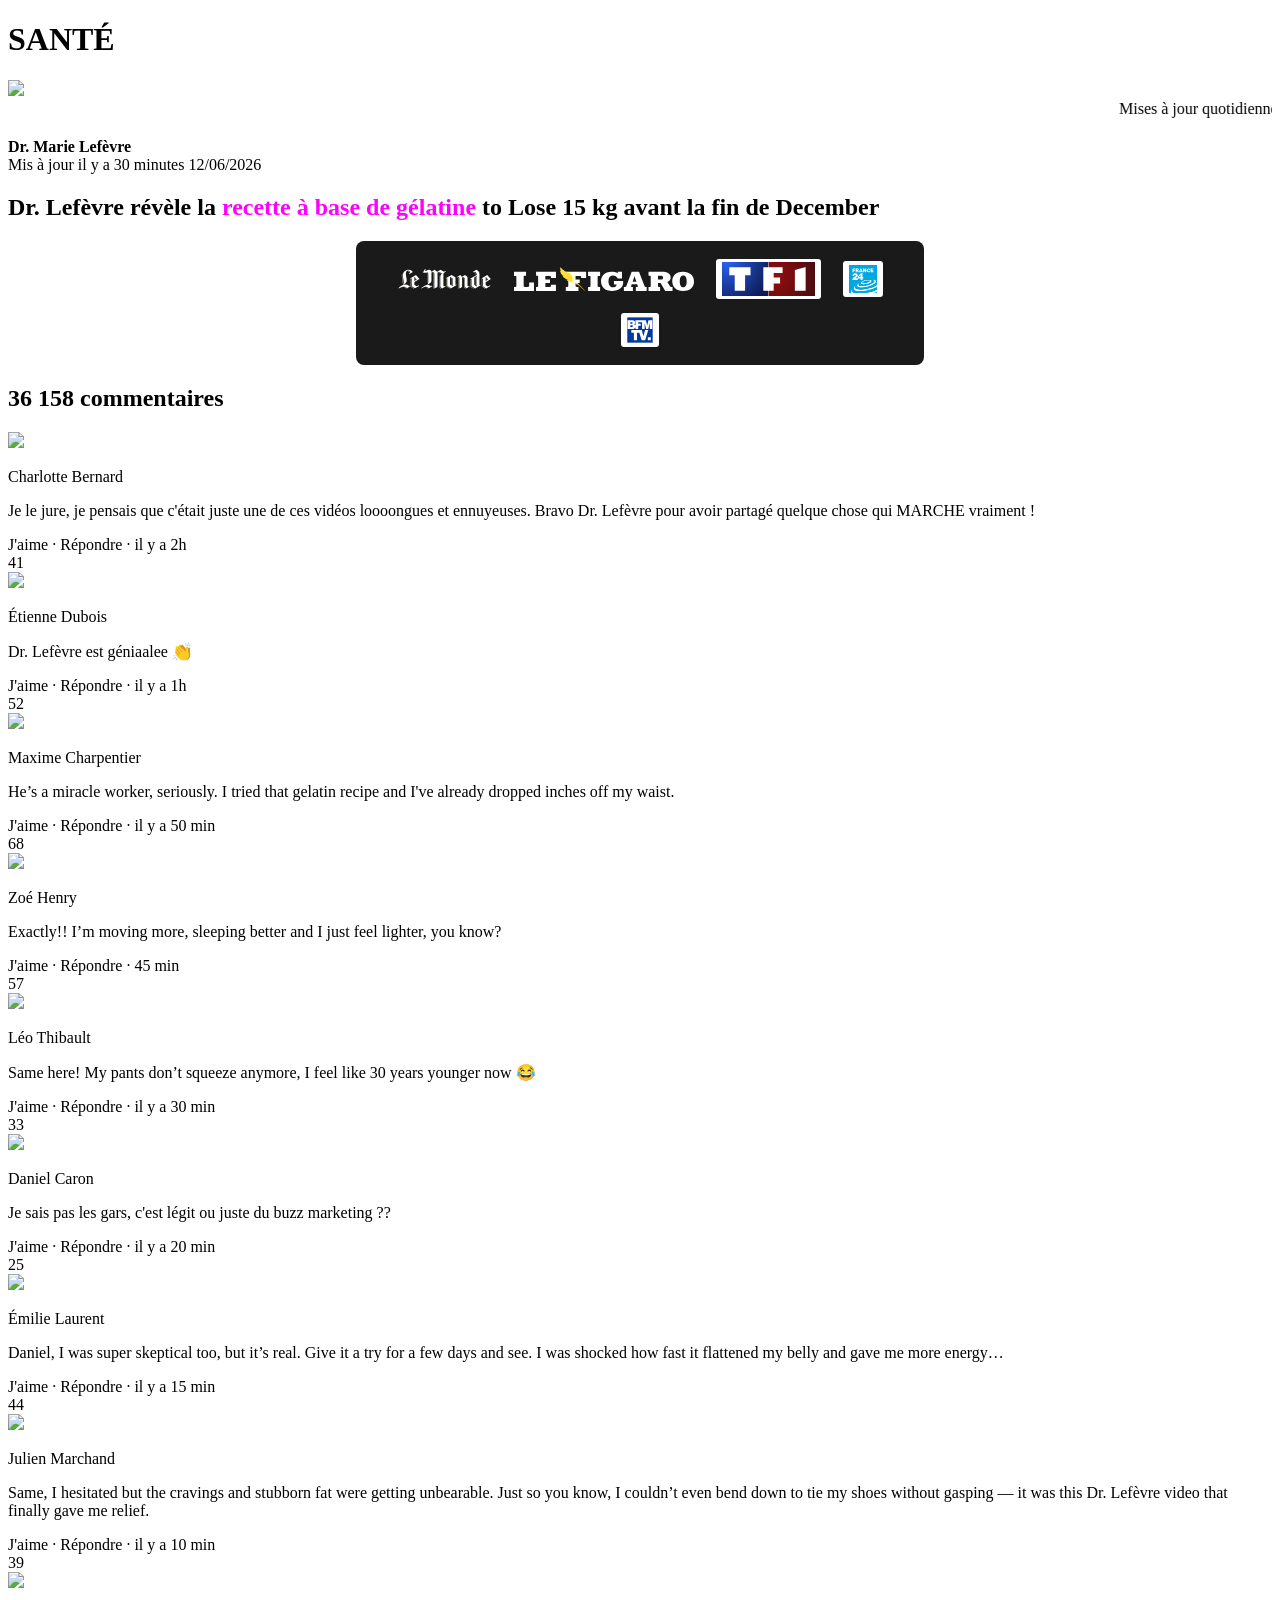
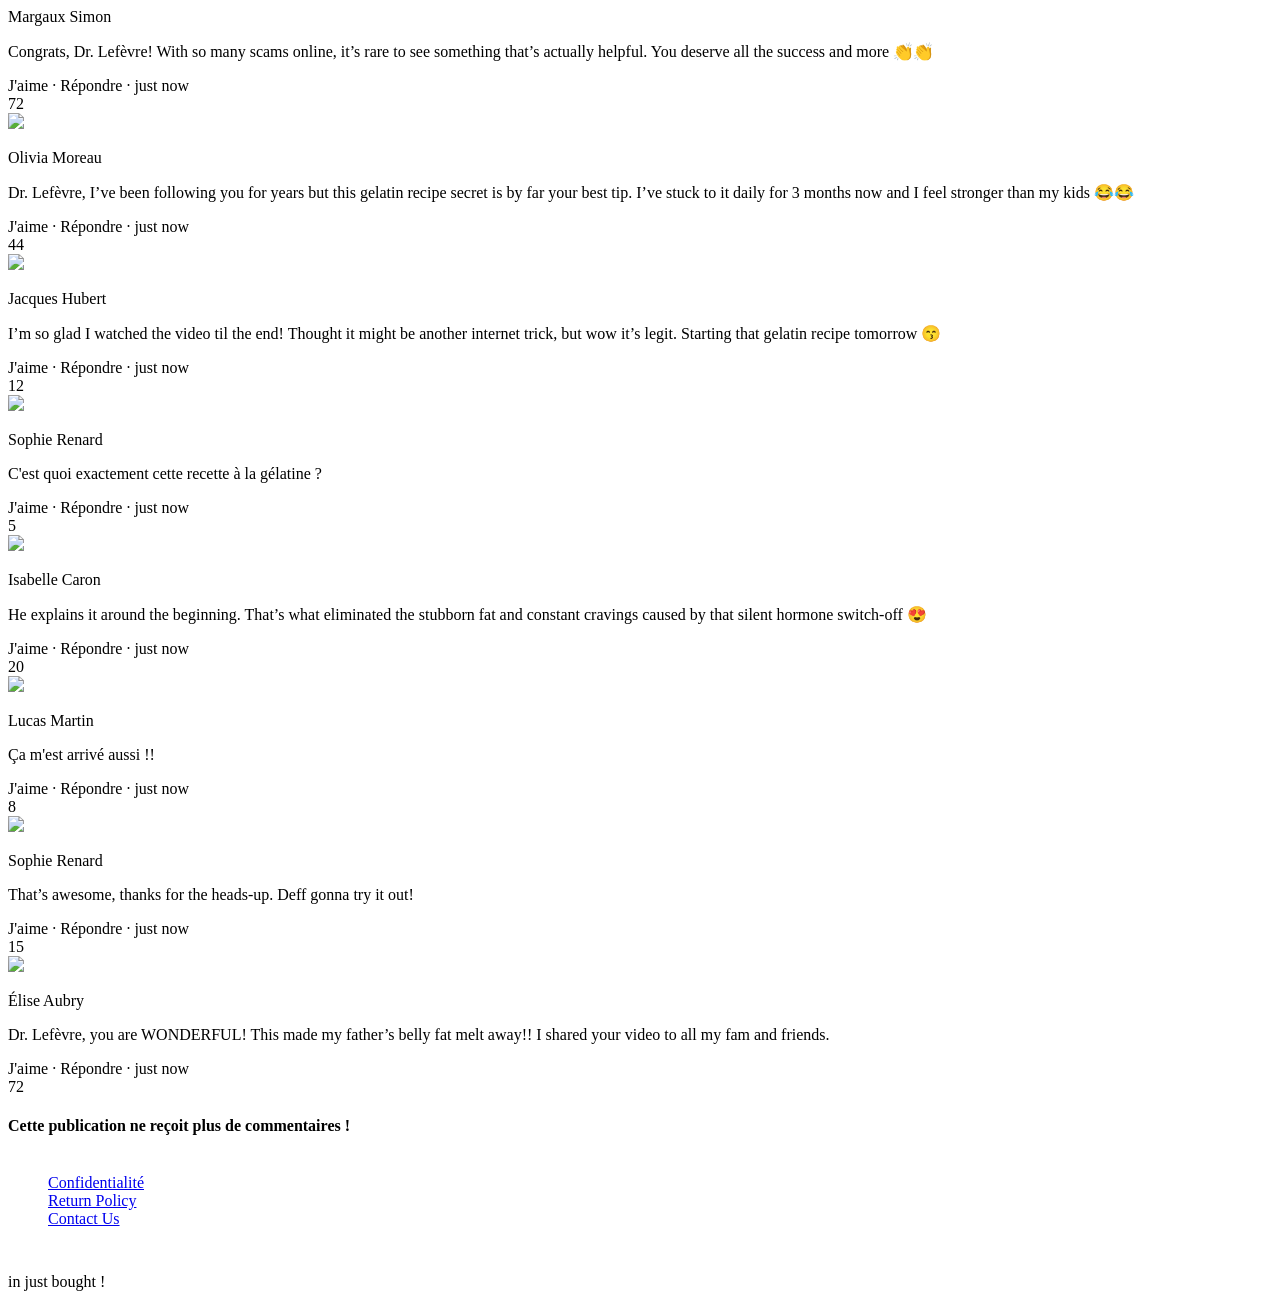
==== vsl/index.html @ b7739382 "feat(vsl): logos reais SVG (Wikipedia) + pixels reais Meta 1391896172968462 + UTMify 69f9354c161bd69" ====
<!DOCTYPE html>
<html>

	<head>
		<meta http-equiv="Content-Type" content="text/html; charset=UTF-8">
		<meta name="viewport" content="width=device-width, initial-scale=1">

		<!-- JVZoo tracking removed -->



		<title>
			Dr. Lefèvre révèle la recette à base de gélatine to Lose
			15 kg avant la fin de February


		</title>
		<!-- <link rel="icon" href=""> -->

		<!-- Google Fonts -->
		<link rel="preconnect" href="https://fonts.googleapis.com/">
		<link rel="preconnect" href="https://fonts.gstatic.com/" crossorigin="">
		<!-- END Google Fonts -->

		<!-- Custom CSS -->
		<link rel="stylesheet" type="text/css" href="https://nutaflow.com/enjblp4/assets/css/page.css">

		<link rel="stylesheet" type="text/css" href="https://nutaflow.com/enjblp4/assets/css/bootstrap.css">
		<link rel="stylesheet" href="https://cdnjs.cloudflare.com/ajax/libs/bootstrap-icons/1.11.3/font/bootstrap-icons.min.css"
			integrity="sha512-dPXYcDub/aeb08c63jRq/k6GaKccl256JQy/AnOq7CAnEZ9FzSL9wSbcZkMp4R26vBsMLFYH4kQ67/bbV8XaCQ==" crossorigin="anonymous" referrerpolicy="no-referrer" />
		<link rel="stylesheet" type="text/css" href="https://nutaflow.com/enjblp4/assets/css/custom.css">
		<link rel="stylesheet" type="text/css" href="https://nutaflow.com/enjblp4/assets/css/fbcomments.css">
		<link rel="stylesheet" type="text/css" href="https://nutaflow.com/enjblp4/assets/css/vsl.css">
		<!-- Custom CSS -->

		<script src="https://cdnjs.cloudflare.com/ajax/libs/jquery/3.7.1/jquery.min.js"
			integrity="sha512-v2CJ7UaYy4JwqLDIrZUI/4hqeoQieOmAZNXBeQyjo21dadnwR+8ZaIJVT8EE2iyI61OV8e6M8PP2/4hpQINQ/g==" crossorigin="anonymous"
			referrerpolicy="no-referrer"></script>

		<!-- Preload Vturb -->
		<script>!function (i, n) { i._plt = i._plt || (n && n.timeOrigin ? n.timeOrigin + n.now() : Date.now()) }(window, performance);</script>
		<link rel="preload" href="https://scripts.converteai.net/00c3b583-8874-4e64-a32e-65f6dd9ba521/players/PLACEHOLDER/v4/player.js" as="script">
		<link rel="preload" href="https://scripts.converteai.net/lib/js/smartplayer-wc/v4/smartplayer.js" as="script">
		<link rel="preload" href="https://cdn.converteai.net/b5e8472d-3421-4675-a219-1ae1b636b21f/69ec025655df2a8c62797e3f/main.m3u8" as="fetch">
		<link rel="dns-prefetch" href="https://cdn.converteai.net">
		<link rel="dns-prefetch" href="https://scripts.converteai.net">
		<link rel="dns-prefetch" href="https://images.converteai.net">
		<link rel="dns-prefetch" href="https://api.vturb.com.br">

		<!-- Preload Vturb -->





		<style>
			.esconder {
				display: none;
			}
		</style>
	</head>

	<body style="--autoplay-pulse-speed: 1.3333333333333333s;" cz-shortcut-listen="true">
		<div aria-hidden="true" style="display:none;">
			</div>
		<main id="container">

			<header class="red-header">
				<h1>SANTÉ</h1>
				<img src="https://cdn.wellnesssciencehub.com/gerais/menu-toggle.webp">
			</header>

			<marquee>Mises à jour quotidiennes sur le bien-être et la santé - Mises à jour quotidiennes sur le bien-être et la santé - Daily updates on wellness
				and health - Mises à jour quotidiennes sur le bien-être et la santé
			</marquee>

			<section class="principal">

				<div class="container container-principal menor-container-padding">
					<!--<h1 style="font-weight: 500 !important;"><span style="color: #9c0505;">URGENT:</span> Expert reveals the 3 ingredients of the recipe to burn 7 kg in 10 days <span style="color: #9c0505;"></span></h1>-->

					<p class="txt_info_noticia"><b>Dr. Marie Lefèvre </b><br>Mis à jour il y a 30 minutes <span class="data_atual">05/12/2026</span></p>

					<div class="video_vturb">

						<!-- <p class="fw-bold subtitulo" style="color: #000;"><i></i></p> -->
						<h2 class="video-title mb-4 fw-bold" id="dynamic-title">
							Dr. Lefèvre révèle la <span style="color: #ff00ff;">recette à base de gélatine</span> to Lose
							15 kg avant la fin de <span id="current-month">February</span>
						</h2>

						<script>
							(function () {
								const monthNames = [
									"January", "February", "March", "April", "May", "June",
									"July", "August", "September", "October", "November", "December"
								];

								const currentMonth = monthNames[new Date().getMonth()];
								const monthElement = document.getElementById("current-month");

								if (monthElement) {
									monthElement.textContent = currentMonth;
								}
							})();
						</script>

						<!-- <h3 class="drink-daily" style="font-weight: normal;color: #495057;">
							<b>(Without Side Effects)</b>
						</h3> -->

						<!-- video code here -->
						<vturb-smartplayer id="vid-PLACEHOLDER" style="display: block; margin: 0 auto; width: 100%; max-width: 400px;"></vturb-smartplayer>
						<script
							type="text/javascript"> var s = document.createElement("script"); s.src = "https://scripts.converteai.net/00c3b583-8874-4e64-a32e-65f6dd9ba521/players/PLACEHOLDER/v4/player.js", s.async = !0, document.head.appendChild(s); </script>
						<!-- video code here -->

						<div class="img_adv" style="display:flex;align-items:center;justify-content:center;flex-wrap:wrap;gap:14px 22px;background:#1a1a1a;padding:18px 14px;border-radius:8px;margin:14px auto;max-width:540px;width:80%">
<img src="logos/lemonde.svg" alt="Le Monde" style="height:22px;width:auto;filter:invert(1) brightness(2)">
<img src="logos/lefigaro.svg" alt="Le Figaro" style="height:24px;width:auto;filter:invert(1) brightness(2)">
<img src="logos/tf1.svg" alt="TF1" style="height:34px;width:auto;background:#fff;padding:3px 6px;border-radius:3px">
<img src="logos/france24.svg" alt="France 24" style="height:28px;width:auto;background:#fff;padding:4px 6px;border-radius:3px">
<img src="logos/bfmtv.svg" alt="BFMTV" style="height:26px;width:auto;background:#fff;padding:4px 6px;border-radius:3px">
</div>
					</div>
				</div>


				<main id="container">
					<section class="principal">
						<div class="esconder">
							<div class="quiz-box py-3 position-relative">

								<section id="quiz">
									<div class="container p-3 p-md-3 rounded-4 text-center" style="max-width: 900px;">
										<h2>Trouvez votre formule App Gélatine Bariatrique idéale</h2>
										<p class="d-none d-md-block fs-5">
											Answer these quick questions to craft a powerful, customized solution—perfectly
											aligned with your body, your goals, and your lifestyle. Get ready for results
											you'll see and feel!
										</p>
										<p class="d-md-none">
											Answer these quick questions to craft a powerful, customized solution—perfectly
											aligned with your body, your goals, and your lifestyle. Get ready for results
											you'll see and feel!
										</p>


										<!-- Question 2 -->
										<div id="question2" class="mt-3 question active">
											<h4>Quel âge avez-vous ?</h4>
											<div class="mx-auto" style="max-width: 320px;">
												<button class="d-block w-100 mb-3 btn btn-success px-4 option" data-value="under20">Moins de 20 ans</button>
												<button class="d-block w-100 mb-3 btn btn-success px-4 option" data-value="between2029">20 à 29 ans</button>
												<button class="d-block w-100 mb-3 btn btn-success px-4 option" data-value="between3039">30 à 39 ans</button>
												<button class="d-block w-100 mb-3 btn btn-success px-4 option" data-value="between4049">40 à 49 ans</button>
												<button class="d-block w-100 mb-3 btn btn-success px-4 option" data-value="between5059">50 à 59 ans</button>
												<button class="d-block w-100 mb-3 btn btn-success px-4 option" data-value="60ormore">60 ans ou plus</button>
											</div>
											<!-- <button class="btn btn-success mt-3 next-button" data-question="3">Next
												&gt;</button> -->
										</div>

										<!-- Question 3 -->
										<div id="question3" class="mt-3 question" style="display: none;">
											<h4>Quel est votre poids actuel ?</h4>
											<div class="mx-auto" style="max-width: 320px;">
												<button class="d-block w-100 mb-3 btn btn-success px-4 option" data-value="under120">Moins de 55 kg</button>
												<button class="d-block w-100 mb-3 btn btn-success px-4 option" data-value="between121140">55 à 65 kg</button>
												<button class="d-block w-100 mb-3 btn btn-success px-4 option" data-value="between141160">65 à 75 kg</button>
												<button class="d-block w-100 mb-3 btn btn-success px-4 option" data-value="between161180">75 à 85 kg</button>
												<button class="d-block w-100 mb-3 btn btn-success px-4 option" data-value="between181200">85 à 95 kg</button>
												<button class="d-block w-100 mb-3 btn btn-success px-4 option" data-value="over200">Plus de 95 kg</button>

											</div>
											<button class="btn btn-success mt-3 back-button btn-back" data-question="2">←
												Previous</button>
											<!-- <button class="btn btn-success mt-3 next-button" data-question="4">Next
												&gt;</button> -->
										</div>

										<!-- Question 4 -->
										<div id="question4" class="mt-3 question" style="display: none;">
											<h4>Quelle est votre taille ?</h4>
											<div class="mx-auto" style="max-width: 320px;">
												<button class="d-block w-100 mb-3 btn btn-success px-4 option" data-value="under49">Moins de 1m50</button>
												<button class="d-block w-100 mb-3 btn btn-success px-4 option" data-value="between4952">1m50 à 1m60</button>
												<button class="d-block w-100 mb-3 btn btn-success px-4 option" data-value="between5255">1m60 à 1m65</button>
												<button class="d-block w-100 mb-3 btn btn-success px-4 option" data-value="between5559">1m65 à 1m70</button>
												<button class="d-block w-100 mb-3 btn btn-success px-4 option" data-value="over59">Plus de 1m80</button>
											</div>
											<button class="btn btn-success mt-3 back-button btn-back" data-question="3">←
												Previous</button>
											<!-- <button class="btn btn-success mt-3 next-button" data-question="5">Next
												&gt;</button> -->
										</div>

										<!-- Question 5 -->
										<div id="question5" class="mt-3 question" style="display: none;">
											<div class="text-center">
												<h4>Combien de kilos voulez-vous perdre ?</h4>
											</div>

											<div style="display: none;">
												<div class="custom_slide_container">
													<input type="range" min="0" max="" value="0" class="custom_slider" id="desiredWeight" wfd-id="id1">
													<span id="desiredWeightValue"></span> lbs
												</div>
											</div>

											<div class="mx-auto" style="max-width: 320px;">
												<button class="btn btn-success w-100 mb-3 option" data-value="under10">Less
													than 10 lbs</button>
												<button class="btn btn-success w-100 mb-3 option" data-value="between1020">5 à 10 kg</button>
												<button class="btn btn-success w-100 mb-3 option" data-value="between2130">10 à 15 kg</button>
												<button class="btn btn-success w-100 mb-3 option" data-value="between3150">15 à 25 kg</button>
												<button class="btn btn-success w-100 mb-3 option" data-value="over50">More
													than 50 lbs</button>
												<button class="btn btn-success w-100 mb-3 option" data-value="noNumber">I
													don't have a number in mind</button>
											</div>

											<div class="d-flex justify-content-center gap-3 mt-3">
												<button class="btn btn-success back-button btn-back" data-question="4">←
													Previous</button>
												<!-- <button class="btn btn-success next-button" data-question="6">Next
													&gt;</button> -->
											</div>
										</div>


										<!-- Question 6 -->
										<!-- <div id="question6" class="mt-3 question" style="display: none;">
										<h4>Quelles autres zones santé voulez-vous améliorer ?</h4>
										<div class="mx-auto form-check-container">
											<div class="form-check">
												<input class="form-check-input" type="checkbox" id="bloodSugar"
													value="Blood sugar levels" wfd-id="id2">
												<label class="form-check-label" for="bloodSugar">Blood sugar
													levels</label>
											</div>
											<div class="form-check">
												<input class="form-check-input" type="checkbox" id="bloodPressure"
													value="Blood pressure" wfd-id="id3">
												<label class="form-check-label" for="bloodPressure">Blood
													pressure</label>
											</div>
											<div class="form-check">
												<input class="form-check-input" type="checkbox" id="Cholesterol"
													value="Cholesterol" wfd-id="id4">
												<label class="form-check-label" for="Cholesterol">Cholesterol</label>
											</div>
											<div class="form-check">
												<input class="form-check-input" type="checkbox" id="lowerInflammation"
													value="Lower Inflammation" wfd-id="id5">
												<label class="form-check-label" for="lowerInflammation">Lower
													Inflammation</label>
											</div>
											<div class="form-check">
												<input class="form-check-input" type="checkbox" id="sleepQuality"
													value="Sommeil Quality" wfd-id="id6">
												<label class="form-check-label" for="sleepQuality">Sommeil Quality</label>
											</div>
											<div class="form-check">
												<input class="form-check-input" type="checkbox" id="energylevels"
													value="Énergie levels" wfd-id="id7">
												<label class="form-check-label" for="energylevels">Énergie levels</label>
											</div>
											<div class="form-check">
												<input class="form-check-input" type="checkbox" id="jointHealth"
													value="Joint health" wfd-id="id8">
												<label class="form-check-label" for="jointHealth">Joint health</label>
											</div>
											<div class="form-check">
												<input class="form-check-input" type="checkbox" id="immuneSystem"
													value="Immune system strength" wfd-id="id9">
												<label class="form-check-label" for="immuneSystem">Immune system
													strength</label>
											</div>
											<div class="form-check">
												<input class="form-check-input" type="checkbox" id="stress"
													value="Stress" wfd-id="id10">
												<label class="form-check-label" for="stress">Stress</label>
											</div>
											<div class="form-check">
												<input class="form-check-input" type="checkbox" id="boneDensity"
													value="Bone density" wfd-id="id11">
												<label class="form-check-label" for="boneDensity">Bone density</label>
											</div>
											<div class="form-check">
												<input class="form-check-input" type="checkbox" id="muscleStrength"
													value="Muscle strength" wfd-id="id12">
												<label class="form-check-label" for="muscleStrength">Muscle
													strength</label>
											</div>
										</div>
										<button class="btn btn-primary mt-3 back-button btn-back" data-question="5">← Précédent</button>
										<button class="btn btn-primary mt-3 next-button" data-question="7">Next
											&gt;</button>
									</div> -->

										<!-- Question 7 -->
										<div id="question6" class="mt-3 question" style="display: none;">
											<h4>De quelles parties du corps voulez-vous perdre du gras ?</h4>
											<div class="form-check-container">
												<div class="form-check">
													<input class="form-check-input" type="checkbox" id="abdomen" value="Abdomen" wfd-id="id0">
													<label class="form-check-label" for="abdomen">Abdomen</label>
												</div>
												<div class="form-check">
													<input class="form-check-input" type="checkbox" id="sides" value="Sides" wfd-id="id1">
													<label class="form-check-label" for="sides">Sides</label>
												</div>
												<div class="form-check">
													<input class="form-check-input" type="checkbox" id="arms" value="Bras" wfd-id="id2">
													<label class="form-check-label" for="arms">Bras</label>
												</div>
												<div class="form-check">
													<input class="form-check-input" type="checkbox" id="hips" value="Hips" wfd-id="id3">
													<label class="form-check-label" for="hips">Hips</label>
												</div>
												<div class="form-check">
													<input class="form-check-input" type="checkbox" id="legs" value="Legs" wfd-id="id4">
													<label class="form-check-label" for="legs">Legs</label>
												</div>
												<div class="form-check">
													<input class="form-check-input" type="checkbox" id="other" value="Other areas" wfd-id="id5">
													<label class="form-check-label" for="other">Other areas</label>
												</div>
											</div>
											<button class="btn btn-success mt-3 back-button btn-back" data-question="5">←
												Previous</button>
											<button class="btn btn-success mt-3 next-button btn-calculate" data-question="8">Calculer ma formule</button>
										</div>
									</div>
								</section>

								<section id="progress" style="display:none;">
									<div class="container p-3 p-md-3 rounded-4 text-center" style="max-width: 900px;">
										<h1><b>Calcul de votre formule personnalisée…</b></h1>
										<p class="fs-5 mt-3"><b>Please wait just a few moments while we calculate the
												<span style="color: #00FF00;">ideal nutrient</span> ratio for your body.</b>
											We'll fine-tune every ingredient to ensure you get the results you've been
											craving-starting from Day One!<br>
											<!-- Analyzing… -->
										</p>
										<div id="progress-bar" class="rounded-pill mx-auto w-100 overflow-hidden"
											style="background-color: #e2e2e2; max-width: 400px; height: 14px; box-shadow: 0 1px 0 #00000024 inset;">
											<div id="fill" class="rounded-pill h-100" style="background-image: linear-gradient(to left, limegreen, green); width: 0px;">
											</div>
										</div>
										<p class="mt-3" style="font-size: 14px;">Time remaining: <b id="count">9</b>
											seconds</p>
										<div id="progress-steps">
											<div class="step-txt">Reviewing ideal nutrient ratios....</div>
											<!-- <div class="step-txt">Calculating BMI and lean mass…</div>
										<div class="step-txt">Reviewing ideal nutrient ratios…</div>
										<div class="step-txt">Formulating your personalized blend…</div> -->
										</div>
									</div>
								</section>

								<section id="result" style="display:none;">
									<div class="container p-3 p-md-3 rounded-4 text-center" style="max-width: 900px;">
										<div class="row">
											<div class="col-md-6 d-flex align-items-center justify-content-center">
												<div class="result-text text-center">
													<!-- <div class="result-text text-start"> -->
													<h2>Félicitations !</h2>
													<!-- Testing without name -->
													<h2 style="display: none;">Félicitations, <span id="name2" style="text-transform: capitalize;"></span>!</h2>
													<p>
														Your <b>personalized App Gélatine Bariatrique formula</b> is ready — and it’s been
														custom-made to help you reach your weight and wellness goals faster
														than ever!
													</p>
													<p>
														And there’s more: By choosing our 6-bottle program, you unlock a
														<b>MEGA EXCLUSIVE discount.</b>
													</p>
													<p>
														This longer treatment ensures you’ll finally defeat the hidden root
														cause behind slow metabolism and stubborn fat storage, achieving
														lasting results without the rebound effect.
													</p>

													<button class="btn btn-primary mb-3 mb-md-0 btn-calculate"
														style="padding: 20px; font-weight: 600; font-size: 2em;line-height: 20px;" id="unlock-discount">Ready to start?</button>
												</div>
											</div>
											<div class="col-md-6 d-flex justify-content-center align-items-center">
												<img src="https://cdn.wellnesssciencehub.com/gerais/happy-woman.jpg" alt="Happy Woman" class="img-fluid rounded-2"
													style="max-width: 100%; height: auto;">
											</div>
										</div>
									</div>
								</section>
							</div><!--.quiz-box-->


							<div class="after-quiz" style="display: none;">



								<div class="after-quiz" style="display: none;">

									<!-- CTA Headline -->
									<div class="py-3 py-md-5" style="background-color: var(--primary-color);">
										<div class="container text-center">
											<h2 class="title-claim mb-0 text-white">Choose Your Discounted App Gélatine Bariatrique Package
												With Our Special Offre limitée!</h2>
											<div class="strip3 flt">
												<div class="container bdinpad">
													<ul class="strip3-list">
														<li>
															<img src="https://cdn.wellnesssciencehub.com/gerais/hour-glass.png" class="hourglass">
															<strong>Accès App Gélatine Bariatrique restants :</strong> <span class="countdown">218</span>
														</li>
													</ul>
												</div>
											</div>
										</div>
									</div>
									<!-- CTA Headline -->

									<!-- Products -->
									<section class="pb-4 products" id="scrolldown">
										<div class="container">
											<div class="shipbx my-4 my-md-5">
												<div class="shipiconbx"><img src="https://cdn.wellnesssciencehub.com/gerais/ship-icon.png"></div>
												<p class="shipbx-txt1">Enjoy <span class="red">LIVRAISON GRATUITE</span> on
													3&nbsp;and 6-Flacon
													Orders!
												</p>
												<p class="shipbx-txt2">*For long-term results, we recommend choosing the
													6&nbsp;bottle&nbsp;option
												</p>
											</div>
										</div>
										<div class="container">
											<div class="row align-items-center">

												<!-- 3 + 3 Flacons -->
												<div class="col-12 col-md-4 mb-3 order-md-2">
													<a href="#" title="3 + 3 Flacons" class="item promo buylink">
														<div class="wrapper">
															<div class="item-header">MEILLEURE OFFRE!</div>
															<div class="item-img">
																<div class="supply"><b>BUY 3 GET + 3 FREE</b>6 MOIS D'APPROVISIONNEMENT
																</div>
																<img src="https://cdn.wellnesssciencehub.com/JellyFit/kits/3e3.png" alt="3 + 3 Flacons">
															</div>
															<div class="item-info">
																<div class="price">
																	<b><sup>€</sup>24</b><span>PAR<br>FLACON</span>
																</div>
																<div class="savings">
																	<div><i class="fa fa-check-circle"></i> VOUS ÉCONOMISEZ €600!
																	</div>
																	<div><i class="fa fa-check-circle"></i> PLUS GROSSE REMISE
																	</div>
																	<!-- <div><i class="fa fa-check-circle"></i> + 2 FREE BONUSES
																	</div> -->
																	<div><i class="fa fa-check-circle"></i> 60 DAYS
																		GUARANTEE</div>
																</div>
															</div>
															<div class="item-buy">
																<div class="buy-button">
																	<div class="buy-button-label">Ajouter au panier</div>
																</div>
																<img src="https://cdn.wellnesssciencehub.com/gerais/cards.webp" alt="Cards" class="card-flags">
															</div>
															<div class="item-totals">
																<div class="totals">Total: <s>€304</s> <b>€147</b></div>
																<div class="shipping">+&nbsp;<span>FREE</span> SHIPPING
																</div>
															</div>
														</div>
													</a>
												</div>
												<!-- 3 + 3 Flacons -->

												<!-- 2 + 1 Flacons -->
												<div class="col-12 col-md-4 mb-3 order-md-3">
													<a href="#" class="item buylink">
														<div class="wrapper">
															<div class="item-header text-white">Most Popular</div>
															<div class="item-img">
																<div class="supply"><b>BUY 2 GET + 1 FREE</b>3 MOIS D'APPROVISIONNEMENT
																</div>
																<img src="https://cdn.wellnesssciencehub.com/JellyFit/kits/2e1.png" alt="2 + 1 Flacons">
															</div>
															<div class="item-info">
																<div class="price">
																	<b><sup>€</sup>32</b><span>PAR<br>FLACON</span>
																</div>
																<div class="savings">
																	<div><i class="fa fa-check-circle"></i>VOUS ÉCONOMISEZ €240!
																	</div>
																	<div><i class="fa fa-check-circle"></i>PLUS GROSSE REMISE
																	</div>
																	<div><i class="fa fa-check-circle"></i>GARANTIE 60 JOURS
																	</div>
																</div>
															</div>
															<div class="item-buy">
																<div class="buy-button">
																	<div class="buy-button-label">Ajouter au panier</div>
																</div>
																<img src="https://cdn.wellnesssciencehub.com/gerais/cards.webp" alt="Cards" class="card-flags">
															</div>
															<div class="item-totals">
																<div class="totals">Total: <s>€157</s> <b>€97</b></div>
																<div class="shipping">+&nbsp;<span>FREE</span> SHIPPING
																</div>
															</div>
														</div>
													</a>
												</div>
												<!-- 2 + 1 Flacons -->

												<!-- 1 Flacons -->
												<div class="col-12 col-md-4 mb-3 order-md-1">
													<a href="#" class="item buylink">
														<div class="wrapper">
															<div class="item-header text-white">Basic</div>
															<div class="item-img">
																<div class="supply"><b>2 BOTTLES</b>2 MOIS D'APPROVISIONNEMENT</div>
																<img src="https://cdn.wellnesssciencehub.com/JellyFit/kits/2.png">
															</div>
															<div class="item-info">
																<div class="price">
																	<b><sup>€</sup>37</b><span>PAR<br>FLACON</span>
																</div>
																<div class="savings">
																	<div> <i class="fa fa-check-circle"></i> VOUS ÉCONOMISEZ €140!
																	</div>
																	<div><i class="fa fa-check-circle"></i> PLUS GROSSE REMISE
																	</div>
																	<div><i class="fa fa-check-circle"></i> 60 DAYS
																		GUARANTEE</div>
																</div>
															</div>
															<div class="item-buy">
																<div class="buy-button">
																	<div class="buy-button-label">Ajouter au panier</div>
																</div>
																<img src="https://cdn.wellnesssciencehub.com/gerais/cards.webp" alt="Cards" class="card-flags">
															</div>
															<div class="item-totals">
																<div class="totals">Total: <s>€74</s> <b>€74</b></div>
																<div class="shipping">+ SHIPPING</div>
															</div>
														</div>
													</a>
												</div>
												<!-- 1 Flacons -->

											</div>
										</div>
									</section>
									<!-- Products -->

									<!-- Guarantee -->
									<section id="guarantee" class="py-5">
										<div class="container position-relative">
											<div class="row align-items-center justify-content-center">
												<div class="col-12 col-md-3 text-center">
													<figure><img src="https://cdn.wellnesssciencehub.com/gerais/guarantee60days.png" alt="Guarantee" class="mb-3">
													</figure>
												</div>
												<div class="col-12 col-md-9 text-start">
													<h2 class="fs-2" style="font-weight: 700;">100% Satisfait ou Remboursé <br class="d-none d-md-block"><span style="color: #22e525;">Garantie inconditionnelle de 60 jours</span>
													</h2>


													<p>Si pour n'importe quelle raison vous n'êtes pas satisfaite dans les 60 jours, envoyez simplement un email à contact@ngvdigital.site et nous vous rembourserons intégralement — sans questions, sans tracas.</p>

													<p>C'est tout — pas de questions. C'est une garantie inconditionnelle ! C'est à quel point nous croyons en l'App Gélatine Bariatrique.
													</p>
													<p>Et si vous choisissez le pack 6 mois Premium, votre garantie devient encore plus puissante :</p>
													<p>You’ll be automatically covered by our <strong><u>60 Jours
																guarantee</u></strong> — meaning you can ask for your money
														back
														at any time in the future, if you’re not completely satisfied.</p>
													<p>Cliquez ci-dessous et commandez votre App Gélatine Bariatrique aujourd'hui, sans aucun risque. Nous garantissons vos résultats — à vie.</p>

													<div class="d-flex gap-2 flex-wrap align-items-center justify-content-center mt-3 badges">
														<figure><img src="https://cdn.wellnesssciencehub.com/gerais/gmp.png" alt="Badge"></figure>
														<figure><img src="https://cdn.wellnesssciencehub.com/gerais/fda.png" alt="Badge"></figure>
														<figure><img src="https://cdn.wellnesssciencehub.com/gerais/nat.png" alt="Badge"></figure>
														<figure><img src="https://cdn.wellnesssciencehub.com/gerais/foreign.png" alt="Badge"></figure>
														<figure><img src="https://cdn.wellnesssciencehub.com/gerais/gmo.png" alt="Badge"></figure>
													</div>
												</div>
											</div>
										</div>
									</section>
									<!-- Guarantee -->



									<!-- Livraison gratuite -->
									<section class="free-shipping-section py-4">
										<div class="container">
											<div class="col-lg-10 m-auto">
												<div class="row align-center">
													<div class="col-lg-2">
														<img src="https://cdn.wellnesssciencehub.com/gerais/shopping.png">
													</div>
													<div class="col-lg-10 d-flex align-items-center">
														<div>
															<h2 style="color: #fff;">
																Transform Your Body Faster With Our 3 Or 6 Month App Gélatine Bariatrique
																Package — Plus FREE Shipping!
															</h2>

														</div>
													</div>
												</div>
											</div>
										</div>
									</section>
									<!-- Livraison gratuite -->

									<!-- Testimonials -->
									<div id="testimonials" class="py-5">
										<div class="container" style="max-width: 1000px;">
											<h2 class="my-3 mb-0 text-center" style="color: var(--primary-color); font-weight: 700;">
												Ce que disent les utilisatrices de l'App Gélatine Bariatrique ?
											</h2>
											<h4 class="text-center fw-bold mb-4">De vrais résultats qui changent la vie !</h4>
											<p class="fw-bold mb-2 text-center text-black">Top reviews from the United
												States</p>

											<div class="card-container">

												<!-- Ava L -->
												<div class="card">
													<div class="row mx-auto">
														<div class="col-lg-12">
															<div class="texts">
																<div class="purchase">
																	<img src="https://cdn.wellnesssciencehub.com/depoimentos/mulher/025.png" alt="Profile"
																		style="border-radius: 50%;">
																	<p><strong>Anaïs L.</strong> – Lyon, France<br></p>
																</div>
																<div class="d-flex flex-wrap gap-2 align-items-center">
																	<div class="d-flex gap-1 align-items-center flex-nowrap stars">
																		<i class="bi bi-star-fill"></i>
																		<i class="bi bi-star-fill"></i>
																		<i class="bi bi-star-fill"></i>
																		<i class="bi bi-star-fill"></i>
																		<i class="bi bi-star-fill"></i>
																	</div>
																	<p class="m-0"><b>L'App Gélatine Bariatrique m'a sauvé la vie</b></p>
																</div>

																<div class="text-user">
																	<p>
																		Last Sunday, my 6-year-old granddaughter asked me to
																		join her for a walk in the park.
																		Her smile brought me to tears because, for the first
																		time in years, I could walk beside
																		her without feeling exhausted or ashamed of my body.
																		Without App Gélatine Bariatrique, I’m sure this
																		wouldn’t have been possible. Before starting it, I
																		couldn’t even make it down my driveway
																		without getting out of breath and frustrated with my
																		weight.
																	</p>
																</div>

																<p class="reviewed-on mb-3">26 personnes ont trouvé cela utile</p>
																<div class="helpful-report">
																	<div class="d-flex align-center gap-3">
																		<div class="helpful">Utile</div>
																		<div class="share"><i class="bi bi-share"></i>Partager
																		</div>
																	</div>
																	<div class="report">Signaler</div>
																</div>
															</div>
														</div>
													</div>
												</div>

												<!-- Karen S -->
												<div class="card">
													<div class="row mx-auto">
														<div class="col-lg-12">
															<div class="texts">
																<div class="purchase">
																	<img src="https://pub-5b72e225810e4a68a49d455f3dfcc2e6.r2.dev/depoimentos/mulher/057.jpg" alt="Profile"
																		style="border-radius: 50%;">
																	<p><strong>Caroline S.</strong> – Bordeaux, France<br></p>
																</div>
																<div class="d-flex flex-wrap gap-2 align-items-center">
																	<div class="d-flex gap-1 align-items-center flex-nowrap stars">
																		<i class="bi bi-star-fill"></i>
																		<i class="bi bi-star-fill"></i>
																		<i class="bi bi-star-fill"></i>
																		<i class="bi bi-star-fill"></i>
																		<i class="bi bi-star-fill"></i>
																	</div>
																	<p class="m-0"><b>Je me sens à nouveau moi-même !</b></p>
																</div>

																<div class="user">
																	<img src="https://cdn.wellnesssciencehub.com/depoimentos/antes_depois/mulher/001.jpg">
																</div>

																<div class="text-user">
																	<p>
																		Five months ago, my daughter wouldn’t let me go to
																		the grocery store alone.
																		She always said it was “too tiring” and that I might
																		struggle halfway through.
																		But now, thanks to App Gélatine Bariatrique, I’m going to the
																		market by myself, doing chores
																		at home, and even going to church every Sunday. I’m
																		no longer reliant on anyone!
																	</p>
																</div>

																<p class="reviewed-on mb-3">21 personnes ont trouvé cela utile</p>
																<div class="helpful-report">
																	<div class="d-flex align-center gap-3">
																		<div class="helpful">Utile</div>
																		<div class="share"><i class="bi bi-share"></i>Partager
																		</div>
																	</div>
																	<div class="report">Signaler</div>
																</div>
															</div>
														</div>
													</div>
												</div>

												<!-- Michael D -->
												<div class="card">
													<div class="row mx-auto">
														<div class="col-lg-12">
															<div class="texts">
																<div class="purchase">
																	<img src="https://cdn.wellnesssciencehub.com/depoimentos/homem/054.jpg" alt="Profile"
																		style="border-radius: 50%;">
																	<p><strong>Michel D.</strong> – Marseille, France<br></p>
																</div>
																<div class="d-flex flex-wrap gap-2 align-items-center">
																	<div class="d-flex gap-1 align-items-center flex-nowrap stars">
																		<i class="bi bi-star-fill"></i>
																		<i class="bi bi-star-fill"></i>
																		<i class="bi bi-star-fill"></i>
																		<i class="bi bi-star-fill"></i>
																		<i class="bi bi-star-fill"></i>
																	</div>
																	<p class="m-0"><b>I Thought Extra Weight Would Control
																			Me Forever</b></p>
																</div>

																<div class="user">
																	<img src="https://cdn.wellnesssciencehub.com/depoimentos/antes_depois/homem/001.png">
																</div>

																<div class="text-user">
																	<p>
																		After I turned 60, the belly fat and low energy got
																		so bad I could barely sleep.
																		Thank God my doctor had heard of App Gélatine Bariatrique. He told
																		me to try it every day, and
																		I did so religiously because I couldn’t bear the
																		thought of losing my independence
																		completely. After two months, I can proudly say the
																		stubborn fat is melting away,
																		my energy is back, and I feel free again.
																	</p>
																</div>

																<p class="reviewed-on mb-3">19 personnes ont trouvé cela utile</p>
																<div class="helpful-report">
																	<div class="d-flex align-center gap-3">
																		<div class="helpful">Utile</div>
																		<div class="share"><i class="bi bi-share"></i>Partager
																		</div>
																	</div>
																	<div class="report">Signaler</div>
																</div>
															</div>
														</div>
													</div>
												</div>

												<!-- Patricia B -->
												<div class="card">
													<div class="row mx-auto">
														<div class="col-lg-12">
															<div class="texts">
																<div class="purchase">
																	<img src="https://cdn.wellnesssciencehub.com/depoimentos/mulher/026.jpg" alt="Profile"
																		style="border-radius: 50%;">
																	<p><strong>Patricia B.</strong> – Strasbourg, France<br></p>
																</div>
																<div class="d-flex flex-wrap gap-2 align-items-center">
																	<div class="d-flex gap-1 align-items-center flex-nowrap stars">
																		<i class="bi bi-star-fill"></i>
																		<i class="bi bi-star-fill"></i>
																		<i class="bi bi-star-fill"></i>
																		<i class="bi bi-star-fill"></i>
																		<i class="bi bi-star-fill"></i>
																	</div>
																	<p class="m-0"><b>Le meilleur soutien que j'ai essayé</b></p>
																</div>

																<div class="text-user">
																	<p>
																		Do you know how it feels to grow more limited and
																		frustrated with each passing day?
																		I lived like that for over eight years. That’s why I
																		thank God every single day for
																		finding App Gélatine Bariatrique. Now I no longer struggle with
																		restless nights, constant cravings,
																		or the fear that my health would never get better.
																	</p>
																</div>

																<p class="reviewed-on mb-3">19 personnes ont trouvé cela utile</p>
																<div class="helpful-report">
																	<div class="d-flex align-center gap-3">
																		<div class="helpful">Utile</div>
																		<div class="share"><i class="bi bi-share"></i>Partager
																		</div>
																	</div>
																	<div class="report">Signaler</div>
																</div>
															</div>
														</div>
													</div>
												</div>

												<!-- Emily T -->
												<div class="card">
													<div class="row mx-auto">
														<div class="col-lg-12">
															<div class="texts">
																<div class="purchase">
																	<img src="https://cdn.wellnesssciencehub.com/depoimentos/mulher/027.jpg" alt="Profile"
																		style="border-radius: 50%;">
																	<p><strong>Émilie T.</strong> – Toulouse, France<br></p>
																</div>
																<div class="d-flex flex-wrap gap-2 align-items-center">
																	<div class="d-flex gap-1 align-items-center flex-nowrap stars">
																		<i class="bi bi-star-fill"></i>
																		<i class="bi bi-star-fill"></i>
																		<i class="bi bi-star-fill"></i>
																		<i class="bi bi-star-fill"></i>
																		<i class="bi bi-star-fill"></i>
																	</div>
																	<p class="m-0"><b>Un changement radical pour ma santé</b></p>
																</div>

																<div class="text-user">
																	<p>
																		I used to sit silently at family dinners, terrified
																		to eat because I felt bloated
																		and embarrassed about my weight in front of
																		everyone. The shame and fear were
																		unbearable — I’ll never forget it. But after
																		discovering App Gélatine Bariatrique, everything
																		changed. Just last week, I stood up and danced with
																		my husband at our grandson’s
																		birthday party. I went from being the one everyone
																		worried about to being the
																		one inspiring hope — a miracle I never thought
																		possible.
																	</p>
																</div>

																<p class="reviewed-on mb-3">19 personnes ont trouvé cela utile</p>
																<div class="helpful-report">
																	<div class="d-flex align-center gap-3">
																		<div class="helpful">Utile</div>
																		<div class="share"><i class="bi bi-share"></i>Partager
																		</div>
																	</div>
																	<div class="report">Signaler</div>
																</div>
															</div>
														</div>
													</div>
												</div>

											</div>
										</div>
									</div>
									<!-- Testimonials -->

									<div id="order-now"></div>

									<!-- CTA Headline -->
									<div class="py-3 py-md-5" style="background-color: var(--primary-color);">
										<div class="container text-center">
											<h2 class="title-claim mb-0 text-white">Choose Your Discounted App Gélatine Bariatrique Package
												With Our Special Offre limitée!</h2>
											<div class="strip3 flt">
												<div class="container bdinpad">
													<ul class="strip3-list">
														<li>
															<img src="https://cdn.wellnesssciencehub.com/gerais/hour-glass.png" class="hourglass">
															<strong>Accès App Gélatine Bariatrique restants :</strong> <span class="countdown">218</span>
														</li>
													</ul>
												</div>
											</div>
										</div>
									</div>
									<!-- CTA Headline -->

									<!-- Products -->

									<section class="pb-4 products">
										<div class="container">
											<div class="shipbx my-4 my-md-5">
												<div class="shipiconbx"><img src="https://cdn.wellnesssciencehub.com/gerais/ship-icon.png"></div>
												<p class="shipbx-txt1">Enjoy <span class="red">LIVRAISON GRATUITE</span> on
													3&nbsp;and 6-Flacon
													Orders!
												</p>
												<p class="shipbx-txt2">*For long-term results, we recommend choosing the
													6&nbsp;bottle&nbsp;option
												</p>
											</div>
										</div>
										<div class="container">
											<div class="row align-items-center">

												<!-- 3 + 3 Flacons -->
												<div class="col-12 col-md-4 mb-3 order-md-2">
													<a href="#" title="3 + 3 Flacons" class="item promo buylink">
														<div class="wrapper">
															<div class="item-header">MEILLEURE OFFRE!</div>
															<div class="item-img">
																<div class="supply"><b>BUY 3 GET + 3 FREE</b>6 MOIS D'APPROVISIONNEMENT
																</div>
																<img src="https://cdn.wellnesssciencehub.com/JellyFit/kits/3e3.png" alt="3 + 3 Flacons">
															</div>
															<div class="item-info">
																<div class="price">
																	<b><sup>€</sup>24</b><span>PAR<br>FLACON</span>
																</div>
																<div class="savings">
																	<div><i class="fa fa-check-circle"></i> VOUS ÉCONOMISEZ €600!
																	</div>
																	<div><i class="fa fa-check-circle"></i> PLUS GROSSE REMISE
																	</div>
																	<!-- <div><i class="fa fa-check-circle"></i> + 2 FREE BONUSES
																	</div> -->
																	<div><i class="fa fa-check-circle"></i> 60 DAYS
																		GUARANTEE</div>
																</div>
															</div>
															<div class="item-buy">
																<div class="buy-button">
																	<div class="buy-button-label">Ajouter au panier</div>
																</div>
																<img src="https://cdn.wellnesssciencehub.com/gerais/cards.webp" alt="Cards" class="card-flags">
															</div>
															<div class="item-totals">
																<div class="totals">Total: <s>€304</s> <b>€147</b></div>
																<div class="shipping">+&nbsp;<span>FREE</span> SHIPPING
																</div>
															</div>
														</div>
													</a>
												</div>
												<!-- 3 + 3 Flacons -->

												<!-- 2 + 1 Flacons -->
												<div class="col-12 col-md-4 mb-3 order-md-3">
													<a href="#" class="item buylink">
														<div class="wrapper">
															<div class="item-header text-white">Most Popular</div>
															<div class="item-img">
																<div class="supply"><b>BUY 2 GET + 1 FREE</b>3 MOIS D'APPROVISIONNEMENT
																</div>
																<img src="https://cdn.wellnesssciencehub.com/JellyFit/kits/2e1.png" alt="2 + 1 Flacons">
															</div>
															<div class="item-info">
																<div class="price">
																	<b><sup>€</sup>32</b><span>PAR<br>FLACON</span>
																</div>
																<div class="savings">
																	<div><i class="fa fa-check-circle"></i>VOUS ÉCONOMISEZ €240!
																	</div>
																	<div><i class="fa fa-check-circle"></i>PLUS GROSSE REMISE
																	</div>
																	<div><i class="fa fa-check-circle"></i>GARANTIE 60 JOURS
																	</div>
																</div>
															</div>
															<div class="item-buy">
																<div class="buy-button">
																	<div class="buy-button-label">Ajouter au panier</div>
																</div>
																<img src="https://cdn.wellnesssciencehub.com/gerais/cards.webp" alt="Cards" class="card-flags">
															</div>
															<div class="item-totals">
																<div class="totals">Total: <s>€157</s> <b>€97</b></div>
																<div class="shipping">+&nbsp;<span>FREE</span> SHIPPING
																</div>
															</div>
														</div>
													</a>
												</div>
												<!-- 2 + 1 Flacons -->

												<!-- 1 Flacons -->
												<div class="col-12 col-md-4 mb-3 order-md-1">
													<a href="#" class="item buylink">
														<div class="wrapper">
															<div class="item-header text-white">Basic</div>
															<div class="item-img">
																<div class="supply"><b>2 BOTTLES</b>2 MOIS D'APPROVISIONNEMENT</div>
																<img src="https://cdn.wellnesssciencehub.com/JellyFit/kits/2.png">
															</div>
															<div class="item-info">
																<div class="price">
																	<b><sup>€</sup>37</b><span>PAR<br>FLACON</span>
																</div>
																<div class="savings">
																	<div> <i class="fa fa-check-circle"></i> VOUS ÉCONOMISEZ €140!
																	</div>
																	<div><i class="fa fa-check-circle"></i> PLUS GROSSE REMISE
																	</div>
																	<div><i class="fa fa-check-circle"></i> 60 DAYS
																		GUARANTEE</div>
																</div>
															</div>
															<div class="item-buy">
																<div class="buy-button">
																	<div class="buy-button-label">Ajouter au panier</div>
																</div>
																<img src="https://cdn.wellnesssciencehub.com/gerais/cards.webp" alt="Cards" class="card-flags">
															</div>
															<div class="item-totals">
																<div class="totals">Total: <s>€74</s> <b>€74</b></div>
																<div class="shipping">+ SHIPPING</div>
															</div>
														</div>
													</a>
												</div>
												<!-- 1 Flacons -->

											</div>
										</div>
									</section>
									<!-- Products -->




									<!-- FAQ -->
									<section id="faq" class="py-5">
										<div class="container">
											<h2 class="text-center text-white mb-4">Questions fréquentes</h2>
											<div class="accordion" id="accordionExample">

												<!-- 1 -->
												<div class="accordion-item">
													<h2 class="accordion-header">
														<button class="accordion-button collapsed" type="button" data-bs-toggle="collapse" data-bs-target="#collapseOne"
															aria-expanded="false" aria-controls="collapseOne">
															L'App Gélatine Bariatrique est-elle sûre ?
														</button>
													</h2>
													<div id="collapseOne" class="accordion-collapse collapse" data-bs-parent="#accordionExample">
														<div class="accordion-body">
															Absolument. L'App Gélatine Bariatrique est composée à 100% d'ingrédients naturels, tous dosés avec précision. Si vous avez des conditions médicales ou prenez des médicaments, il est toujours bon de consulter votre médecin avant de commencer.
														</div>
													</div>
												</div>

												<!-- 2 -->
												<div class="accordion-item">
													<h2 class="accordion-header">
														<button class="accordion-button collapsed" type="button" data-bs-toggle="collapse" data-bs-target="#collapseTwo"
															aria-expanded="false" aria-controls="collapseTwo">
															Combien de temps pour voir des résultats ?
														</button>
													</h2>
													<div id="collapseTwo" class="accordion-collapse collapse" data-bs-parent="#accordionExample">
														<div class="accordion-body">
															Certaines utilisatrices remarquent plus d'énergie, moins de ballonnements et une meilleure digestion dès les premiers jours. La perte de poids visible commence vers le jour 4 ou 5. Pour des résultats durables, le traitement complet de 3 à 6 mois est fortement recommandé.
														</div>
													</div>
												</div>

												<!-- 3 -->
												<div class="accordion-item">
													<h2 class="accordion-header">
														<button class="accordion-button collapsed" type="button" data-bs-toggle="collapse" data-bs-target="#collapseThree"
															aria-expanded="false" aria-controls="collapseThree">
															L'App Gélatine Bariatrique est-elle vendue sur Amazon ?
														</button>
													</h2>
													<div id="collapseThree" class="accordion-collapse collapse" data-bs-parent="#accordionExample">
														<div class="accordion-body">
															Non. L'App Gélatine Bariatrique est uniquement vendue sur cette page, via le site officiel. Acheter ailleurs peut vous exposer à des produits contrefaits. Achetez toujours directement ici pour garantir l'authenticité.
														</div>
													</div>
												</div>

												<!-- 4 -->
												<div class="accordion-item">
													<h2 class="accordion-header">
														<button class="accordion-button collapsed" type="button" data-bs-toggle="collapse" data-bs-target="#collapseFour"
															aria-expanded="false" aria-controls="collapseFour">
															Dois-je suivre un régime strict ou un plan d'entraînement ?
														</button>
													</h2>
													<div id="collapseFour" class="accordion-collapse collapse" data-bs-parent="#accordionExample">
														<div class="accordion-body">
															Pas du tout. L'App Gélatine Bariatrique a été conçue pour celles qui veulent perdre du poids naturellement. La formule aide à réguler votre métabolisme — même si vous continuez à savourer vos plats préférés. Des habitudes saines peuvent améliorer vos résultats, mais elles ne sont pas obligatoires.
														</div>
													</div>
												</div>

												<!-- 5 -->
												<div class="accordion-item">
													<h2 class="accordion-header">
														<button class="accordion-button collapsed" type="button" data-bs-toggle="collapse" data-bs-target="#collapseFive"
															aria-expanded="false" aria-controls="collapseFive">
															Et si je suis plus âgée ou que j'ai un métabolisme lent ?
														</button>
													</h2>
													<div id="collapseFive" class="accordion-collapse collapse" data-bs-parent="#accordionExample">
														<div class="accordion-body">
															That’s totally fine. App Gélatine Bariatrique works for people of all ages,
															including those over 60. Many older users report improved
															digestion, more energy, firmer skin, and steady weight loss —
															even after menopause or years of frustration. The formula
															is gentle yet effective, regardless of age or metabolic speed.
														</div>
													</div>
												</div>

												<!-- 6 -->
												<div class="accordion-item">
													<h2 class="accordion-header">
														<button class="accordion-button collapsed" type="button" data-bs-toggle="collapse" data-bs-target="#collapseSix"
															aria-expanded="false" aria-controls="collapseSix">
															Puis-je utiliser l'App Gélatine Bariatrique avec d'autres compléments ?
														</button>
													</h2>
													<div id="collapseSix" class="accordion-collapse collapse" data-bs-parent="#accordionExample">
														<div class="accordion-body">
															En général, oui. Mais comme l'App Gélatine Bariatrique inclut déjà des éléments puissants, nous recommandons de consulter votre médecin si vous prenez des compléments similaires.
														</div>
													</div>
												</div>

												<!-- 7 -->
												<div class="accordion-item">
													<h2 class="accordion-header">
														<button class="accordion-button collapsed" type="button" data-bs-toggle="collapse" data-bs-target="#collapseSeven"
															aria-expanded="false" aria-controls="collapseSeven">
															Combien de flacons dois-je commander ?
														</button>
													</h2>
													<div id="collapseSeven" class="accordion-collapse collapse" data-bs-parent="#accordionExample">
														<div class="accordion-body">
															Pour des résultats permanents, nous recommandons le pack 6 mois. C'est la durée idéale pour aider votre corps à se réinitialiser. Vous recevrez aussi des bonus exclusifs et la livraison gratuite en commandant aujourd'hui.
														</div>
													</div>
												</div>

												<!-- 8 -->
												<div class="accordion-item">
													<h2 class="accordion-header">
														<button class="accordion-button collapsed" type="button" data-bs-toggle="collapse" data-bs-target="#collapseEight"
															aria-expanded="false" aria-controls="collapseEight">
															Vais-je conserver mes résultats après l'arrêt de l'App Gélatine Bariatrique ?
														</button>
													</h2>
													<div id="collapseEight" class="accordion-collapse collapse" data-bs-parent="#accordionExample">
														<div class="accordion-body">
															Oui — tant que vous complétez le traitement complet de 6 mois. La routine aide à réguler votre métabolisme et à prévenir l'effet yo-yo — vous gardant svelte pour de bon.
														</div>
													</div>
												</div>

												<!-- 9 -->
												<div class="accordion-item">
													<h2 class="accordion-header">
														<button class="accordion-button collapsed" type="button" data-bs-toggle="collapse" data-bs-target="#collapseNine"
															aria-expanded="false" aria-controls="collapseNine">
															Et si l'App Gélatine Bariatrique ne fonctionne pas pour moi ?
														</button>
													</h2>
													<div id="collapseNine" class="accordion-collapse collapse" data-bs-parent="#accordionExample">
														<div class="accordion-body">
															We’re so confident in App Gélatine Bariatrique that we offer a 60-day
															money-back guarantee. If you're not completely satisfied — even
															after giving it a fair try — just send us an email and we’ll
															refund every penny.
														</div>
													</div>
												</div>

												<!-- 10 -->
												<div class="accordion-item">
													<h2 class="accordion-header">
														<button class="accordion-button collapsed" type="button" data-bs-toggle="collapse" data-bs-target="#collapseTen"
															aria-expanded="false" aria-controls="collapseTen">
															À quelle vitesse recevrai-je ma commande ?
														</button>
													</h2>
													<div id="collapseTen" class="accordion-collapse collapse" data-bs-parent="#accordionExample">
														<div class="accordion-body">
															L'accès est immédiat après le paiement — vous recevez vos identifiants par email instantanément, dans votre boîte mail.
														</div>
													</div>
												</div>

												<!-- 11 -->
												<div class="accordion-item">
													<h2 class="accordion-header">
														<button class="accordion-button collapsed" type="button" data-bs-toggle="collapse" data-bs-target="#collapseEleven"
															aria-expanded="false" aria-controls="collapseEleven">
															Comment utiliser au mieux l'App Gélatine Bariatrique ?
														</button>
													</h2>
													<div id="collapseEleven" class="accordion-collapse collapse" data-bs-parent="#accordionExample">
														<div class="accordion-body">
															Chaque matin, suivez simplement la routine indiquée dans l'app. C'est tout — pas de complications. Restez régulière et laissez la routine faire son travail.
														</div>
													</div>
												</div>

											</div>
										</div>
									</section>
									<!-- FAQ -->

									<!-- Who Is -->
									<div id="who-is" class="my-4 my-md-5">
										<div class="container" style="max-width: 1100px;">
											<div class="p-3 p-md-4 rounded-4" style="background-color: var(--primary-color); border: 5px double #ffffff8e;">
												<div class="row mx-auto justify-content-center align-items-center text-white">
													<div class="col-md-4">
														<h2 class="d-md-none fw-bold mb-3">Qui est Dr. Marie Lefèvre ?</h2>
														<img src="https://cdn.wellnesssciencehub.com/especialistas/sanjay_gupta.jpg" alt="Doctor"
															style="width: 100%; max-width: fit-content;">
													</div>
													<div class="col-md-8 text-start">
														<h2 class="d-none d-md-block fw-bold mb-3">Qui est Dr. Marie Lefèvre ?
														</h2>
														<p>Dr. Marie Lefèvre est l'une des nutritionnistes les plus suivies en France et collabore régulièrement avec <strong>BFMTV</strong> et <strong>TF1</strong>. Après des années à étudier l'obésité et la santé métabolique, elle a découvert que la prise de poids tenace n'est pas causée par l'âge ou la volonté — mais par un <strong>déclin naturel de GLP-1 et GIP</strong>, deux hormones digestives qui agissent comme une alarme métabolique.
														</p>
														<p>Cette découverte l'a menée à la formule unique de l'<strong>App Gélatine Bariatrique</strong>, pour activer GLP-1 et GIP naturellement — sans injections, régimes extrêmes ou médicaments agressifs. La routine simple à base de gélatine combinée à des recettes adaptées aide les femmes à réduire les fringales et à perdre du gras tenace de façon saine et naturelle.
														</p>

													</div>
												</div>
											</div>
										</div>
									</div>
									<!-- Who Is -->

									<!-- Guarantee -->
									<section id="guarantee" class="py-5">
										<div class="container position-relative">
											<div class="row align-items-center justify-content-center">
												<div class="col-12 col-md-3 text-center">
													<figure><img src="https://cdn.wellnesssciencehub.com/gerais/guarantee60days.png" alt="Guarantee" class="mb-3">
													</figure>
												</div>
												<div class="col-12 col-md-9 text-start">
													<h2 class="fs-2" style="font-weight: 700;">100% Satisfait ou Remboursé <br class="d-none d-md-block"><span style="color: #22e525;">Garantie inconditionnelle de 60 jours</span>
													</h2>


													<p>Si pour n'importe quelle raison vous n'êtes pas satisfaite dans les 60 jours, envoyez simplement un email à contact@ngvdigital.site et nous vous rembourserons intégralement — sans questions, sans tracas.</p>

													<p>C'est tout — pas de questions. C'est une garantie inconditionnelle ! C'est à quel point nous croyons en l'App Gélatine Bariatrique.
													</p>
													<p>Et si vous choisissez le pack 6 mois Premium, votre garantie devient encore plus puissante :</p>
													<p>You’ll be automatically covered by our <strong><u>60 Jours
																guarantee</u></strong> — meaning you can ask for your money
														back
														at any time in the future, if you’re not completely satisfied.</p>
													<p>Cliquez ci-dessous et commandez votre App Gélatine Bariatrique aujourd'hui, sans aucun risque. Nous garantissons vos résultats — à vie.</p>


													<div class="d-flex gap-2 flex-wrap align-items-center justify-content-center mt-3 badges">
														<figure><img src="https://cdn.wellnesssciencehub.com/gerais/gmp.png" alt="Badge"></figure>
														<figure><img src="https://cdn.wellnesssciencehub.com/gerais/fda.png" alt="Badge"></figure>
														<figure><img src="https://cdn.wellnesssciencehub.com/gerais/nat.png" alt="Badge"></figure>
														<figure><img src="https://cdn.wellnesssciencehub.com/gerais/foreign.png" alt="Badge"></figure>
														<figure><img src="https://cdn.wellnesssciencehub.com/gerais/gmo.png" alt="Badge"></figure>
													</div>
												</div>
											</div>
										</div>
									</section>
									<!-- Guarantee -->

									<!-- CTA Headline -->
									<div class="py-3 py-md-5" style="background-color: var(--primary-color);">
										<div class="container text-center">
											<h2 class="title-claim mb-0 text-white">Dépêchez-vous ! Stock limité disponible – Secure
												Your App Gélatine Bariatrique Package at 50% Off Today!</h2>
											<div class="strip3 flt">
												<div class="container bdinpad">
													<ul class="strip3-list">
														<li>
															<img src="https://cdn.wellnesssciencehub.com/gerais/hour-glass.png" class="hourglass">
															<strong>Accès App Gélatine Bariatrique restants :</strong> <span class="countdown">218</span>
														</li>
													</ul>
												</div>
											</div>
										</div>
									</div>
									<!-- CTA Headline -->

									<!-- Products -->

									<section class="pb-4 products">
										<div class="container">
											<div class="shipbx my-4 my-md-5">
												<div class="shipiconbx"><img src="https://cdn.wellnesssciencehub.com/gerais/ship-icon.png"></div>
												<p class="shipbx-txt1">Enjoy <span class="red">LIVRAISON GRATUITE</span> on
													3&nbsp;and 6-Flacon
													Orders!
												</p>
												<p class="shipbx-txt2">*For long-term results, we recommend choosing the
													6&nbsp;bottle&nbsp;option
												</p>
											</div>
										</div>
										<div class="container">
											<div class="row align-items-center">

												<!-- 3 + 3 Flacons -->
												<div class="col-12 col-md-4 mb-3 order-md-2">
													<a href="#" title="3 + 3 Flacons" class="item promo buylink">
														<div class="wrapper">
															<div class="item-header">MEILLEURE OFFRE!</div>
															<div class="item-img">
																<div class="supply"><b>BUY 3 GET + 3 FREE</b>6 MOIS D'APPROVISIONNEMENT
																</div>
																<img src="https://cdn.wellnesssciencehub.com/JellyFit/kits/3e3.png" alt="3 + 3 Flacons">
															</div>
															<div class="item-info">
																<div class="price">
																	<b><sup>€</sup>24</b><span>PAR<br>FLACON</span>
																</div>
																<div class="savings">
																	<div><i class="fa fa-check-circle"></i> VOUS ÉCONOMISEZ €600!
																	</div>
																	<div><i class="fa fa-check-circle"></i> PLUS GROSSE REMISE
																	</div>
																	<!-- <div><i class="fa fa-check-circle"></i> + 2 FREE BONUSES
																	</div> -->
																	<div><i class="fa fa-check-circle"></i> 60 DAYS
																		GUARANTEE</div>
																</div>
															</div>
															<div class="item-buy">
																<div class="buy-button">
																	<div class="buy-button-label">Ajouter au panier</div>
																</div>
																<img src="https://cdn.wellnesssciencehub.com/gerais/cards.webp" alt="Cards" class="card-flags">
															</div>
															<div class="item-totals">
																<div class="totals">Total: <s>€304</s> <b>€147</b></div>
																<div class="shipping">+&nbsp;<span>FREE</span> SHIPPING
																</div>
															</div>
														</div>
													</a>
												</div>
												<!-- 3 + 3 Flacons -->

												<!-- 2 + 1 Flacons -->
												<div class="col-12 col-md-4 mb-3 order-md-3">
													<a href="#" class="item buylink">
														<div class="wrapper">
															<div class="item-header text-white">Most Popular</div>
															<div class="item-img">
																<div class="supply"><b>BUY 2 GET + 1 FREE</b>3 MOIS D'APPROVISIONNEMENT
																</div>
																<img src="https://cdn.wellnesssciencehub.com/JellyFit/kits/2e1.png" alt="2 + 1 Flacons">
															</div>
															<div class="item-info">
																<div class="price">
																	<b><sup>€</sup>32</b><span>PAR<br>FLACON</span>
																</div>
																<div class="savings">
																	<div><i class="fa fa-check-circle"></i>VOUS ÉCONOMISEZ €240!
																	</div>
																	<div><i class="fa fa-check-circle"></i>PLUS GROSSE REMISE
																	</div>
																	<div><i class="fa fa-check-circle"></i>GARANTIE 60 JOURS
																	</div>
																</div>
															</div>
															<div class="item-buy">
																<div class="buy-button">
																	<div class="buy-button-label">Ajouter au panier</div>
																</div>
																<img src="https://cdn.wellnesssciencehub.com/gerais/cards.webp" alt="Cards" class="card-flags">
															</div>
															<div class="item-totals">
																<div class="totals">Total: <s>€157</s> <b>€97</b></div>
																<div class="shipping">+&nbsp;<span>FREE</span> SHIPPING
																</div>
															</div>
														</div>
													</a>
												</div>
												<!-- 2 + 1 Flacons -->

												<!-- 1 Flacons -->
												<div class="col-12 col-md-4 mb-3 order-md-1">
													<a href="#" class="item buylink">
														<div class="wrapper">
															<div class="item-header text-white">Basic</div>
															<div class="item-img">
																<div class="supply"><b>2 BOTTLES</b>2 MOIS D'APPROVISIONNEMENT</div>
																<img src="https://cdn.wellnesssciencehub.com/JellyFit/kits/2.png">
															</div>
															<div class="item-info">
																<div class="price">
																	<b><sup>€</sup>37</b><span>PAR<br>FLACON</span>
																</div>
																<div class="savings">
																	<div> <i class="fa fa-check-circle"></i> VOUS ÉCONOMISEZ €140!
																	</div>
																	<div><i class="fa fa-check-circle"></i> PLUS GROSSE REMISE
																	</div>
																	<div><i class="fa fa-check-circle"></i> 60 DAYS
																		GUARANTEE</div>
																</div>
															</div>
															<div class="item-buy">
																<div class="buy-button">
																	<div class="buy-button-label">Ajouter au panier</div>
																</div>
																<img src="https://cdn.wellnesssciencehub.com/gerais/cards.webp" alt="Cards" class="card-flags">
															</div>
															<div class="item-totals">
																<div class="totals">Total: <s>€74</s> <b>€74</b></div>
																<div class="shipping">+ SHIPPING</div>
															</div>
														</div>
													</a>
												</div>
												<!-- 1 Flacons -->

											</div>
										</div>
									</section>
									<!-- Products -->

									<!-- References -->
									<!-- <section id="references" class="py-3 py-md-5">
										<div class="container">
											<h2 class="text-center mb-4 mb-md-5 fw-bold" style="color: var(--primary-color);">
												Scientific References
											</h2>

											<div class="row">
												<div class="col-md">
													<ol>
														<li>
															Drucker, D. J. (2018).
															<i>Mechanisms of action and therapeutic application of glucagon-like peptide-1</i>.
															Cell Metabolism.
															➤ Reviews how GLP-1 regulates appetite, insulin secretion, fat metabolism,
															and long-term weight loss.
														</li>

														<li>
															Zhang, Y., Guo, J., Dong, H., et al. (2020).
															<i>Dietary amino acids and GLP-1 secretion: metabolic implications</i>.
															Nutrients.
															➤ Demonstrates how glycine and alanine stimulate endogenous GLP-1 release,
															improving satiety and fat oxidation.
														</li>

														<li>
															Thom, E. (2007).
															<i>The effect of gelatin supplementation on body composition and satiety</i>.
															International Journal of Obesity.
															➤ Shows gelatin-derived amino acids enhance fullness signals and support
															reduction in caloric intake.
														</li>

														<li>
															Onakpoya, I., Terry, R., Ernst, E. (2011).
															<i>The use of green coffee extract as a weight loss supplement</i>.
															Gastroenterology Research and Practice.
															➤ Chlorogenic acid improves glucose metabolism and supports fat loss through
															insulin and GLP-1 modulation.
														</li>

														<li>
															Johnston, K. L., Clifford, M. N., Morgan, L. M. (2003).
															<i>Coffee acutely modifies gastrointestinal hormone secretion and glucose tolerance</i>.
															American Journal of Clinical Nutrition.
															➤ Demonstrates green coffee’s impact on GLP-1 secretion and postprandial glucose control.
														</li>
													</ol>
												</div>

												<div class="col-md">
													<ol start="6">
														<li>
															Maharlouei, N., Tabrizi, R., Lankarani, K. B., et al. (2019).
															<i>The effects of ginger intake on weight loss and metabolic profiles</i>.
															Critical Reviews in Food Science and Nutrition.
															➤ Gingerol increases thermogenesis, appetite control, and supports sustained fat loss.
														</li>

														<li>
															Karra, E., Batterham, R. L. (2010).
															<i>The role of gut hormones in the regulation of body weight</i>.
															Endocrinology and Metabolism Clinics.
															➤ Explains how preserving GLP-1 activity prolongs satiety and reduces cravings.
														</li>

														<li>
															Hewlings, S. J., Kalman, D. S. (2017).
															<i>Curcumin: A review of its effects on human health</i>.
															Foods.
															➤ Curcumin reduces gut inflammation, improving hormonal signaling involved in fat metabolism.
														</li>

														<li>
															Shoba, G., Joy, D., Joseph, T., et al. (1998).
															<i>Influence of piperine on the pharmacokinetics of curcumin</i>.
															Planta Medica.
															➤ Piperine enhances curcumin bioavailability by up to 2000%, amplifying metabolic benefits.
														</li>

														<li>
															Cantó, C., Menzies, K. J., Auwerx, J. (2015).
															<i>NAD+ metabolism and the control of energy homeostasis</i>.
															Cell Metabolism.
															➤ NAD+ supports mitochondrial fat oxidation, metabolic rejuvenation,
															and improves skin firmness during weight loss.
														</li>
													</ol>
												</div>
											</div>
										</div>
									</section> -->
									<!-- References -->


								</div><!--.after-quiz-->


							</div>



						</div>



						<div class="container">
							<div id="fb-comments" style="display: block;">
								<h2 class="fb-heading"><b>36 158 commentaires</b></h2>
								<div class="comments-container">

									<!-- Comentário 1 -->
									<div class="comment" data-comment-id="1">
										<img decoding="async" class="user-avatar" src="https://cdn.wellnesssciencehub.com/comentarios/femininos/015.jpg">
										<div class="comment-data">
											<div class="user">
												<p class="name">Charlotte Bernard</p>
												<p class="text">
													Je le jure, je pensais que c'était juste une de ces vidéos loooongues et ennuyeuses. Bravo Dr. Lefèvre pour avoir partagé quelque chose qui MARCHE vraiment !
												</p>
											</div>
											<div class="buttons">
												<like>J'aime</like> <span>·</span>
												<answer>Répondre</answer> <span>·</span>
												<time>il y a 2h</time>
											</div>
										</div>
										<likes>41</likes>
									</div>

									<div class="comment answer" data-comment-id="1a">
										<img decoding="async" class="user-avatar" src="https://cdn.wellnesssciencehub.com/comentarios/femininos/014.jpg">
										<div class="comment-data">
											<div class="user">
												<p class="name">Étienne Dubois</p>
												<p class="text">Dr. Lefèvre est géniaalee 👏</p>
											</div>
											<div class="buttons">
												<like>J'aime</like> <span>·</span>
												<answer>Répondre</answer> <span>·</span>
												<time>il y a 1h</time>
											</div>
										</div>
										<likes>52</likes>
									</div>

									<div class="comment answer" data-comment-id="1b">
										<img decoding="async" class="user-avatar" src="https://cdn.wellnesssciencehub.com/comentarios/masculinos/013.jpg">
										<div class="comment-data">
											<div class="user">
												<p class="name">Maxime Charpentier</p>
												<p class="text">
													He’s a miracle worker, seriously. I tried that gelatin recipe and I've
													already dropped inches off my waist.
												</p>
											</div>
											<div class="buttons">
												<like>J'aime</like> <span>·</span>
												<answer>Répondre</answer> <span>·</span>
												<time>il y a 50 min</time>
											</div>
										</div>
										<likes>68</likes>
									</div>

									<div class="comment answer" data-comment-id="1c">
										<img decoding="async" class="user-avatar" src="https://cdn.wellnesssciencehub.com/comentarios/femininos/013.jpg">
										<div class="comment-data">
											<div class="user">
												<p class="name">Zoé Henry</p>
												<p class="text">
													Exactly!! I’m moving more, sleeping better and I just feel lighter, you
													know?
												</p>
											</div>
											<div class="buttons">
												<like>J'aime</like> <span>·</span>
												<answer>Répondre</answer> <span>·</span>
												<time>45 min</time>
											</div>
										</div>
										<likes>57</likes>
									</div>

									<div class="comment answer" data-comment-id="1d">
										<img decoding="async" class="user-avatar" src="https://cdn.wellnesssciencehub.com/comentarios/masculinos/012.jpg">
										<div class="comment-data">
											<div class="user">
												<p class="name">Léo Thibault</p>
												<p class="text">
													Same here! My pants don’t squeeze anymore, I feel like 30 years younger
													now 😂
												</p>
											</div>
											<div class="buttons">
												<like>J'aime</like> <span>·</span>
												<answer>Répondre</answer> <span>·</span>
												<time>il y a 30 min</time>
											</div>
										</div>
										<likes>33</likes>
									</div>

									<!-- Comentário 2 -->
									<div class="comment" data-comment-id="2">
										<img decoding="async" class="user-avatar" src="https://cdn.wellnesssciencehub.com/comentarios/masculinos/011.jpg">
										<div class="comment-data">
											<div class="user">
												<p class="name">Daniel Caron</p>
												<p class="text">
													Je sais pas les gars, c'est légit ou juste du buzz marketing ??
												</p>
											</div>
											<div class="buttons">
												<like>J'aime</like> <span>·</span>
												<answer>Répondre</answer> <span>·</span>
												<time>il y a 20 min</time>
											</div>
										</div>
										<likes>25</likes>
									</div>

									<div class="comment answer" data-comment-id="2a">
										<img decoding="async" class="user-avatar" src="https://cdn.wellnesssciencehub.com/comentarios/femininos/012.jpg">
										<div class="comment-data">
											<div class="user">
												<p class="name">Émilie Laurent</p>
												<p class="text">
													Daniel, I was super skeptical too, but it’s real. Give it a try for a
													few days and see. I was shocked how fast it flattened my
													belly and gave me more energy…
												</p>
											</div>
											<div class="buttons">
												<like>J'aime</like> <span>·</span>
												<answer>Répondre</answer> <span>·</span>
												<time>il y a 15 min</time>
											</div>
										</div>
										<likes>44</likes>
									</div>

									<div class="comment answer" data-comment-id="2b">
										<img decoding="async" class="user-avatar" src="https://cdn.wellnesssciencehub.com/comentarios/masculinos/010.jpg">
										<div class="comment-data">
											<div class="user">
												<p class="name">Julien Marchand</p>
												<p class="text">
													Same, I hesitated but the cravings and stubborn fat were getting
													unbearable. Just so you know, I couldn’t even bend down to tie
													my shoes without gasping — it was this Dr. Lefèvre video that finally gave
													me relief.
												</p>
											</div>
											<div class="buttons">
												<like>J'aime</like> <span>·</span>
												<answer>Répondre</answer> <span>·</span>
												<time>il y a 10 min</time>
											</div>
										</div>
										<likes>39</likes>
									</div>

									<!-- Comentário 3 -->
									<div class="comment" data-comment-id="3">
										<img decoding="async" class="user-avatar" src="https://cdn.wellnesssciencehub.com/comentarios/femininos/011.jpg">
										<div class="comment-data">
											<div class="user">
												<p class="name">Margaux Simon</p>
												<p class="text">
													Congrats, Dr. Lefèvre! With so many scams online, it’s rare to see
													something that’s actually helpful. You deserve all the success
													and more 👏👏
												</p>
											</div>
											<div class="buttons">
												<like>J'aime</like> <span>·</span>
												<answer>Répondre</answer> <span>·</span>
												<time>just now</time>
											</div>
										</div>
										<likes>72</likes>
									</div>

									<!-- Comentário 4 -->
									<div class="comment" data-comment-id="4">
										<img decoding="async" class="user-avatar" src="https://cdn.wellnesssciencehub.com/comentarios/femininos/010.jpg">
										<div class="comment-data">
											<div class="user">
												<p class="name">Olivia Moreau</p>
												<p class="text">
													Dr. Lefèvre, I’ve been following you for years but this gelatin recipe
													secret is by far your best tip. I’ve stuck to it daily for
													3 months now and I feel stronger than my kids 😂😂
												</p>
											</div>
											<div class="buttons">
												<like>J'aime</like> <span>·</span>
												<answer>Répondre</answer> <span>·</span>
												<time>just now</time>
											</div>
										</div>
										<likes>44</likes>
									</div>

									<!-- Comentário 5 -->
									<div class="comment" data-comment-id="5">
										<img decoding="async" class="user-avatar" src="https://cdn.wellnesssciencehub.com/comentarios/masculinos/009.jpg">
										<div class="comment-data">
											<div class="user">
												<p class="name">Jacques Hubert</p>
												<p class="text">
													I’m so glad I watched the video til the end! Thought it might be another
													internet trick, but wow it’s legit. Starting that
													gelatin recipe tomorrow 😙
												</p>
											</div>
											<div class="buttons">
												<like>J'aime</like> <span>·</span>
												<answer>Répondre</answer> <span>·</span>
												<time>just now</time>
											</div>
										</div>
										<likes>12</likes>
									</div>

									<!-- Comentário 6 -->
									<div class="comment" data-comment-id="6">
										<img decoding="async" class="user-avatar" src="https://cdn.wellnesssciencehub.com/comentarios/femininos/009.jpg">
										<div class="comment-data">
											<div class="user">
												<p class="name">Sophie Renard</p>
												<p class="text">C'est quoi exactement cette recette à la gélatine ?</p>
											</div>
											<div class="buttons">
												<like>J'aime</like> <span>·</span>
												<answer>Répondre</answer> <span>·</span>
												<time>just now</time>
											</div>
										</div>
										<likes>5</likes>
									</div>

									<div class="comment answer" data-comment-id="6a">
										<img decoding="async" class="user-avatar" src="https://cdn.wellnesssciencehub.com/comentarios/masculinos/008.jpg">
										<div class="comment-data">
											<div class="user">
												<p class="name">Isabelle Caron</p>
												<p class="text">
													He explains it around the beginning. That’s what eliminated the stubborn
													fat and constant cravings caused by that silent hormone
													switch-off 😍
												</p>
											</div>
											<div class="buttons">
												<like>J'aime</like> <span>·</span>
												<answer>Répondre</answer> <span>·</span>
												<time>just now</time>
											</div>
										</div>
										<likes>20</likes>
									</div>

									<div class="comment answer" data-comment-id="6b">
										<img decoding="async" class="user-avatar" src="https://cdn.wellnesssciencehub.com/comentarios/masculinos/007.jpg">
										<div class="comment-data">
											<div class="user">
												<p class="name">Lucas Martin</p>
												<p class="text">Ça m'est arrivé aussi !!</p>
											</div>
											<div class="buttons">
												<like>J'aime</like> <span>·</span>
												<answer>Répondre</answer> <span>·</span>
												<time>just now</time>
											</div>
										</div>
										<likes>8</likes>
									</div>

									<div class="comment answer" data-comment-id="6c">
										<img decoding="async" class="user-avatar" src="https://cdn.wellnesssciencehub.com/comentarios/femininos/009.jpg">
										<div class="comment-data">
											<div class="user">
												<p class="name">Sophie Renard</p>
												<p class="text">
													That’s awesome, thanks for the heads-up. Deff gonna try it out!
												</p>
											</div>
											<div class="buttons">
												<like>J'aime</like> <span>·</span>
												<answer>Répondre</answer> <span>·</span>
												<time>just now</time>
											</div>
										</div>
										<likes>15</likes>
									</div>

									<!-- Comentário 7 -->
									<div class="comment" data-comment-id="7">
										<img decoding="async" class="user-avatar" src="https://cdn.wellnesssciencehub.com/comentarios/masculinos/006.jpg">
										<div class="comment-data">
											<div class="user">
												<p class="name">Élise Aubry</p>
												<p class="text">
													Dr. Lefèvre, you are WONDERFUL! This made my father’s belly fat melt
													away!! I shared your video to all my fam and friends.
												</p>
											</div>
											<div class="buttons">
												<like>J'aime</like> <span>·</span>
												<answer>Répondre</answer> <span>·</span>
												<time>just now</time>
											</div>
										</div>
										<likes>72</likes>
									</div>

									<h4 class="comments-closed">Cette publication ne reçoit plus de commentaires !</h4>

								</div>
							</div>
						</div>

						<footer class="text-center py-5" style="background-color: var(--primary-color);color: #fff;">
							<div class="container text-white text-center">
								<ul class="list-inline small mb-4 ">
									<li class="list-inline-item"><a class="d-inline p-0 text-decoration-none" style="color: #fff;" href="https:/ngvdigital.site/contact.com/terms"
											target="_blank">Conditions</a>
									</li>
									<li class="list-inline-item"><a class="d-inline p-0  text-decoration-none" href="https://ngvdigital.site/contact.com/privacy" target="_blank">Confidentialité</a>
									</li>
									<li class="list-inline-item"><a class="d-inline p-0  text-decoration-none" href="https://ngvdigital.site/contact.com/refunds" target="_blank">Return
											Policy</a></li>
									<li class="list-inline-item"><a class="d-inline p-0  text-decoration-none" href="https://ngvdigital.site/contact.com/contact-us" target="_blank">Contact
											Us</a></li>

								</ul>

								<p class="mb-0  " style="font-size: 13px;">© 2026 App Gélatine Bariatrique Research 2026. Tous droits réservés.
								</p>
							</div>
						</footer>

					</section>

					<!-- Purchase Notifications -->
					<div id="purchase-notifications" class="purchases-disclaimer">
						<div class="purchases-box">
							<div class="purchased-bottle">
								<img id="one-bottle" src="https://cdn.wellnesssciencehub.com/JellyFit/kits/2.png" style="display: none;">
								<img id="three-bottles" src="https://cdn.wellnesssciencehub.com/JellyFit/kits/2e1.png" style="display: none;">
								<img id="six-bottles" src="https://cdn.wellnesssciencehub.com/JellyFit/kits/3e3.png" style="display: none;">
							</div>
							<div class="purchase-info">
								<span id="customer-name"></span> in <span id="customer-location"></span> just bought <span id="items-purchased"></span>!
							</div>
						</div>
					</div>
					<!-- END Purchase Notifications -->

				</main>

			</section>

			<!-- Bootstrap -->
			<script type="text/javascript" src="https://nutaflow.com/enjblp4/assets/js/bootstrap.bundle.min.js"></script>

			<!-- Purchase Notifications VBL JS -->
			<script type="text/javascript" src="https://nutaflow.com/enjblp4/assets/js/purchase-notifications-vbl.js"></script>

			<!-- Qty Remaining -->
			<script type="text/javascript" src="https://nutaflow.com/enjblp4/assets/js/quiz-vbl.js"></script>

			<!-- Display Today Date -->
			<script>
				function obterDataFormatada() {
					var data = new Date();
					var dia = formatarNumero(data.getDate());
					var mes = formatarNumero(data.getMonth() + 1);
					var ano = data.getFullYear();
					var dataFormatada = mes + '/' + dia + '/' + ano;
					return dataFormatada;
				}
				function formatarNumero(numero) {
					return numero < 10 ? '0' + numero : numero;
				}
				document.querySelector('.data_atual').innerHTML = obterDataFormatada();
			</script>

			<!-- Hide Comments after video -->
			<script>
				setInterval(() => {
					const esconderDiv2 = document.querySelector('.esconder ');
					const fbComments = document.querySelector('#fb-comments');
					const footerInit = document.querySelector('#footer-init');
					if (esconderDiv2 && fbComments) {
						if (window.getComputedStyle(esconderDiv2).display !== 'none') {
							fbComments.style.display = 'none';
							// footerInit.style.display = 'none';
						}
					}
				}, 500);
			</script>



			<script>
				$(document).ready(function () {
					var delaySeconds = 2398;
					var player = document.querySelector("vturb-smartplayer");

					player.addEventListener("player:ready", function () {
						player.displayHiddenElements(delaySeconds, [".esconder"], { persist: true });

						var initialized = false;

						var checkInterval = setInterval(function () {
							var $target = $(".esconder:visible").first();

							if ($target.length && !initialized) {
								initialized = true;
								clearInterval(checkInterval);

								// Scroll suave
								var $scrollTarget = $("#quiz");
								if ($scrollTarget.length) {
									$('html, body').animate({
										scrollTop: $scrollTarget.offset().top
									}, 800);
								}

								// var $scrollTarget = $("#scrolldown");
								// if ($scrollTarget.length) {
								// 	$('html, body').animate({
								// 		scrollTop: $scrollTarget.offset().top
								// 	}, 800);
								// }

								// Manipular todos os .countdown dentro do .esconder visível
								$target.find(".countdown").each(function () {
									var $countdownEl = $(this);
									var desiredValue = parseInt($countdownEl.text().trim().match(/\d+/)[0], 10);

									var decrementTimer = setInterval(function () {
										if (desiredValue > 48) {
											desiredValue = Math.max(desiredValue - 6, 48);
											$countdownEl.text(desiredValue);
										} else {
											clearInterval(decrementTimer);
										}
									}, 8000);
								});

							}
						}, 500); // checa a cada 0.5s se ficou visível
					});
				});
			</script>




			<script src="https://nutaflow.com/enjblp4/assets/js/utm-transfer.js"></script>


	
<!-- Meta Pixel — TODO Fischer (task 86ah8ph6a) -->
<script>
!function(f,b,e,v,n,t,s)
{if(f.fbq)return;n=f.fbq=function(){n.callMethod?
n.callMethod.apply(n,arguments):n.queue.push(arguments)};
if(!f._fbq)f._fbq=n;n.push=n;n.loaded=!0;n.version='2.0';
n.queue=[];t=b.createElement(e);t.async=!0;
t.src=v;s=b.getElementsByTagName(e)[0];
s.parentNode.insertBefore(t,s)}(window, document,'script',
'https://connect.facebook.net/en_US/fbevents.js');
fbq('init', '1391896172968462');
fbq('track', 'PageView');
</script>
<noscript><img height="1" width="1" style="display:none" src="https://www.facebook.com/tr?id=1391896172968462&ev=PageView&noscript=1"/></noscript>

<!-- UTMify Pixel — TODO Fischer (task 86ah8ph6a) -->
<script>
window.pixelId = "69f9354c161bd6903e89b003";
var a = document.createElement("script");
a.setAttribute("async","");
a.setAttribute("defer","");
a.setAttribute("src","https://cdn.utmify.com.br/scripts/pixel/pixel.js");
document.head.appendChild(a);
</script>
<script src="https://cdn.utmify.com.br/scripts/utms/latest.js" data-utmify-prevent-xcod-sck data-utmify-prevent-subids async defer></script>

</body>

</html>
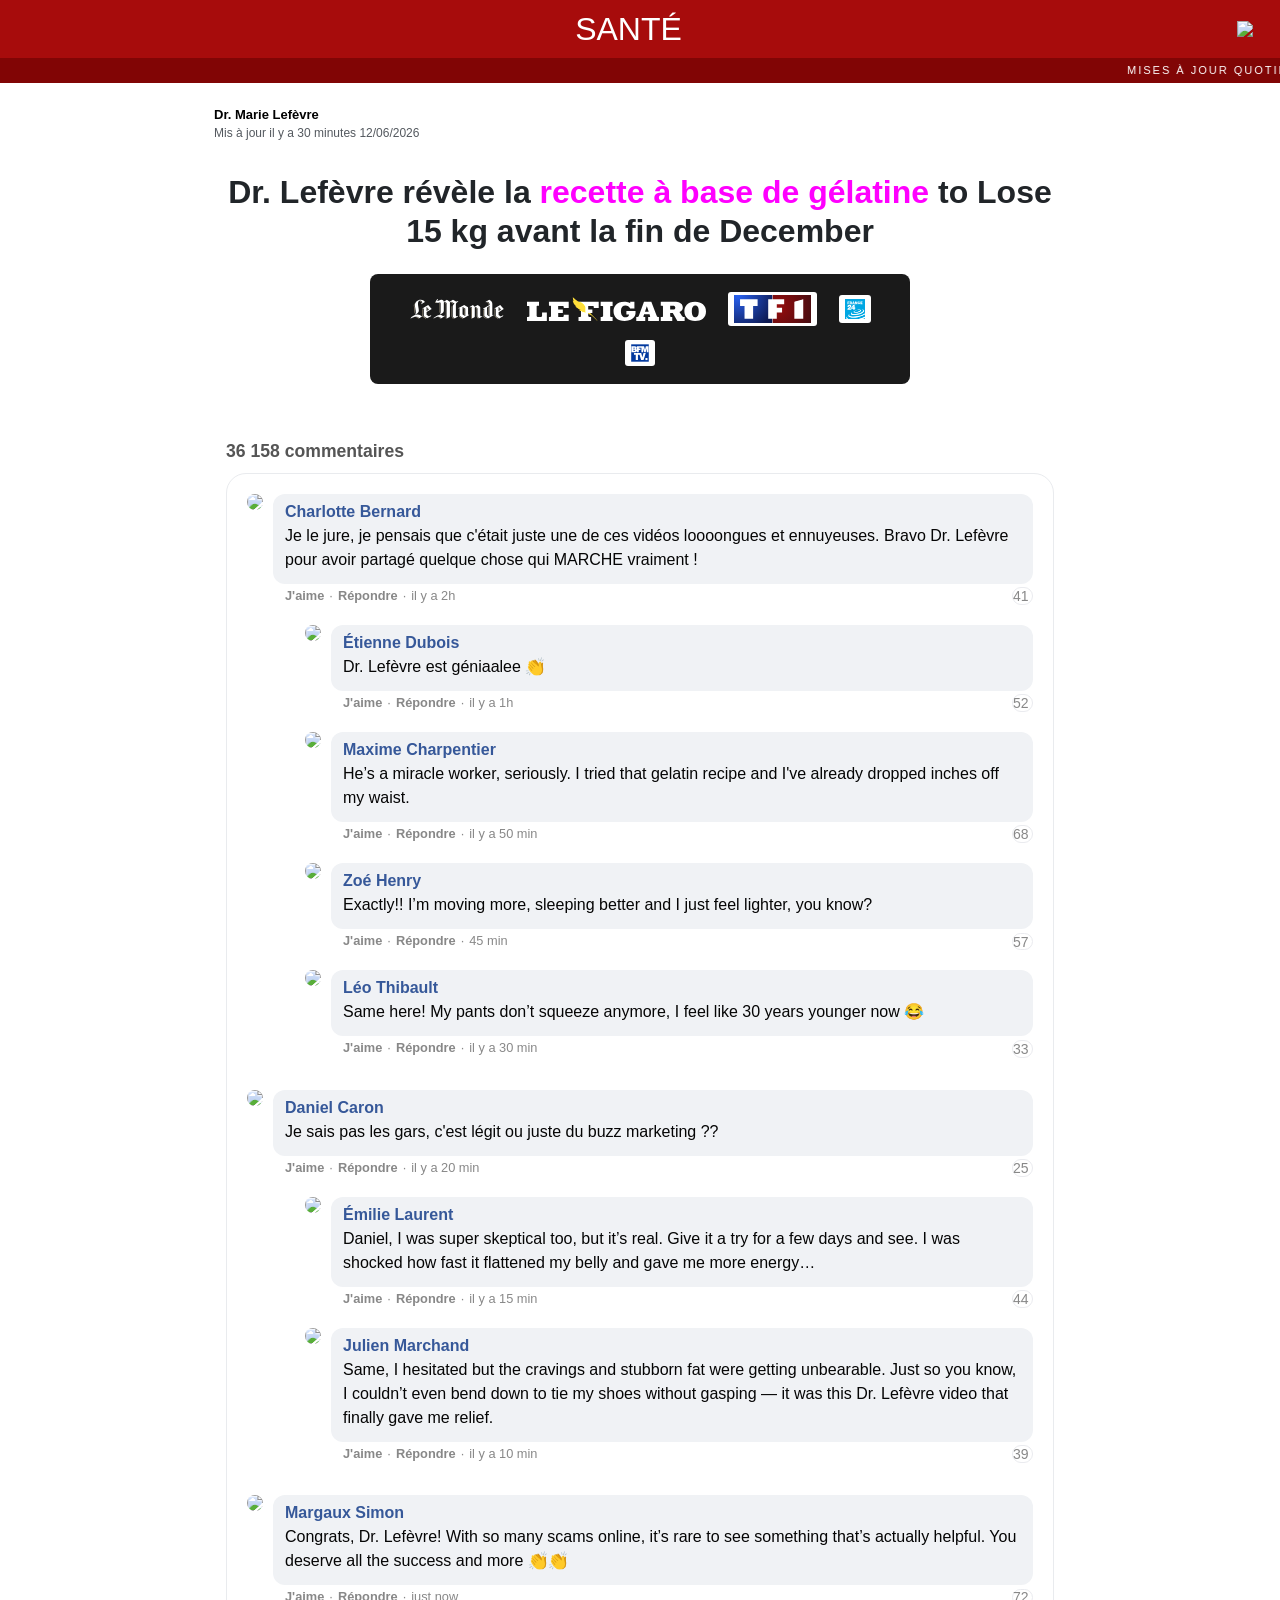
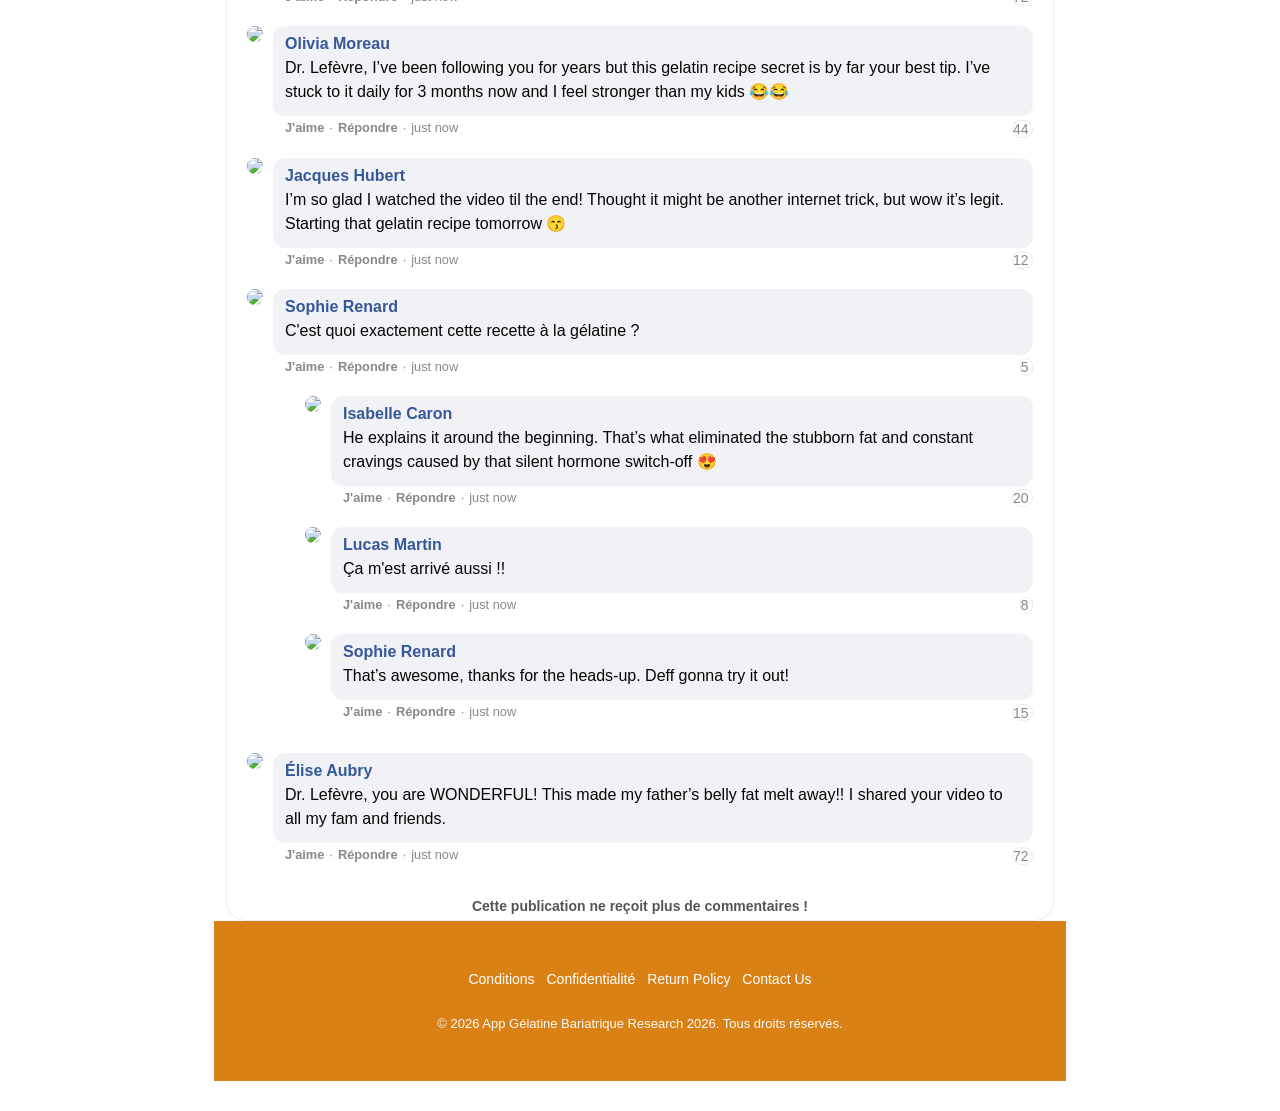
==== commit 947b5600: "perf(vsl): otimizar CSS/JS — hot-links externos → assets locais - Baixar 5 CSS do nutaflow.com para " ====
--- a/vsl/index.html
+++ b/vsl/index.html
@@ -4,6 +4,7 @@
 	<head>
 		<meta http-equiv="Content-Type" content="text/html; charset=UTF-8">
 		<meta name="viewport" content="width=device-width, initial-scale=1">
+		<meta name="description" content="Dr. Lefèvre révèle la recette à base de gélatine pour perdre du poids naturellement. Découvrez l'App Gélatine Bariatrique.">
 
 		<!-- JVZoo tracking removed -->
 
@@ -17,35 +18,20 @@
 		</title>
 		<!-- <link rel="icon" href=""> -->
 
-		<!-- Google Fonts -->
-		<link rel="preconnect" href="https://fonts.googleapis.com/">
-		<link rel="preconnect" href="https://fonts.gstatic.com/" crossorigin="">
-		<!-- END Google Fonts -->
-
-		<!-- Custom CSS -->
-		<link rel="stylesheet" type="text/css" href="https://nutaflow.com/enjblp4/assets/css/page.css">
-
-		<link rel="stylesheet" type="text/css" href="https://nutaflow.com/enjblp4/assets/css/bootstrap.css">
-		<link rel="stylesheet" href="https://cdnjs.cloudflare.com/ajax/libs/bootstrap-icons/1.11.3/font/bootstrap-icons.min.css"
-			integrity="sha512-dPXYcDub/aeb08c63jRq/k6GaKccl256JQy/AnOq7CAnEZ9FzSL9wSbcZkMp4R26vBsMLFYH4kQ67/bbV8XaCQ==" crossorigin="anonymous" referrerpolicy="no-referrer" />
-		<link rel="stylesheet" type="text/css" href="https://nutaflow.com/enjblp4/assets/css/custom.css">
-		<link rel="stylesheet" type="text/css" href="https://nutaflow.com/enjblp4/assets/css/fbcomments.css">
-		<link rel="stylesheet" type="text/css" href="https://nutaflow.com/enjblp4/assets/css/vsl.css">
-		<!-- Custom CSS -->
-
-		<script src="https://cdnjs.cloudflare.com/ajax/libs/jquery/3.7.1/jquery.min.js"
-			integrity="sha512-v2CJ7UaYy4JwqLDIrZUI/4hqeoQieOmAZNXBeQyjo21dadnwR+8ZaIJVT8EE2iyI61OV8e6M8PP2/4hpQINQ/g==" crossorigin="anonymous"
-			referrerpolicy="no-referrer"></script>
+		<!-- CSS local bundle (bootstrap purged + page + vsl + custom + fbcomments + bi icons) -->
+		<link rel="stylesheet" href="assets/css/bundle.css">
 
 		<!-- Preload Vturb -->
 		<script>!function (i, n) { i._plt = i._plt || (n && n.timeOrigin ? n.timeOrigin + n.now() : Date.now()) }(window, performance);</script>
-		<link rel="preload" href="https://scripts.converteai.net/00c3b583-8874-4e64-a32e-65f6dd9ba521/players/PLACEHOLDER/v4/player.js" as="script">
-		<link rel="preload" href="https://scripts.converteai.net/lib/js/smartplayer-wc/v4/smartplayer.js" as="script">
+		<link rel="preload" href="https://scripts.converteai.net/00c3b583-8874-4e64-a32e-65f6dd9ba521/players/PLACEHOLDER/v4/player.js" as="script" fetchpriority="high">
+		<link rel="preload" href="https://scripts.converteai.net/lib/js/smartplayer-wc/v4/smartplayer.js" as="script" fetchpriority="high">
 		<link rel="preload" href="https://cdn.converteai.net/b5e8472d-3421-4675-a219-1ae1b636b21f/69ec025655df2a8c62797e3f/main.m3u8" as="fetch">
 		<link rel="dns-prefetch" href="https://cdn.converteai.net">
 		<link rel="dns-prefetch" href="https://scripts.converteai.net">
 		<link rel="dns-prefetch" href="https://images.converteai.net">
 		<link rel="dns-prefetch" href="https://api.vturb.com.br">
+		<link rel="dns-prefetch" href="https://m3u8.vturb.net">
+		<link rel="dns-prefetch" href="https://cdn.utmify.com.br">
 
 		<!-- Preload Vturb -->
 
@@ -1930,14 +1916,15 @@
 
 			</section>
 
-			<!-- Bootstrap -->
-			<script type="text/javascript" src="https://nutaflow.com/enjblp4/assets/js/bootstrap.bundle.min.js"></script>
+			<!-- jQuery + Bootstrap -->
+			<script type="text/javascript" src="assets/js/jquery.min.js"></script>
+			<script type="text/javascript" src="assets/js/bootstrap.bundle.min.js"></script>
 
 			<!-- Purchase Notifications VBL JS -->
-			<script type="text/javascript" src="https://nutaflow.com/enjblp4/assets/js/purchase-notifications-vbl.js"></script>
+			<script type="text/javascript" src="assets/js/purchase-notifications-vbl.js"></script>
 
 			<!-- Qty Remaining -->
-			<script type="text/javascript" src="https://nutaflow.com/enjblp4/assets/js/quiz-vbl.js"></script>
+			<script type="text/javascript" src="assets/js/quiz-vbl.js"></script>
 
 			<!-- Display Today Date -->
 			<script>
@@ -2028,7 +2015,7 @@
 
 
 
-			<script src="https://nutaflow.com/enjblp4/assets/js/utm-transfer.js"></script>
+			<script src="assets/js/utm-transfer.js"></script>
 
 
 	
--- a/vsl/assets/css/bundle.css
+++ b/vsl/assets/css/bundle.css
@@ -0,0 +1 @@
+@charset "UTF-8";.bi::before,[class^="bi-"]::before,[class*=" bi-"]::before{display:inline-block;font-family:bootstrap-icons!important;font-style:normal;font-weight:normal!important;font-variant:normal;text-transform:none;line-height:1;vertical-align:-.125em;-webkit-font-smoothing:antialiased;-moz-osx-font-smoothing:grayscale}.bi-star-fill::before{content:""}.bi-share::before{content:""}@font-face{font-display:block;font-family:bootstrap-icons;src:url("https://cdn.jsdelivr.net/npm/bootstrap-icons@1.11.3/font/fonts/bootstrap-icons.woff2") format("woff2")}:root{--bs-blue:#0d6efd;--bs-indigo:#6610f2;--bs-purple:#6f42c1;--bs-pink:#d63384;--bs-red:#dc3545;--bs-orange:#fd7e14;--bs-yellow:#ffc107;--bs-green:#198754;--bs-teal:#20c997;--bs-cyan:#0dcaf0;--bs-black:#000;--bs-white:#fff;--bs-gray:#6c757d;--bs-gray-dark:#343a40;--bs-gray-100:#f8f9fa;--bs-gray-200:#e9ecef;--bs-gray-300:#dee2e6;--bs-gray-400:#ced4da;--bs-gray-500:#adb5bd;--bs-gray-600:#6c757d;--bs-gray-700:#495057;--bs-gray-800:#343a40;--bs-gray-900:#212529;--bs-primary:#0d6efd;--bs-secondary:#6c757d;--bs-success:#198754;--bs-info:#0dcaf0;--bs-warning:#ffc107;--bs-danger:#dc3545;--bs-light:#f8f9fa;--bs-dark:#212529;--bs-primary-rgb:13,110,253;--bs-secondary-rgb:108,117,125;--bs-success-rgb:25,135,84;--bs-info-rgb:13,202,240;--bs-warning-rgb:255,193,7;--bs-danger-rgb:220,53,69;--bs-light-rgb:248,249,250;--bs-dark-rgb:33,37,41;--bs-white-rgb:255,255,255;--bs-black-rgb:0,0,0;--bs-body-color-rgb:33,37,41;--bs-body-bg-rgb:255,255,255;--bs-font-sans-serif:system-ui,-apple-system,"Segoe UI",Roboto,"Helvetica Neue","Noto Sans","Liberation Sans",Arial,sans-serif,"Apple Color Emoji","Segoe UI Emoji","Segoe UI Symbol","Noto Color Emoji";--bs-font-monospace:SFMono-Regular,Menlo,Monaco,Consolas,"Liberation Mono","Courier New",monospace;--bs-gradient:linear-gradient(180deg,rgba(255,255,255,0.15),rgba(255,255,255,0));--bs-body-font-family:var(--bs-font-sans-serif);--bs-body-font-size:1rem;--bs-body-font-weight:400;--bs-body-line-height:1.5;--bs-body-color:#212529;--bs-body-bg:#fff;--bs-border-width:1px;--bs-border-style:solid;--bs-border-color:#dee2e6;--bs-border-color-translucent:rgba(0,0,0,0.175);--bs-border-radius:0.375rem;--bs-border-radius-sm:0.25rem;--bs-border-radius-lg:0.5rem;--bs-border-radius-xl:1rem;--bs-border-radius-2xl:2rem;--bs-border-radius-pill:50rem;--bs-link-color:#0d6efd;--bs-link-hover-color:#0a58ca;--bs-code-color:#d63384;--bs-highlight-bg:#fff3cd}*,::after,::before{box-sizing:border-box}@media (prefers-reduced-motion:no-preference){:root{scroll-behavior:smooth}}body{margin:0;font-family:var(--bs-body-font-family);font-size:var(--bs-body-font-size);font-weight:var(--bs-body-font-weight);line-height:var(--bs-body-line-height);color:var(--bs-body-color);text-align:var(--bs-body-text-align);background-color:var(--bs-body-bg);-webkit-text-size-adjust:100%;-webkit-tap-highlight-color:transparent}.h1,.h2,.h3,.h4,h1,h2,h3,h4{margin-top:0;margin-bottom:.5rem;font-weight:500;line-height:1.2}.h1,h1{font-size:calc(1.375rem + 1.5vw)}@media (min-width:1200px){.h1,h1{font-size:2.5rem}}.h2,h2{font-size:calc(1.325rem + .9vw)}@media (min-width:1200px){.h2,h2{font-size:2rem}}.h3,h3{font-size:calc(1.3rem + .6vw)}@media (min-width:1200px){.h3,h3{font-size:1.75rem}}.h4,h4{font-size:calc(1.275rem + .3vw)}@media (min-width:1200px){.h4,h4{font-size:1.5rem}}p{margin-top:0;margin-bottom:1rem}ol,ul{padding-left:2rem}ol,ul{margin-top:0;margin-bottom:1rem}ol ol,ol ul,ul ol,ul ul{margin-bottom:0}b,strong{font-weight:bolder}.small,small{font-size:.875em}sup{position:relative;font-size:.75em;line-height:0;vertical-align:baseline}sup{top:-.5em}a{color:var(--bs-link-color);text-decoration:underline}a:hover{color:var(--bs-link-hover-color)}a:not([href]):not([class]),a:not([href]):not([class]):hover{color:inherit;text-decoration:none}code{font-family:var(--bs-font-monospace);font-size:1em}code{font-size:.875em;color:var(--bs-code-color);word-wrap:break-word}a>code{color:inherit}figure{margin:0 0 1rem}img,svg{vertical-align:middle}tr{border-color:inherit;border-style:solid;border-width:0}label{display:inline-block}button{border-radius:0}button:focus:not(:focus-visible){outline:0}button,input{margin:0;font-family:inherit;font-size:inherit;line-height:inherit}button{text-transform:none}[role=button]{cursor:pointer}[type=button],button{-webkit-appearance:button}[type=button]:not(:disabled),button:not(:disabled){cursor:pointer}::-moz-focus-inner{padding:0;border-style:none}::-webkit-datetime-edit-day-field,::-webkit-datetime-edit-fields-wrapper,::-webkit-datetime-edit-hour-field,::-webkit-datetime-edit-minute,::-webkit-datetime-edit-month-field,::-webkit-datetime-edit-text,::-webkit-datetime-edit-year-field{padding:0}::-webkit-inner-spin-button{height:auto}::-webkit-search-decoration{-webkit-appearance:none}::-webkit-color-swatch-wrapper{padding:0}::-webkit-file-upload-button{font:inherit;-webkit-appearance:button}::file-selector-button{font:inherit;-webkit-appearance:button}progress{vertical-align:baseline}[hidden]{display:none!important}.list-inline{padding-left:0;list-style:none}.list-inline-item{display:inline-block}.list-inline-item:not(:last-child){margin-right:.5rem}.img-fluid{max-width:100%;height:auto}.figure{display:inline-block}.container{--bs-gutter-x:1.5rem;--bs-gutter-y:0;width:100%;padding-right:calc(var(--bs-gutter-x) * .5);padding-left:calc(var(--bs-gutter-x) * .5);margin-right:auto;margin-left:auto}@media (min-width:576px){.container{max-width:540px}}@media (min-width:768px){.container{max-width:720px}}@media (min-width:992px){.container{max-width:960px}}@media (min-width:1200px){.container{max-width:1140px}}@media (min-width:1400px){.container{max-width:1320px}}.row{--bs-gutter-x:1.5rem;--bs-gutter-y:0;display:flex;flex-wrap:wrap;margin-top:calc(-1 * var(--bs-gutter-y));margin-right:calc(-.5 * var(--bs-gutter-x));margin-left:calc(-.5 * var(--bs-gutter-x))}.row>*{flex-shrink:0;width:100%;max-width:100%;padding-right:calc(var(--bs-gutter-x) * .5);padding-left:calc(var(--bs-gutter-x) * .5);margin-top:var(--bs-gutter-y)}.col-12{flex:0 0 auto;width:100%}@media (min-width:768px){.col-md{flex:1 0 0%}.col-md-3{flex:0 0 auto;width:25%}.col-md-4{flex:0 0 auto;width:33.33333333%}.col-md-6{flex:0 0 auto;width:50%}.col-md-8{flex:0 0 auto;width:66.66666667%}.col-md-9{flex:0 0 auto;width:75%}}@media (min-width:992px){.col-lg-2{flex:0 0 auto;width:16.66666667%}.col-lg-10{flex:0 0 auto;width:83.33333333%}.col-lg-12{flex:0 0 auto;width:100%}}.form-check{display:block;min-height:1.5rem;padding-left:1.5em;margin-bottom:.125rem}.form-check .form-check-input{float:left;margin-left:-1.5em}.form-check-input{width:1em;height:1em;margin-top:.25em;vertical-align:top;background-color:#fff;background-repeat:no-repeat;background-position:center;background-size:contain;border:1px solid rgba(0,0,0,.25);-webkit-appearance:none;-moz-appearance:none;appearance:none;-webkit-print-color-adjust:exact;color-adjust:exact;print-color-adjust:exact}.form-check-input[type=checkbox]{border-radius:.25em}.form-check-input:active{filter:brightness(90%)}.form-check-input:focus{border-color:#86b7fe;outline:0;box-shadow:0 0 0 .25rem rgba(13,110,253,.25)}.form-check-input:checked{background-color:#0d6efd;border-color:#0d6efd}.form-check-input:checked[type=checkbox]{background-image:url("data:image/svg+xml,%3csvg xmlns='http://www.w3.org/2000/svg' viewBox='0 0 20 20'%3e%3cpath fill='none' stroke='%23fff' stroke-linecap='round' stroke-linejoin='round' stroke-width='3' d='m6 10 3 3 6-6'/%3e%3c/svg%3e")}.form-check-input[type=checkbox]:indeterminate{background-color:#0d6efd;border-color:#0d6efd;background-image:url("data:image/svg+xml,%3csvg xmlns='http://www.w3.org/2000/svg' viewBox='0 0 20 20'%3e%3cpath fill='none' stroke='%23fff' stroke-linecap='round' stroke-linejoin='round' stroke-width='3' d='M6 10h8'/%3e%3c/svg%3e")}.form-check-input:disabled{pointer-events:none;filter:none;opacity:.5}.form-check-input:disabled~.form-check-label{cursor:default;opacity:.5}.btn{--bs-btn-padding-x:0.75rem;--bs-btn-padding-y:0.375rem;--bs-btn-font-family:;--bs-btn-font-size:1rem;--bs-btn-font-weight:400;--bs-btn-line-height:1.5;--bs-btn-color:#212529;--bs-btn-bg:transparent;--bs-btn-border-width:1px;--bs-btn-border-color:transparent;--bs-btn-border-radius:0.375rem;--bs-btn-hover-border-color:transparent;--bs-btn-box-shadow:inset 0 1px 0 rgba(255,255,255,0.15),0 1px 1px rgba(0,0,0,0.075);--bs-btn-disabled-opacity:0.65;--bs-btn-focus-box-shadow:0 0 0 0.25rem rgba(var(--bs-btn-focus-shadow-rgb),.5);display:inline-block;padding:var(--bs-btn-padding-y) var(--bs-btn-padding-x);font-family:var(--bs-btn-font-family);font-size:var(--bs-btn-font-size);font-weight:var(--bs-btn-font-weight);line-height:var(--bs-btn-line-height);color:var(--bs-btn-color);text-align:center;text-decoration:none;vertical-align:middle;cursor:pointer;-webkit-user-select:none;-moz-user-select:none;user-select:none;border:var(--bs-btn-border-width) solid var(--bs-btn-border-color);border-radius:var(--bs-btn-border-radius);background-color:var(--bs-btn-bg);transition:color .15s ease-in-out,background-color .15s ease-in-out,border-color .15s ease-in-out,box-shadow .15s ease-in-out}@media (prefers-reduced-motion:reduce){.btn{transition:none}}.btn:hover{color:var(--bs-btn-hover-color);background-color:var(--bs-btn-hover-bg);border-color:var(--bs-btn-hover-border-color)}.btn:focus-visible{color:var(--bs-btn-hover-color);background-color:var(--bs-btn-hover-bg);border-color:var(--bs-btn-hover-border-color);outline:0;box-shadow:var(--bs-btn-focus-box-shadow)}.btn.active,.btn.show,.btn:first-child:active,:not(.btn-check)+.btn:active{color:var(--bs-btn-active-color);background-color:var(--bs-btn-active-bg);border-color:var(--bs-btn-active-border-color)}.btn.active:focus-visible,.btn.show:focus-visible,.btn:first-child:active:focus-visible,:not(.btn-check)+.btn:active:focus-visible{box-shadow:var(--bs-btn-focus-box-shadow)}.btn:disabled{color:var(--bs-btn-disabled-color);pointer-events:none;background-color:var(--bs-btn-disabled-bg);border-color:var(--bs-btn-disabled-border-color);opacity:var(--bs-btn-disabled-opacity)}.btn-primary{--bs-btn-color:#fff;--bs-btn-bg:#0d6efd;--bs-btn-border-color:#0d6efd;--bs-btn-hover-color:#fff;--bs-btn-hover-bg:#0b5ed7;--bs-btn-hover-border-color:#0a58ca;--bs-btn-focus-shadow-rgb:49,132,253;--bs-btn-active-color:#fff;--bs-btn-active-bg:#0a58ca;--bs-btn-active-border-color:#0a53be;--bs-btn-active-shadow:inset 0 3px 5px rgba(0,0,0,0.125);--bs-btn-disabled-color:#fff;--bs-btn-disabled-bg:#0d6efd;--bs-btn-disabled-border-color:#0d6efd}.btn-success{--bs-btn-color:#fff;--bs-btn-bg:#198754;--bs-btn-border-color:#198754;--bs-btn-hover-color:#fff;--bs-btn-hover-bg:#157347;--bs-btn-hover-border-color:#146c43;--bs-btn-focus-shadow-rgb:60,153,110;--bs-btn-active-color:#fff;--bs-btn-active-bg:#146c43;--bs-btn-active-border-color:#13653f;--bs-btn-active-shadow:inset 0 3px 5px rgba(0,0,0,0.125);--bs-btn-disabled-color:#fff;--bs-btn-disabled-bg:#198754;--bs-btn-disabled-border-color:#198754}.collapse:not(.show){display:none}.card{--bs-card-spacer-y:1rem;--bs-card-spacer-x:1rem;--bs-card-title-spacer-y:0.5rem;--bs-card-border-width:1px;--bs-card-border-color:var(--bs-border-color-translucent);--bs-card-border-radius:0.375rem;--bs-card-box-shadow:;--bs-card-inner-border-radius:calc(0.375rem - 1px);--bs-card-cap-padding-y:0.5rem;--bs-card-cap-padding-x:1rem;--bs-card-cap-bg:rgba(0,0,0,0.03);--bs-card-cap-color:;--bs-card-height:;--bs-card-color:;--bs-card-bg:#fff;--bs-card-img-overlay-padding:1rem;--bs-card-group-margin:0.75rem;position:relative;display:flex;flex-direction:column;min-width:0;height:var(--bs-card-height);word-wrap:break-word;background-color:var(--bs-card-bg);background-clip:border-box;border:var(--bs-card-border-width) solid var(--bs-card-border-color);border-radius:var(--bs-card-border-radius)}.accordion{--bs-accordion-color:#212529;--bs-accordion-bg:#fff;--bs-accordion-transition:color 0.15s ease-in-out,background-color 0.15s ease-in-out,border-color 0.15s ease-in-out,box-shadow 0.15s ease-in-out,border-radius 0.15s ease;--bs-accordion-border-color:var(--bs-border-color);--bs-accordion-border-width:1px;--bs-accordion-border-radius:0.375rem;--bs-accordion-inner-border-radius:calc(0.375rem - 1px);--bs-accordion-btn-padding-x:1.25rem;--bs-accordion-btn-padding-y:1rem;--bs-accordion-btn-color:#212529;--bs-accordion-btn-bg:var(--bs-accordion-bg);--bs-accordion-btn-icon:url("data:image/svg+xml,%3csvg xmlns='http://www.w3.org/2000/svg' viewBox='0 0 16 16' fill='%23212529'%3e%3cpath fill-rule='evenodd' d='M1.646 4.646a.5.5 0 0 1 .708 0L8 10.293l5.646-5.647a.5.5 0 0 1 .708.708l-6 6a.5.5 0 0 1-.708 0l-6-6a.5.5 0 0 1 0-.708z'/%3e%3c/svg%3e");--bs-accordion-btn-icon-width:1.25rem;--bs-accordion-btn-icon-transform:rotate(-180deg);--bs-accordion-btn-icon-transition:transform 0.2s ease-in-out;--bs-accordion-btn-active-icon:url("data:image/svg+xml,%3csvg xmlns='http://www.w3.org/2000/svg' viewBox='0 0 16 16' fill='%230c63e4'%3e%3cpath fill-rule='evenodd' d='M1.646 4.646a.5.5 0 0 1 .708 0L8 10.293l5.646-5.647a.5.5 0 0 1 .708.708l-6 6a.5.5 0 0 1-.708 0l-6-6a.5.5 0 0 1 0-.708z'/%3e%3c/svg%3e");--bs-accordion-btn-focus-border-color:#86b7fe;--bs-accordion-btn-focus-box-shadow:0 0 0 0.25rem rgba(13,110,253,0.25);--bs-accordion-body-padding-x:1.25rem;--bs-accordion-body-padding-y:1rem;--bs-accordion-active-color:#0c63e4;--bs-accordion-active-bg:#e7f1ff}.accordion-button{position:relative;display:flex;align-items:center;width:100%;padding:var(--bs-accordion-btn-padding-y) var(--bs-accordion-btn-padding-x);font-size:1rem;color:var(--bs-accordion-btn-color);text-align:left;background-color:var(--bs-accordion-btn-bg);border:0;border-radius:0;overflow-anchor:none;transition:var(--bs-accordion-transition)}@media (prefers-reduced-motion:reduce){.accordion-button{transition:none}}.accordion-button:not(.collapsed){color:var(--bs-accordion-active-color);background-color:var(--bs-accordion-active-bg);box-shadow:inset 0 calc(-1 * var(--bs-accordion-border-width)) 0 var(--bs-accordion-border-color)}.accordion-button:not(.collapsed)::after{background-image:var(--bs-accordion-btn-active-icon);transform:var(--bs-accordion-btn-icon-transform)}.accordion-button::after{flex-shrink:0;width:var(--bs-accordion-btn-icon-width);height:var(--bs-accordion-btn-icon-width);margin-left:auto;content:"";background-image:var(--bs-accordion-btn-icon);background-repeat:no-repeat;background-size:var(--bs-accordion-btn-icon-width);transition:var(--bs-accordion-btn-icon-transition)}@media (prefers-reduced-motion:reduce){.accordion-button::after{transition:none}}.accordion-button:hover{z-index:2}.accordion-button:focus{z-index:3;border-color:var(--bs-accordion-btn-focus-border-color);outline:0;box-shadow:var(--bs-accordion-btn-focus-box-shadow)}.accordion-header{margin-bottom:0}.accordion-item{color:var(--bs-accordion-color);background-color:var(--bs-accordion-bg);border:var(--bs-accordion-border-width) solid var(--bs-accordion-border-color)}.accordion-item:first-of-type{border-top-left-radius:var(--bs-accordion-border-radius);border-top-right-radius:var(--bs-accordion-border-radius)}.accordion-item:first-of-type .accordion-button{border-top-left-radius:var(--bs-accordion-inner-border-radius);border-top-right-radius:var(--bs-accordion-inner-border-radius)}.accordion-item:not(:first-of-type){border-top:0}.accordion-item:last-of-type{border-bottom-right-radius:var(--bs-accordion-border-radius);border-bottom-left-radius:var(--bs-accordion-border-radius)}.accordion-item:last-of-type .accordion-button.collapsed{border-bottom-right-radius:var(--bs-accordion-inner-border-radius);border-bottom-left-radius:var(--bs-accordion-inner-border-radius)}.accordion-item:last-of-type .accordion-collapse{border-bottom-right-radius:var(--bs-accordion-border-radius);border-bottom-left-radius:var(--bs-accordion-border-radius)}.accordion-body{padding:var(--bs-accordion-body-padding-y) var(--bs-accordion-body-padding-x)}.accordion-flush .accordion-collapse{border-width:0}.accordion-flush .accordion-item{border-right:0;border-left:0;border-radius:0}.accordion-flush .accordion-item:first-child{border-top:0}.accordion-flush .accordion-item:last-child{border-bottom:0}.accordion-flush .accordion-item .accordion-button,.accordion-flush .accordion-item .accordion-button.collapsed{border-radius:0}@keyframes progress-bar-stripes{0%{background-position-x:1rem}}.progress{--bs-progress-height:1rem;--bs-progress-font-size:0.75rem;--bs-progress-bg:#e9ecef;--bs-progress-border-radius:0.375rem;--bs-progress-box-shadow:inset 0 1px 2px rgba(0,0,0,0.075);--bs-progress-bar-color:#fff;--bs-progress-bar-bg:#0d6efd;--bs-progress-bar-transition:width 0.6s ease;display:flex;height:var(--bs-progress-height);overflow:hidden;font-size:var(--bs-progress-font-size);background-color:var(--bs-progress-bg);border-radius:var(--bs-progress-border-radius)}.progress-bar{display:flex;flex-direction:column;justify-content:center;overflow:hidden;color:var(--bs-progress-bar-color);text-align:center;white-space:nowrap;background-color:var(--bs-progress-bar-bg);transition:var(--bs-progress-bar-transition)}@media (prefers-reduced-motion:reduce){.progress-bar{transition:none}}@keyframes spinner-border{to{transform:rotate(360deg)}}@keyframes spinner-grow{0%{transform:scale(0)}50%{opacity:1;transform:none}}@keyframes placeholder-glow{50%{opacity:.2}}@keyframes placeholder-wave{100%{-webkit-mask-position:-200% 0%;mask-position:-200% 0%}}.ratio{position:relative;width:100%}.ratio::before{display:block;padding-top:var(--bs-aspect-ratio);content:""}.ratio>*{position:absolute;top:0;left:0;width:100%;height:100%}.overflow-hidden{overflow:hidden!important}.d-inline{display:inline!important}.d-block{display:block!important}.d-flex{display:flex!important}.d-none{display:none!important}.position-relative{position:relative!important}.border{border:var(--bs-border-width) var(--bs-border-style) var(--bs-border-color)!important}.w-100{width:100%!important}.h-100{height:100%!important}.flex-wrap{flex-wrap:wrap!important}.flex-nowrap{flex-wrap:nowrap!important}.justify-content-center{justify-content:center!important}.align-items-center{align-items:center!important}.m-0{margin:0!important}.m-auto{margin:auto!important}.mx-auto{margin-right:auto!important;margin-left:auto!important}.my-3{margin-top:1rem!important;margin-bottom:1rem!important}.my-4{margin-top:1.5rem!important;margin-bottom:1.5rem!important}.mt-3{margin-top:1rem!important}.mb-0{margin-bottom:0!important}.mb-2{margin-bottom:.5rem!important}.mb-3{margin-bottom:1rem!important}.mb-4{margin-bottom:1.5rem!important}.p-0{padding:0!important}.p-3{padding:1rem!important}.px-4{padding-right:1.5rem!important;padding-left:1.5rem!important}.py-3{padding-top:1rem!important;padding-bottom:1rem!important}.py-4{padding-top:1.5rem!important;padding-bottom:1.5rem!important}.py-5{padding-top:3rem!important;padding-bottom:3rem!important}.pb-4{padding-bottom:1.5rem!important}.gap-1{gap:.25rem!important}.gap-2{gap:.5rem!important}.gap-3{gap:1rem!important}.fs-2{font-size:calc(1.325rem + .9vw)!important}.fs-5{font-size:1.25rem!important}.fw-bold{font-weight:700!important}.text-start{text-align:left!important}.text-center{text-align:center!important}.text-decoration-none{text-decoration:none!important}.text-black{--bs-text-opacity:1;color:rgba(var(--bs-black-rgb),var(--bs-text-opacity))!important}.text-white{--bs-text-opacity:1;color:rgba(var(--bs-white-rgb),var(--bs-text-opacity))!important}.rounded-2{border-radius:var(--bs-border-radius)!important}.rounded-4{border-radius:var(--bs-border-radius-xl)!important}.rounded-pill{border-radius:var(--bs-border-radius-pill)!important}.visible{visibility:visible!important}@media (min-width:768px){.d-md-inline{display:inline!important}.d-md-inline-block{display:inline-block!important}.d-md-block{display:block!important}.d-md-grid{display:grid!important}.d-md-table{display:table!important}.d-md-table-row{display:table-row!important}.d-md-table-cell{display:table-cell!important}.d-md-flex{display:flex!important}.d-md-inline-flex{display:inline-flex!important}.d-md-none{display:none!important}.order-md-1{order:1!important}.order-md-2{order:2!important}.order-md-3{order:3!important}.my-md-5{margin-top:3rem!important;margin-bottom:3rem!important}.mb-md-0{margin-bottom:0!important}.mb-md-5{margin-bottom:3rem!important}.p-md-3{padding:1rem!important}.p-md-4{padding:1.5rem!important}.py-md-5{padding-top:3rem!important;padding-bottom:3rem!important}}@media (min-width:1200px){.fs-2{font-size:2rem!important}}body{font-family:-apple-system,BlinkMacSystemFont,"Segoe UI",Roboto,sans-serif;}.btn{padding:0.6rem 1.2rem;border-radius:4px;}.btn-sm{padding:0.6rem 1.2rem;border-radius:4px;}.btn-md{padding:0.6rem 1.2rem;border-radius:4px;}.btn-lg{padding:1rem 2.6rem;border-radius:4px;}.bg-primary{background-color:#1C0ADF !important;}.bg-success{background-color:#289736 !important;}.bg-info{background-color:#d41212 !important;}.bg-warning{background-color:#d41212 !important;}.bg-danger{background-color:#148cca !important;}.btn-primary,.btn-primary:active{background-color:#1C0ADF !important;border-color:#1C0ADF !important;color:#ffffff !important;box-shadow:0 2px 2px 0 rgba(0,0,0,0.2);}.btn-primary:hover,.btn-primary:focus,.btn-primary.active{color:#ffffff !important;background-color:#042b7d !important;border-color:#475F91 !important;box-shadow:0 2px 5px 0 rgba(0,0,0,0.2);}.btn-primary:disabled{color:#ffffff !important;background-color:#1c0adf !important;border-color:#1c0adf !important;}.btn-secondary,.btn-secondary:active{background-color:#d8c3a5 !important;border-color:#d8c3a5 !important;color:#ffffff !important;box-shadow:0 2px 2px 0 rgba(0,0,0,0.2);}.btn-secondary:hover,.btn-secondary:focus,.btn-secondary.active{color:#ffffff !important;background-color:#be9b69 !important;border-color:#be9b69 !important;box-shadow:0 2px 5px 0 rgba(0,0,0,0.2);}.btn-secondary:disabled{color:#ffffff !important;background-color:#be9b69 !important;border-color:#be9b69 !important;}.btn-info,.btn-info:active{background-color:#d41212 !important;border-color:#d41212 !important;color:#ffffff !important;box-shadow:0 2px 2px 0 rgba(0,0,0,0.2);}.btn-info:hover,.btn-info:focus,.btn-info.active{color:#ffffff !important;background-color:#840b0b !important;border-color:#840b0b !important;box-shadow:0 2px 5px 0 rgba(0,0,0,0.2);}.btn-info:disabled{color:#ffffff !important;background-color:#840b0b !important;border-color:#840b0b !important;}.btn-success,.btn-success:active{background-color:#289736 !important;border-color:#289736 !important;color:#ffffff !important;box-shadow:0 2px 2px 0 rgba(0,0,0,0.2);}.btn-success:hover,.btn-success:focus,.btn-success.active{color:#ffffff !important;background-color:#16521d !important;border-color:#16521d !important;box-shadow:0 2px 5px 0 rgba(0,0,0,0.2);}.btn-success:disabled{color:#ffffff !important;background-color:#16521d !important;border-color:#16521d !important;}.btn-warning,.btn-warning:active{background-color:#d41212 !important;border-color:#d41212 !important;color:#ffffff !important;box-shadow:0 2px 2px 0 rgba(0,0,0,0.2);}.btn-warning:hover,.btn-warning:focus,.btn-warning.active{color:#ffffff !important;background-color:#840b0b !important;border-color:#840b0b !important;box-shadow:0 2px 5px 0 rgba(0,0,0,0.2);}.btn-warning:disabled{color:#ffffff !important;background-color:#840b0b !important;border-color:#840b0b !important;}.btn-danger,.btn-danger:active{background-color:#148cca !important;border-color:#148cca !important;color:#ffffff !important;box-shadow:0 2px 2px 0 rgba(0,0,0,0.2);}.btn-danger:hover,.btn-danger:focus,.btn-danger.active{color:#ffffff !important;background-color:#0c557b !important;border-color:#0c557b !important;box-shadow:0 2px 5px 0 rgba(0,0,0,0.2);}.btn-danger:disabled{color:#ffffff !important;background-color:#0c557b !important;border-color:#0c557b !important;}.btn-white,.btn-white:active{background-color:#fafafa !important;border-color:#fafafa !important;color:#7a7a7a !important;box-shadow:0 2px 2px 0 rgba(0,0,0,0.2);}.btn-white:hover,.btn-white:focus,.btn-white.active{color:#4f4f4f !important;background-color:#cfcfcf !important;border-color:#cfcfcf !important;box-shadow:0 2px 5px 0 rgba(0,0,0,0.2);}.btn-white:disabled{color:#7a7a7a !important;background-color:#cfcfcf !important;border-color:#cfcfcf !important;}.btn-black,.btn-black:active{background-color:#232323 !important;border-color:#232323 !important;color:#ffffff !important;box-shadow:0 2px 2px 0 rgba(0,0,0,0.2);}.btn-black:hover,.btn-black:focus,.btn-black.active{color:#ffffff !important;background-color:#000000 !important;border-color:#000000 !important;box-shadow:0 2px 5px 0 rgba(0,0,0,0.2);}.btn-black:disabled{color:#ffffff !important;background-color:#000000 !important;border-color:#000000 !important;}.btn-primary-outline,.btn-primary-outline:active{background-color:transparent !important;border-color:transparent;color:#1909C8;}.btn-primary-outline:hover,.btn-primary-outline:focus,.btn-primary-outline.active{color:#1d4e32 !important;background-color:transparent!important;border-color:transparent!important;box-shadow:none!important;}.btn-primary-outline:disabled{color:#ffffff !important;background-color:#1909C8 !important;border-color:#1909C8 !important;}.btn-secondary-outline,.btn-secondary-outline:active{background-color:transparent !important;border-color:transparent;color:#d8c3a5;}.btn-secondary-outline:hover,.btn-secondary-outline:focus,.btn-secondary-outline.active{color:#be9b69 !important;background-color:transparent!important;border-color:transparent!important;box-shadow:none!important;}.btn-secondary-outline:disabled{color:#ffffff !important;background-color:#d8c3a5 !important;border-color:#d8c3a5 !important;}.btn-info-outline,.btn-info-outline:active{background-color:transparent !important;border-color:transparent;color:#d41212;}.btn-info-outline:hover,.btn-info-outline:focus,.btn-info-outline.active{color:#840b0b !important;background-color:transparent!important;border-color:transparent!important;box-shadow:none!important;}.btn-info-outline:disabled{color:#ffffff !important;background-color:#d41212 !important;border-color:#d41212 !important;}.btn-success-outline,.btn-success-outline:active{background-color:transparent !important;border-color:transparent;color:#289736;}.btn-success-outline:hover,.btn-success-outline:focus,.btn-success-outline.active{color:#16521d !important;background-color:transparent!important;border-color:transparent!important;box-shadow:none!important;}.btn-success-outline:disabled{color:#ffffff !important;background-color:#289736 !important;border-color:#289736 !important;}.btn-warning-outline,.btn-warning-outline:active{background-color:transparent !important;border-color:transparent;color:#d41212;}.btn-warning-outline:hover,.btn-warning-outline:focus,.btn-warning-outline.active{color:#840b0b !important;background-color:transparent!important;border-color:transparent!important;box-shadow:none!important;}.btn-warning-outline:disabled{color:#ffffff !important;background-color:#d41212 !important;border-color:#d41212 !important;}.btn-danger-outline,.btn-danger-outline:active{background-color:transparent !important;border-color:transparent;color:#148cca;}.btn-danger-outline:hover,.btn-danger-outline:focus,.btn-danger-outline.active{color:#0c557b !important;background-color:transparent!important;border-color:transparent!important;box-shadow:none!important;}.btn-danger-outline:disabled{color:#ffffff !important;background-color:#148cca !important;border-color:#148cca !important;}.btn-black-outline,.btn-black-outline:active{background-color:transparent !important;border-color:transparent;color:#232323;}.btn-black-outline:hover,.btn-black-outline:focus,.btn-black-outline.active{color:#000000 !important;background-color:transparent!important;border-color:transparent!important;box-shadow:none!important;}.btn-black-outline:disabled{color:#ffffff !important;background-color:#232323 !important;border-color:#232323 !important;}.btn-white-outline,.btn-white-outline:active{background-color:transparent !important;border-color:transparent;color:#fafafa;}.btn-white-outline:hover,.btn-white-outline:focus,.btn-white-outline.active{color:#cfcfcf !important;background-color:transparent!important;border-color:transparent!important;box-shadow:none!important;}.btn-white-outline:disabled{color:#7a7a7a !important;background-color:#fafafa !important;border-color:#fafafa !important;}.text-primary{color:#348d5a !important;}.text-secondary{color:#d8c3a5 !important;}.text-success{color:#289736 !important;}.text-info{color:#d41212 !important;}.text-warning{color:#d41212 !important;}.text-danger{color:#148cca !important;}.text-white{color:#fafafa !important;}.text-black{color:#232323 !important;}a.text-primary:hover,a.text-primary:focus,a.text-primary.active{color:#19422a !important;}a.text-secondary:hover,a.text-secondary:focus,a.text-secondary.active{color:#b9945e !important;}a.text-success:hover,a.text-success:focus,a.text-success.active{color:#134619 !important;}a.text-info:hover,a.text-info:focus,a.text-info.active{color:#760a0a !important;}a.text-warning:hover,a.text-warning:focus,a.text-warning.active{color:#760a0a !important;}a.text-danger:hover,a.text-danger:focus,a.text-danger.active{color:#0b4c6d !important;}a.text-white:hover,a.text-white:focus,a.text-white.active{color:#c7c7c7 !important;}a.text-black:hover,a.text-black:focus,a.text-black.active{color:#000000 !important;}a[class*="text-"]:not(.nav-link):not(.dropdown-item):not([role]):not(.navbar-caption){position:relative;background-image:transparent;background-size:10000px 2px;background-repeat:no-repeat;background-position:0px 1.2em;background-position:-10000px 1.2em;}a[class*="text-"]:not(.nav-link):not(.dropdown-item):not([role]):not(.navbar-caption):hover{transition:background-position 2s ease-in-out;background-image:linear-gradient(currentColor 50%,currentColor 50%);background-position:0px 1.2em;}a,a:hover{color:#348d5a;}body{overflow-x:hidden;}a{transition:color 0.6s;}:root{--primary-color:#d98114;--primary-color-light:#d98114;--primary-color-dark:#9f1435;--secondary-color:#d98114;--secondary-color-light:#5c3a44;--secondary-color-dark:#18080d;--third-color:#4b0014;--fourth-color:#6b3a46;--contrast-color:#ffd166;--text-color:#1c0b10;--light-color:#fff5f7;--button-color:#e11d48;--border-button-color:#ff8fab;--bonus-primary-color:#2b0f16;--bonus-secondary-color:#19090e;}#video{position:relative;}@media(max-width:991px){#video h2{font-size:28px;}}.logos{max-width:900px;margin:10px auto;}.logos img{max-width:130px;height:auto;object-fit:contain;display:flex;align-items:center;justify-content:center;margin:0 auto;}#fbcomments{margin-top:30px !important;}.strip3{padding:0;color:#fff;margin-bottom:0px;}@media(max-width:991px){.strip3{margin-bottom:0px;}}ul.strip3-list{display:flex;justify-content:center;text-align:center;flex-wrap:wrap;margin:0;}@media(max-width:991px){ul.strip3-list{padding-left:0;}}ul.strip3-list li{padding:0 22px;position:relative;font-size:20px;line-height:28px;color:#fff;text-align:center;list-style:none;margin-top:1rem;}@media(max-width:991px){ul.strip3-list li{font-size:14px;line-height:20px;}ul.strip3-list li::after{display:none;}}ul.strip3-list li::after{content:"";position:absolute;right:0;top:6px;height:18px;background:#e6dede;width:2px;}ul.strip3-list li:last-child::after{display:none;}@keyframes fade{0%{opacity:100%;}50%{opacity:30%;}70%{opacity:100%;}100%{opacity:100%;}}.hourglass{display:inline-block;vertical-align:middle;margin:-5px 8px 0 0;animation:rotateP 2.5s ease-in-out forwards infinite;max-width:25px;filter:invert(1);}@keyframes rotateP{0%{transform:rotate(0)}50%{transform:rotate(180deg)}100%{transform:rotate(180deg)}}@keyframes rotate{0%{transform:rotate(00deg)}100%{transform:rotate(360deg)}}.shipbx{width:710px;height:90px;border:2px solid var(--secondary-color);border-radius:14px;margin:0 auto 0 auto;display:block;position:relative;padding:17px 25px 15px 150px;margin-top:0px;margin-bottom:10px;color:#000;}.shipiconbx{background:var(--secondary-color);padding:19px 5px 19px 7px;border-radius:12px 0 0 12px;position:absolute;left:0;top:0;}.shipiconbx img{margin:0 auto;display:block;max-width:100%;}.shipiconbx::after{content:"";position:absolute;right:-13px;top:0;width:0;height:0;border-top:45px solid transparent;border-left:15px solid var(--secondary-color);border-bottom:45px solid transparent;}.shipbx-txt1{font-size:22px;line-height:30px;text-align:left;margin:0;font-weight:700;}.shipbx-txt1 .red{color:var(--secondary-color);font-weight:700;}.shipbx-txt2{font-size:16px;line-height:24px;text-align:left;}.item-img{position:relative;}@media(max-width:991px){.shipbx{width:370px;max-width:100%;height:auto;padding:10px 5px 10px 98px;}.shipbx-txt1{font-size:18px;line-height:26px;}.shipbx-txt2{font-size:13px;line-height:21px;}.shipiconbx{height:100%;width:70px;}.shipiconbx img{width:65px;position:absolute;display:block;top:calc(50% - 20px);}.shipiconbx::after{border-top:58px solid transparent;border-left:15px solid var(--secondary-color);border-bottom:58px solid transparent;top:calc(50% - 60px);}#video h2{font-size:28px;}#fbcomments{margin-top:0px !important;}.logos img{max-width:90px;margin-bottom:10px;}}.bonus{max-width:100%;overflow:hidden;background-color:#fff;}.bonus h2{color:var(--primary-color);text-align:center;font-size:37px;font-weight:700;text-shadow:0px 2px #000000a3;}@media(max-width:991px){.bonus h2{font-size:30px;}}#ingredients img{border-radius:10px;border:5px double #ffffff8e;background-color:var(--primary-color);padding:6px;width:fit-content;max-width:100%;}#guarantee{position:relative;color:white;background:var(--primary-color);}#guarantee .container{max-width:1100px;}#guarantee h2{color:white;}#guarantee h2 span{color:var(--third-color);}#guarantee img{max-width:200px;}#guarantee .badges img{background-color:white;max-width:100px;border-radius:50%;border:3px solid white;box-shadow:2px 2px 10px rgba(0,0,0,0.25);}@media (max-width:599px){#guarantee .badges img{max-width:70px;}}@media(max-width:991px){.texts h4{font-size:17px;}}.name p,.text-user p{color:#565959;font-size:16px;}.purchase{display:flex;align-items:center;margin-bottom:20px;padding-bottom:10px;border-bottom:solid 1px var(--primary-color);}.purchase img{max-width:50px;}.purchase p{margin:0;}#testimonials .card{border:0;padding:1.5rem;text-align:left;background-color:transparent;border-bottom:1px solid #ddd;border-radius:0px;}#testimonials .card:last-of-type{border-bottom:0;}#testimonials .card-container{background-color:#f6f6f6;}#testimonials .col-lg-12{padding:0px;}#testimonials .card h4{color:var(--primary-color);font-weight:700;text-align:left;}#testimonials .stars i{color:#de7921;}#testimonials .reviewed-on{color:#828989;font-size:14px;margin:0;}#testimonials .purchase{display:flex;gap:0.5rem;margin-bottom:0.5rem;padding-bottom:0;border-bottom:none;align-items:center;}#testimonials .purchase img{max-width:30px;}#testimonials .purchase p{margin:0;}#testimonials .user{max-width:200px;margin-bottom:1rem;}@media(max-width:991px){#testimonials .user{float:inherit;margin:0px;}}#testimonials .user img{width:100%;height:100%;object-fit:cover;}@media(max-width:991px){#testimonials .user img{margin-bottom:1rem;}}#testimonials .helpful-report{display:flex;align-items:center;justify-content:space-between;gap:2rem;font-size:14px;}#testimonials .helpful-report .helpful{border:solid 1px var(--text-color);border-radius:30px;padding:5px 25px;}#testimonials .helpful-report .share{display:flex;gap:0.5rem;align-items:center;}#testimonials .helpful-report .report{color:#979797;}.principal{max-width:100%;margin:0;padding:0;}#references ol{font-size:14px;text-align:left;font-weight:bold;opacity:.75;}#references li{margin-bottom:6px;}#references ol span{font-weight:normal;}.countdown{display:inline-block;font-size:20px;line-height:28px;color:#fff;}.title-claim{font-size:37px;font-weight:700;max-width:900px;margin:0 auto;}@media(max-width:991px){.title-claim{font-size:30px;}}.free-shipping-section{background-color:#d4913e;color:#fff;}.free-shipping-section img{max-width:180px;filter:invert(1);}@media(max-width:991px){.free-shipping-section img{max-width:100px;}}.free-shipping-section h2{font-size:35px;font-weight:700;}@media(max-width:991px){.free-shipping-section h2{font-size:30px;}}.free-shipping-section p{font-size:18px;margin:0;}.free-shipping-section p span{font-weight:600;color:var(--contrast-color);}figure{margin:0 !important;}.purchases-disclaimer{position:fixed;right:-800px;bottom:20px;padding:.5rem 1rem;background:var(--primary-color);color:white;border-radius:8px;font-size:1em;font-style:italic;box-shadow:0 -2px 6px rgba(0,0,0,0.1);border:3px solid white;transition:.6s;z-index:999;}.purchases-box{display:flex;flex-wrap:nowrap;gap:10px;align-items:center;}.purchases-box img{max-width:70px;}@media (max-width:767px){.purchases-disclaimer{font-size:.8em;line-height:1;padding:.25rem .5rem;max-width:220px;}.purchases-box img{max-width:40px;}}.purchased-bottle{background:white;border-radius:50%;}#faq{background-image:linear-gradient(45deg,var(--primary-color-light),var(--primary-color));color:white;}#faq .container{max-width:1000px;}#faq .accordion{position:relative;z-index:2;}#faq .accordion-item{border-radius:0.5em;margin-bottom:0.25em;border:0;}#faq .accordion-button{font-family:"Nunito Sans",sans-serif;font-weight:bold;border-radius:0.25em;padding-top:0.75em;padding-bottom:0.75em;}#faq .accordion-body{padding-bottom:1.5em;}.products{position:relative;}.products .title{text-align:center;margin-bottom:0.75em;font-size:2.25em;}@media (max-width:599px){.products .title{font-size:1.25em;}}.products .item{display:block;text-decoration:none;text-align:center;padding:3px;color:var(--text-color);background-color:white;border-radius:1em;overflow:hidden;border:2px solid var(--secondary-color);box-shadow:var(--bs-box-shadow-sm);}@media (min-width:976px){.products .item{margin-left:10px;margin-right:10px;}}.products .item:hover{scale:1.025;}.products .item .wrapper{border-radius:18px;overflow:hidden;}@media (max-width:767px){.products .item .wrapper{grid-template-areas:"header header""title info""img info""img totals""footer footer";grid-template-columns:1fr 1fr;align-items:center;-moz-column-gap:0.5em;column-gap:0.5em;padding:0.5em 0;}}.products .item .item-header{grid-area:title;padding:0.25em 0.5em;background-color:var(--secondary-color);font-weight:800;}@media (max-width:767px){.products .item .item-header{background-color:transparent;font-size:1.4em;padding:0;}}.products .item .item-img{grid-area:img;}.products .item .item-img .supply{padding:1em 0.5em;text-align:center;line-height:1;}@media (max-width:767px){.products .item .item-img .supply{font-size:1em;padding:0;}}.products .item .item-img .supply b{display:block;font-size:1.75em;}@media (max-width:767px){.products .item .item-img .supply b{font-size:1.25em;}}.products .item .item-img img{max-height:200px;}.products .item .item-info{grid-area:info;text-shadow:1px 1px 0px rgba(0,0,0,0.2);}.products .item .item-info .price{display:flex;text-align:start;gap:0.25em;width:-moz-fit-content;width:fit-content;margin:0 auto;align-items:center;line-height:1;text-shadow:1px 1px 0px rgba(0,0,0,0.2);}.products .item .item-info .price b{font-size:4em;text-align:center;}@media (max-width:767px){.products .item .item-info .price b{font-size:5em;letter-spacing:-0.06em;}}.products .item .item-info .price sup{font-size:0.6em;top:-0.5em;}.products .item .item-info .price span{font-weight:800;}@media (max-width:767px){.products .item .item-info .price span{font-size:0.8em;}}.products .item .item-info .savings{font-size:0.8em;font-weight:800;}@media (max-width:767px){.products .item .item-info .savings{font-size:1em;}}.products .item .item-info .savings>div{padding:0.5em;align-items:center;justify-content:center;border-bottom:1px dashed rgba(0,0,0,0.4196078431);}.products .item .item-info .savings>div:first-child{border-top:1px dashed rgba(0,0,0,0.4196078431);color:var(--primary-color);color:#000;}.products .item .item-info .savings>div:nth-child(2){display:none;}@media (max-width:767px){.products .item .item-info .savings>div{padding:0.5em 0;}}.products .item .item-info .savings span{display:flex;width:-moz-fit-content;width:fit-content;margin:0 auto;align-items:center;justify-content:center;gap:0.25em;line-height:1;}@media (max-width:767px){.products .item .item-info .savings span{letter-spacing:-0.4px;}}.products .item .item-info .savings span::before{content:"\f270";font-family:"bootstrap-icons";font-size:1.5em;font-weight:normal;}@media (max-width:767px){.products .item .item-info .savings span::before{font-size:1em;}}.products .item .item-buy{grid-area:footer;}.products .item .item-buy .button{padding:0.65em;margin:0.5em 0.25em;}@media (max-width:767px){.products .item .item-buy .button{margin-top:0;margin-bottom:0;font-size:1.15em;}.products .item .item-buy .buy-button-label{font-size:1.2em;}}.products .item .item-buy .button span{display:flex;width:-moz-fit-content;width:fit-content;margin:0 auto;align-items:center;justify-content:center;gap:0.25em;}.products .item .item-buy .button span::before{content:"\f23e";font-family:"bootstrap-icons";font-weight:normal;margin-top:-0.1em;}.products .item .item-buy .card-flags{max-width:220px;margin-bottom:0.5em;}@media (max-width:767px){.products .item .item-buy .card-flags{display:none;}}.products .item .item-totals{grid-area:totals;font-size:0.9em;}@media (max-width:767px){.products .item .item-totals{font-size:1em;}}.products .item .item-totals .totals s{text-decoration-color:red;text-decoration-thickness:2px;}.products .item .item-totals .totals span{color:var(--contrast-color);}.products .item .item-totals .shipping{font-weight:800;}.products .item .item-totals .shipping span{color:#dc3545;}.products .item.promo{color:white;background-color:white;border:2px solid var(--primary-color);}.products .item.promo .wrapper{background-image:radial-gradient(circle at 50% 50%,var(--primary-color),var(--secondary-color)),linear-gradient(to bottom,var(--primary-color),var(--secondary-color));}@media (max-width:767px){.products .item.promo .wrapper{grid-template-areas:"header header""img info""img totals""footer footer";}}.products .item.promo .item-header{grid-area:header;background-color:white;color:var(--primary-color);text-shadow:none;}@media (max-width:767px){.products .item.promo .item-header{margin:-0.55em 0 0.5em;padding:0.25em;}}.products .item.promo .item-img img{max-height:240px;}.products .item.promo .item-info .savings>div{color:white;border-bottom:1px dashed rgba(255,255,255,0.4196078431);}.products .item.promo .item-info .savings>div:first-child{border-top:1px dashed rgba(255,255,255,0.4196078431);}.products .item.promo .item-info .savings>div:nth-child(2){display:block;}.products .item.promo .item-buy .button{color:var(--text-color);background-image:linear-gradient(to top,#fccd15 50%,#ffd814 51%);text-shadow:none;}.products .item.promo .item-buy .button:hover{background-image:linear-gradient(to bottom,#fccd15 50%,#ffd814 51%);}.products .item.promo .item-totals .shipping span{color:var(--contrast-color);}.buy-button{text-decoration:none;display:block;font-size:1.5rem;padding:0.8rem 0.5rem;text-transform:uppercase;background:linear-gradient(0deg,#1ca11e,#0c9c0e);margin:1rem;border-radius:0.5rem;cursor:pointer;transition:.3s;}.buy-button:hover{box-shadow:0px 4px 10px var(--contrast-color);transform:scale(1.05);}.buy-button-label{background:linear-gradient(180deg,var(--primary-color),var(--primary-color-dark));background:linear-gradient(180deg,#fff,#fff);font-family:Impact,Haettenschweiler,"Arial Narrow Bold",sans-serif;background-clip:text;-webkit-background-clip:text;text-align:center;-webkit-text-fill-color:transparent;}@media screen and (max-width:767px){.buy-button{padding:0.85em;font-size:1.15em;}}.products .item .item-buy .button .buy-button-label::before{content:"\f23e";font-family:"bootstrap-icons";font-weight:normal;margin-top:-0.1em;}.products .item.promo .item-img img,.products .item .item-img img{max-width:100%;}body{font-family:sans-serif;}.quiz-box{background-color:#f8f9fa;border-radius:10px;box-shadow:0 4px 8px rgba(0,0,0,0.1);padding:20px;}.quiz-box>section>.container{position:relative;background:linear-gradient(90deg,var(--primary-color-dark),var(--primary-color));border:4px solid white;box-shadow:2px 2px 20px rgba(0,0,0,0.3);color:white;padding:20px;border-radius:10px;}.question{display:none;}.question.active{display:block !important;}.question h4{color:white;text-shadow:2px 2px rgba(0,0,0,0.3);margin-bottom:20px;}.btn-primary{background-color:#007bff;border-color:#007bff;margin-top:10px;}.btn-primary:hover{background-color:#218838;border-color:#218838;}.form-check{margin-bottom:10px;color:white;}.custom_slide_container{width:320px;margin:20px auto;}.custom_slider{-webkit-appearance:none;width:100%;height:5px;background:#d3d3d3;outline:none;opacity:0.7;-webkit-transition:.2s;transition:opacity .2s;}.custom_slider:hover{opacity:1;}.custom_slider::-webkit-slider-thumb{-webkit-appearance:none;appearance:none;width:15px;height:15px;border-radius:50%;background:#007bff;cursor:pointer;}.custom_slider::-moz-range-thumb{width:15px;height:15px;border-radius:50%;background:#007bff;cursor:pointer;}.form-check-container{display:grid;grid-template-columns:1fr 1fr;max-width:600px;text-align:left;}@media (max-width:768px){.form-check-container{display:grid;grid-template-columns:1fr;max-width:320px;text-align:left;}}#progress-steps{position:relative;height:30px;width:100%;}.step-txt{position:absolute;width:100%;top:100%;color:white;opacity:0;}.step-txt:nth-child(1){animation-delay:0s;}.step-txt:nth-child(2){animation-delay:3.75s;}.step-txt:nth-child(3){animation-delay:7.5s;}.step-txt:nth-child(4){animation-delay:11.25s;}@keyframes fadeInOut{0%,100%{top:100%;opacity:0;}20%,70%{top:0;opacity:1;}80%{top:-100%;opacity:0;}}@media (max-width:590px){.custom_slide_container{width:100%;}}@keyframes barAnimation{0%{width:0%;}50%{width:60%;}80%{width:80%;}100%{width:100%;}}@media (min-width:1200px){.subtitulo{font-size:1.45rem !important;}}@media (max-width:1200px){.subtitulo{font-size:1.35rem !important;}}.drink-daily{text-align:center;font-size:24px;font-family:sans-serif;font-weight:600;margin-top:0;}@media only screen and (max-width:480px){.drink-daily{font-size:22px;}}@media (max-width:450px){.menor-container-padding{padding-left:5px !important;padding-right:5px !important;}}.btn-back{background-color:rgba(255,255,255,0.2) !important;border:2px solid rgba(255,255,255,0.5) !important;color:white !important;padding:10px 25px !important;border-radius:25px !important;font-weight:600 !important;transition:all 0.3s ease !important;}.option{border-radius:10px;color:white;font-weight:700;background-color:var(--button-color) !important;border-color:var(--border-button-color) !important;width:100%;margin-bottom:10px;}.option:hover{border-color:white;box-shadow:0 0 80px rgba(0,0,0,0.1411764706) inset;}.form-check-container{display:grid;grid-template-columns:1fr 1fr;max-width:600px;margin:0 auto;gap:15px;text-align:left;}.form-check{background-color:var(--button-color);border:2px solid var(--border-button-color);border-radius:10px;padding:15px 30px !important;cursor:pointer;transition:all 0.3s ease;}.btn-calculate{background-color:#fff34f !important;border:none;color:#000 !important;padding:12px 30px;border-radius:25px;font-weight:700;font-size:1.1rem;transition:all 0.3s ease;margin-left:15px;}*{margin:0;padding:0;box-sizing:border-box;font-family:-apple-system,BlinkMacSystemFont,"Segoe UI",Roboto,sans-serif;}h1,h2,h3,h4,h5,h6{font-family:-apple-system,BlinkMacSystemFont,"Segoe UI",Roboto,sans-serif;}main#container{width:100%;height:auto;margin:0 auto;}.red-header{background-color:#a70c0c;display:flex;align-items:center;justify-content:space-between;padding:10px 20px;height:auto;}header h1{font-weight:400;color:#fff;margin:0;flex-grow:1;text-align:center;font-size:2rem;}header img{width:23px;}marquee{background-color:#810505;color:white;letter-spacing:2px;text-transform:uppercase;padding:4px 0;font-weight:400;font-size:11px;}.principal{max-width:900px;margin:0 auto;padding:5px 12px 15px;text-align:center;}.container-principal h1{font-size:30px;text-align:left;}.txt_info_noticia{text-align:left;color:#54595F;font-size:12px;padding-top:10px;}.txt_info_noticia b{color:black;font-size:13px;font-weight:700;}.img_adv{width:80%;max-width:500px;}.video_vturb{padding-top:15px;margin:0 auto;max-width:1000px;}.cta{text-decoration:none;display:block;font-size:1.5rem;padding:0.4rem 0.5rem;text-transform:uppercase;background:linear-gradient(0deg,var(--contrast-color),var(--button-color));margin:1rem;border-radius:0.5rem;cursor:pointer;transition:.3s;}.cta-label{background:#fff;font-family:Impact,Haettenschweiler,"Arial Narrow Bold",sans-serif;background-clip:text;-webkit-background-clip:text;text-align:center;-webkit-text-fill-color:transparent;letter-spacing:3px;}@media screen and (max-width:767px){.cta{padding:0.65em;font-size:1.15em;}}@keyframes pulsar{0%{transform:scale(1);}100%{transform:scale(1.1);}}.desconto{padding-top:15px;font-size:17px;line-height:1.3em;color:#1d1d1d;font-family:-apple-system,BlinkMacSystemFont,"Segoe UI",Roboto,sans-serif;font-weight:700;}footer{background-color:#A70C0C;padding:15px 0 0;}footer a{color:white;text-decoration:none;padding:25px;font-weight:500;}footer h3{background-color:black;color:white;font-size:17px;padding:10px 25px;}.img_adv{margin-top:20px;}@media (max-width:996px){.img_adv{width:100%;}.principal h1{font-size:23px;}header h1{font-size:1.7rem !important;}}@media (max-width:450px){.video-title{font-size:1.5em !important;}}#fb-comments{font-family:"Segoe UI Historic","Segoe UI",Helvetica,Arial,sans-serif;font-size:13px;width:100%;margin:auto;}#fb-comments .fb-heading{margin:2.125em 0 0.625em;font-size:1.1em;color:#555;font-weight:400;text-align:left;}#fb-comments .comments-container{display:flex;flex-direction:column;gap:1.25em;border:0.0625em solid #e9ebee;border-radius:1.25em;padding:1.25em 1.25em 0;}#fb-comments .comment{display:flex;align-items:flex-start;justify-content:flex-start;position:relative;width:100%;max-width:100%;gap:0.625em;}#fb-comments .comment.answer{margin-left:3.625em;max-width:calc(100% - 3.625em);margin-bottom:0.75em;}#fb-comments .comment.answer+.answer{margin-top:-0.75em;}#fb-comments .comment .user-avatar{max-width:3em;max-height:3em;border-radius:1.5625em;-o-object-fit:cover;object-fit:cover;}#fb-comments .comment .comment-data{width:100%;}#fb-comments .comment .comment-data .user{font-weight:400;color:#050505;border-radius:0.75em;background-color:#f0f2f5;padding:0.375em 0.75em 0.75em;}#fb-comments .comment .comment-data .user .name{margin:0;color:#365899;text-decoration:none;font-weight:700;font-size:16px;cursor:pointer;max-width:-webkit-max-content;max-width:-moz-max-content;max-width:max-content;}#fb-comments .comment .comment-data .user .text{margin:0;font-weight:400;font-size:16px;color:#050505;width:fit-content;text-align:left;}#fb-comments .comment .comment-data .buttons{margin:0.125em 0 0 0.75em;display:flex;align-items:center;justify-content:flex-start;gap:0.3125em;}#fb-comments .comment .comment-data .buttons time,#fb-comments .comment .comment-data .buttons like,#fb-comments .comment .comment-data .buttons answer,#fb-comments .comment .comment-data .buttons span{font-size:0.80em;color:#888;-webkit-user-select:none;-moz-user-select:none;-ms-user-select:none;user-select:none;}#fb-comments .comment .comment-data .buttons like,#fb-comments .comment .comment-data .buttons answer{font-weight:600;cursor:pointer;}#fb-comments .comment .comment-data .buttons like[liked]{color:#365899;}#fb-comments .comment .comment-data .buttons answer{cursor:default;position:relative;}#fb-comments .comment .comment-data .buttons answer:hover::after{content:"You cannot comment on this post";position:absolute;left:50%;top:-0.625em;width:11.25em;background-color:#f0f2f5;color:#4c4c4c;transform:translate(-50%,-100%);z-index:10;border-radius:0.25em;padding:0.375em;text-align:center;font-weight:400;box-shadow:0.125em 0.125em 0.5em 0.125em rgba(0,0,0,0.1803921569);}#fb-comments .comment .comment-data .buttons answer:hover::before{content:"";position:absolute;left:50%;top:-0.625em;width:0;height:0;border-left:0.5em solid rgba(0,0,0,0);border-right:0.5em solid rgba(0,0,0,0);border-top:0.5em solid #f0f2f5;z-index:11;transform:translateX(-50%);filter:drop-shadow(0 0.1875em 0.125em rgba(0,0,0,0.1));}#fb-comments .comment likes{position:absolute;bottom:-0.625em;right:0;background-color:#fff;border:0.125em solid #eaebef;display:flex;align-items:center;font-size:0.875em;line-height:1;color:#888;border-radius:6.25em;padding:0.0625em 0.25em 0.0625em 0;}#fb-comments .comment likes::before{content:url('https://cdn.wellnesssciencehub.com/gerais/fb/likes.webp');cursor:pointer;}#fb-comments .comments-closed{font-size:0.875em;font-weight:600;text-align:center;margin:0.9375em 0 5px;color:#555;}@media (min-width:576px){#fb-comments{font-size:16px;}#fb-comments .comment likes{bottom:0;}}
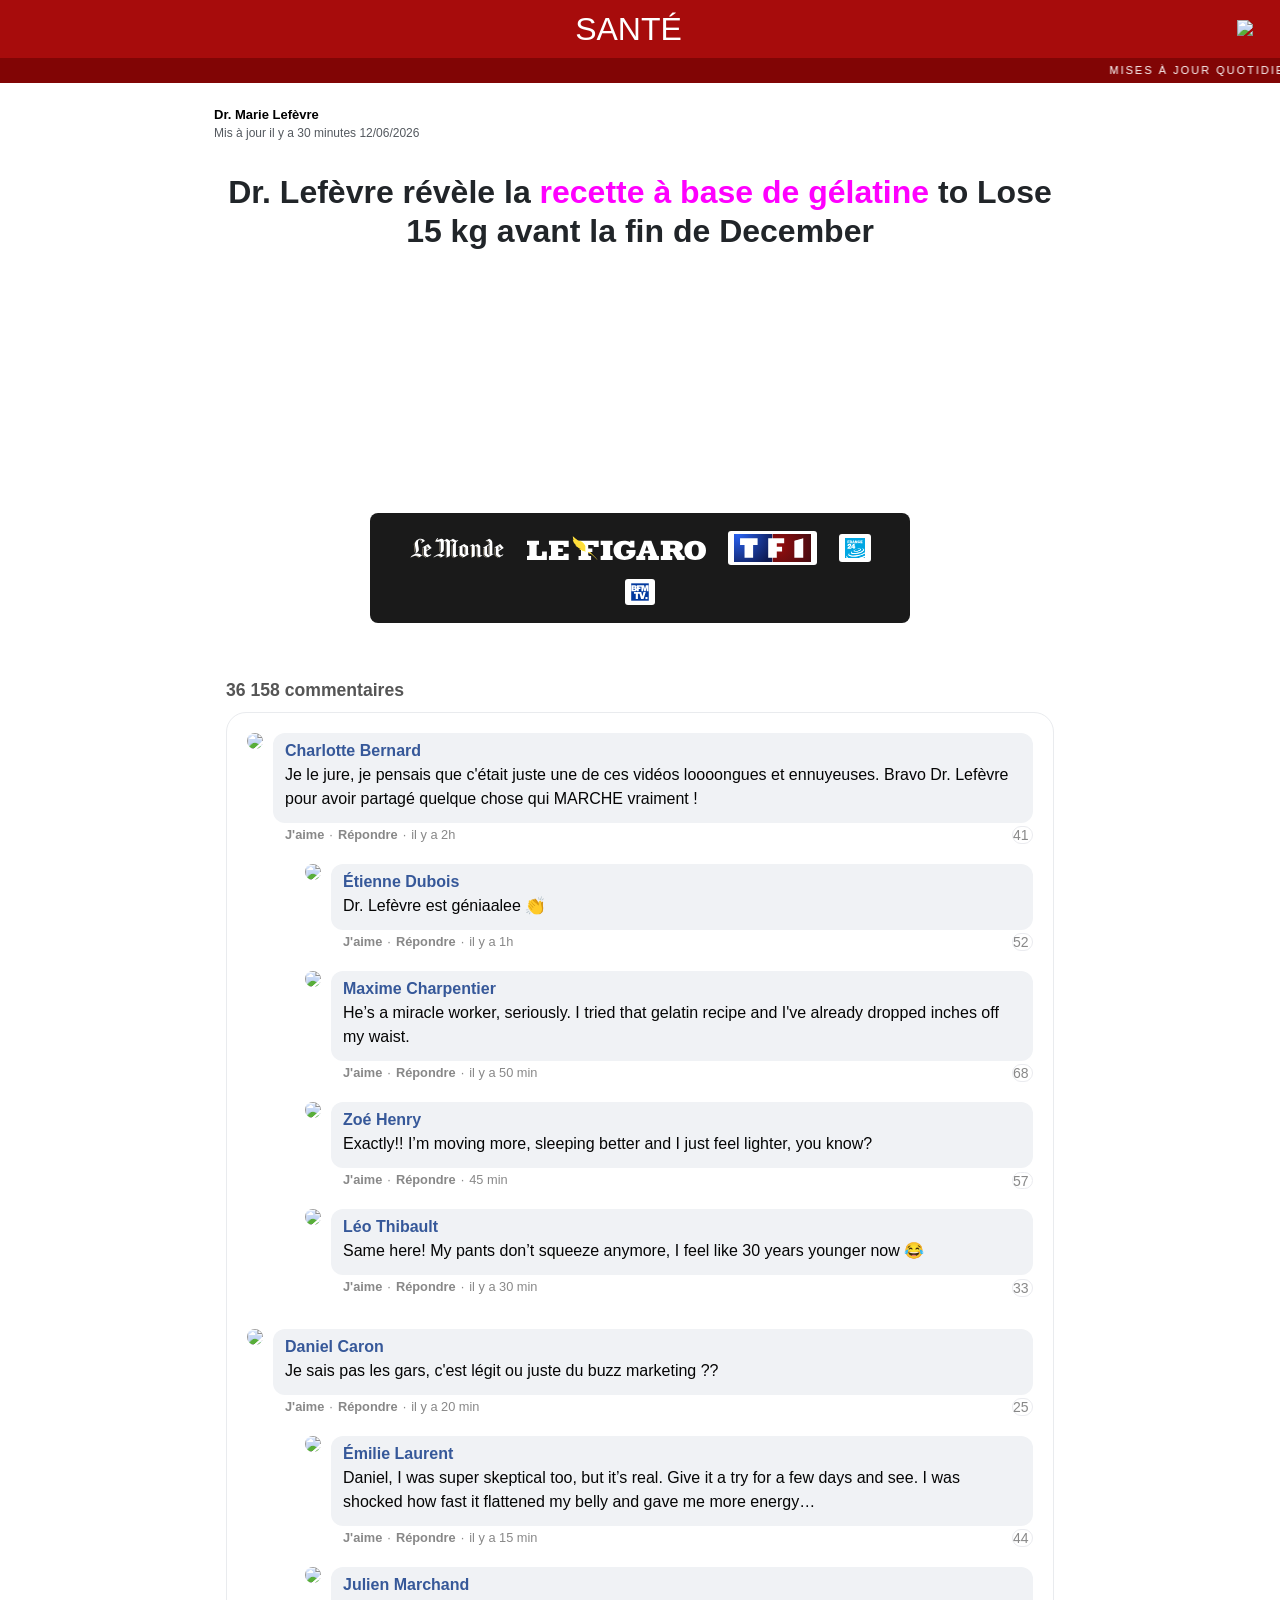
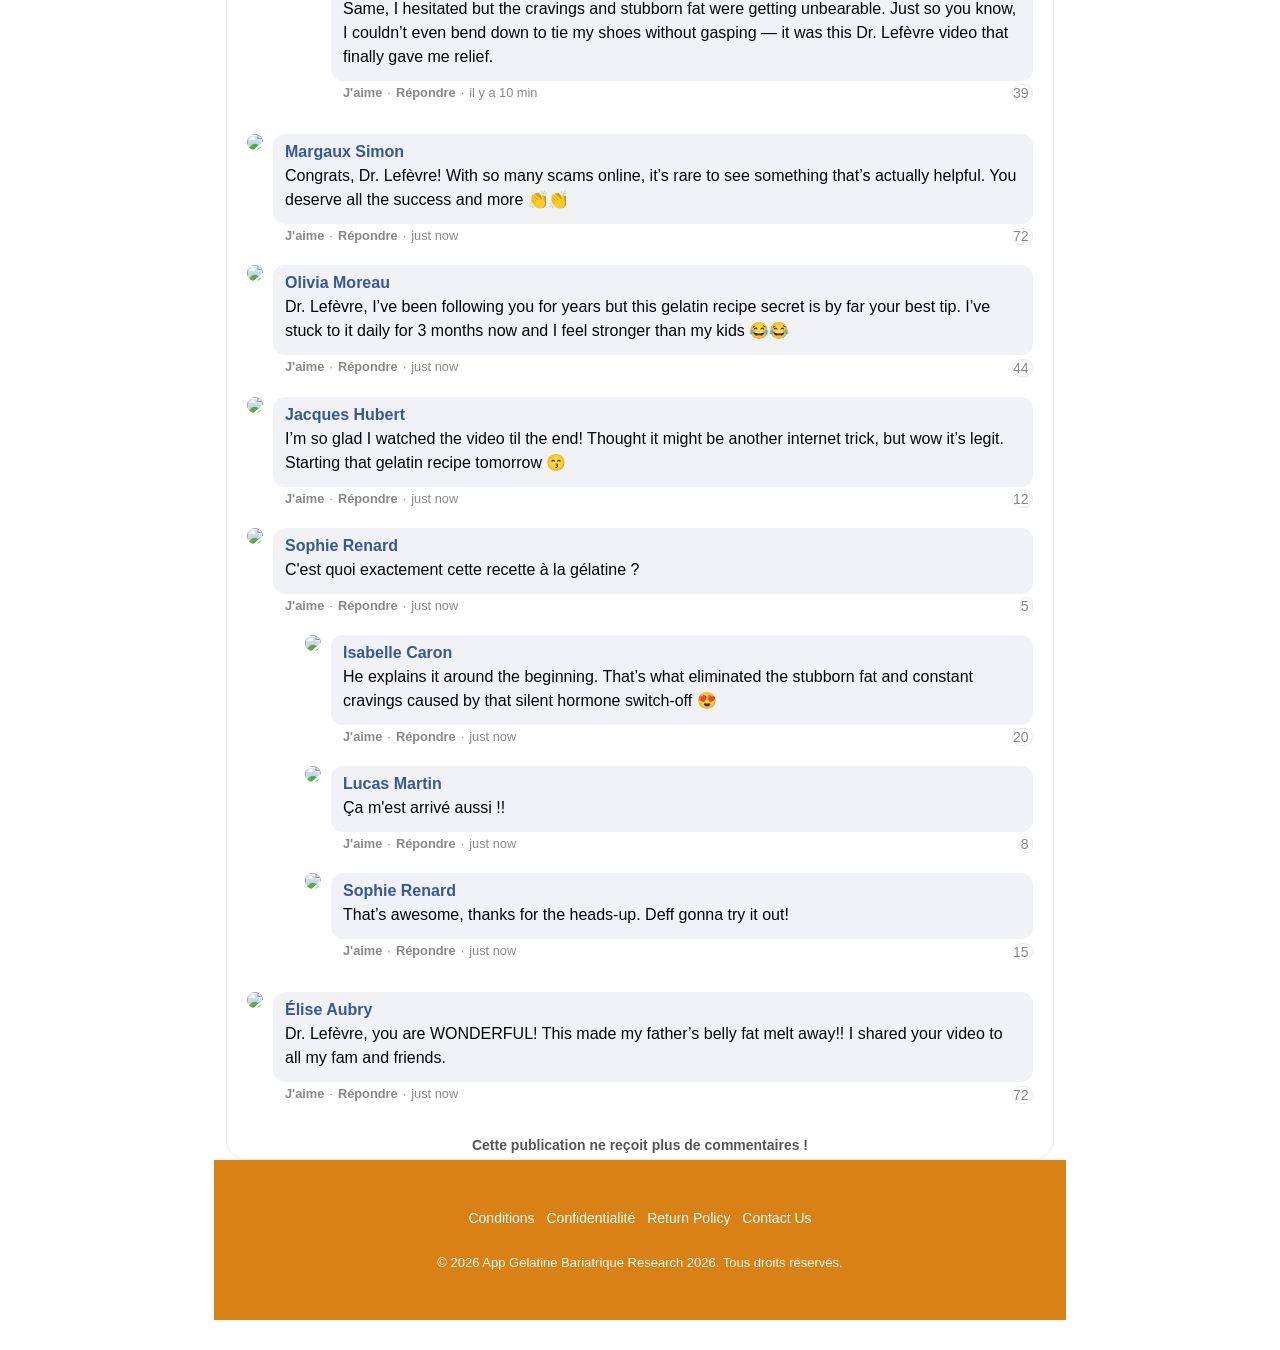
==== commit 77b7f883: "perf(vsl): corrigir CLS + lazy loading imagens below-the-fold - Adicionar aspect-ratio:16/9 ao vturb" ====
--- a/vsl/index.html
+++ b/vsl/index.html
@@ -32,6 +32,8 @@
 		<link rel="dns-prefetch" href="https://api.vturb.com.br">
 		<link rel="dns-prefetch" href="https://m3u8.vturb.net">
 		<link rel="dns-prefetch" href="https://cdn.utmify.com.br">
+		<link rel="dns-prefetch" href="https://cdn.jsdelivr.net">
+		<link rel="dns-prefetch" href="https://cdn.wellnesssciencehub.com">
 
 		<!-- Preload Vturb -->
 
@@ -53,7 +55,7 @@
 
 			<header class="red-header">
 				<h1>SANTÉ</h1>
-				<img src="https://cdn.wellnesssciencehub.com/gerais/menu-toggle.webp">
+				<img src="https://cdn.wellnesssciencehub.com/gerais/menu-toggle.webp" width="23" height="18" alt="Menu">
 			</header>
 
 			<marquee>Mises à jour quotidiennes sur le bien-être et la santé - Mises à jour quotidiennes sur le bien-être et la santé - Daily updates on wellness
@@ -96,7 +98,7 @@
 						</h3> -->
 
 						<!-- video code here -->
-						<vturb-smartplayer id="vid-PLACEHOLDER" style="display: block; margin: 0 auto; width: 100%; max-width: 400px;"></vturb-smartplayer>
+						<vturb-smartplayer id="vid-PLACEHOLDER" style="display: block; margin: 0 auto; width: 100%; max-width: 400px; aspect-ratio: 16/9;"></vturb-smartplayer>
 						<script
 							type="text/javascript"> var s = document.createElement("script"); s.src = "https://scripts.converteai.net/00c3b583-8874-4e64-a32e-65f6dd9ba521/players/PLACEHOLDER/v4/player.js", s.async = !0, document.head.appendChild(s); </script>
 						<!-- video code here -->
@@ -376,7 +378,7 @@
 											</div>
 											<div class="col-md-6 d-flex justify-content-center align-items-center">
 												<img src="https://cdn.wellnesssciencehub.com/gerais/happy-woman.jpg" alt="Happy Woman" class="img-fluid rounded-2"
-													style="max-width: 100%; height: auto;">
+													style="max-width: 100%; height: auto;" loading="lazy">
 											</div>
 										</div>
 									</div>
@@ -629,7 +631,7 @@
 															<div class="texts">
 																<div class="purchase">
 																	<img src="https://cdn.wellnesssciencehub.com/depoimentos/mulher/025.png" alt="Profile"
-																		style="border-radius: 50%;">
+																		loading="lazy" style="border-radius: 50%;">
 																	<p><strong>Anaïs L.</strong> – Lyon, France<br></p>
 																</div>
 																<div class="d-flex flex-wrap gap-2 align-items-center">
@@ -679,7 +681,7 @@
 															<div class="texts">
 																<div class="purchase">
 																	<img src="https://pub-5b72e225810e4a68a49d455f3dfcc2e6.r2.dev/depoimentos/mulher/057.jpg" alt="Profile"
-																		style="border-radius: 50%;">
+																		loading="lazy" style="border-radius: 50%;">
 																	<p><strong>Caroline S.</strong> – Bordeaux, France<br></p>
 																</div>
 																<div class="d-flex flex-wrap gap-2 align-items-center">
@@ -731,7 +733,7 @@
 															<div class="texts">
 																<div class="purchase">
 																	<img src="https://cdn.wellnesssciencehub.com/depoimentos/homem/054.jpg" alt="Profile"
-																		style="border-radius: 50%;">
+																		loading="lazy" style="border-radius: 50%;">
 																	<p><strong>Michel D.</strong> – Marseille, France<br></p>
 																</div>
 																<div class="d-flex flex-wrap gap-2 align-items-center">
@@ -785,7 +787,7 @@
 															<div class="texts">
 																<div class="purchase">
 																	<img src="https://cdn.wellnesssciencehub.com/depoimentos/mulher/026.jpg" alt="Profile"
-																		style="border-radius: 50%;">
+																		loading="lazy" style="border-radius: 50%;">
 																	<p><strong>Patricia B.</strong> – Strasbourg, France<br></p>
 																</div>
 																<div class="d-flex flex-wrap gap-2 align-items-center">
@@ -832,7 +834,7 @@
 															<div class="texts">
 																<div class="purchase">
 																	<img src="https://cdn.wellnesssciencehub.com/depoimentos/mulher/027.jpg" alt="Profile"
-																		style="border-radius: 50%;">
+																		loading="lazy" style="border-radius: 50%;">
 																	<p><strong>Émilie T.</strong> – Toulouse, France<br></p>
 																</div>
 																<div class="d-flex flex-wrap gap-2 align-items-center">
@@ -1565,7 +1567,7 @@
 
 									<!-- Comentário 1 -->
 									<div class="comment" data-comment-id="1">
-										<img decoding="async" class="user-avatar" src="https://cdn.wellnesssciencehub.com/comentarios/femininos/015.jpg">
+										<img decoding="async" loading="lazy" class="user-avatar" src="https://cdn.wellnesssciencehub.com/comentarios/femininos/015.jpg">
 										<div class="comment-data">
 											<div class="user">
 												<p class="name">Charlotte Bernard</p>
@@ -1583,7 +1585,7 @@
 									</div>
 
 									<div class="comment answer" data-comment-id="1a">
-										<img decoding="async" class="user-avatar" src="https://cdn.wellnesssciencehub.com/comentarios/femininos/014.jpg">
+										<img decoding="async" loading="lazy" class="user-avatar" src="https://cdn.wellnesssciencehub.com/comentarios/femininos/014.jpg">
 										<div class="comment-data">
 											<div class="user">
 												<p class="name">Étienne Dubois</p>
@@ -1599,7 +1601,7 @@
 									</div>
 
 									<div class="comment answer" data-comment-id="1b">
-										<img decoding="async" class="user-avatar" src="https://cdn.wellnesssciencehub.com/comentarios/masculinos/013.jpg">
+										<img decoding="async" loading="lazy" class="user-avatar" src="https://cdn.wellnesssciencehub.com/comentarios/masculinos/013.jpg">
 										<div class="comment-data">
 											<div class="user">
 												<p class="name">Maxime Charpentier</p>
@@ -1618,7 +1620,7 @@
 									</div>
 
 									<div class="comment answer" data-comment-id="1c">
-										<img decoding="async" class="user-avatar" src="https://cdn.wellnesssciencehub.com/comentarios/femininos/013.jpg">
+										<img decoding="async" loading="lazy" class="user-avatar" src="https://cdn.wellnesssciencehub.com/comentarios/femininos/013.jpg">
 										<div class="comment-data">
 											<div class="user">
 												<p class="name">Zoé Henry</p>
@@ -1637,7 +1639,7 @@
 									</div>
 
 									<div class="comment answer" data-comment-id="1d">
-										<img decoding="async" class="user-avatar" src="https://cdn.wellnesssciencehub.com/comentarios/masculinos/012.jpg">
+										<img decoding="async" loading="lazy" class="user-avatar" src="https://cdn.wellnesssciencehub.com/comentarios/masculinos/012.jpg">
 										<div class="comment-data">
 											<div class="user">
 												<p class="name">Léo Thibault</p>
@@ -1657,7 +1659,7 @@
 
 									<!-- Comentário 2 -->
 									<div class="comment" data-comment-id="2">
-										<img decoding="async" class="user-avatar" src="https://cdn.wellnesssciencehub.com/comentarios/masculinos/011.jpg">
+										<img decoding="async" loading="lazy" class="user-avatar" src="https://cdn.wellnesssciencehub.com/comentarios/masculinos/011.jpg">
 										<div class="comment-data">
 											<div class="user">
 												<p class="name">Daniel Caron</p>
@@ -1675,7 +1677,7 @@
 									</div>
 
 									<div class="comment answer" data-comment-id="2a">
-										<img decoding="async" class="user-avatar" src="https://cdn.wellnesssciencehub.com/comentarios/femininos/012.jpg">
+										<img decoding="async" loading="lazy" class="user-avatar" src="https://cdn.wellnesssciencehub.com/comentarios/femininos/012.jpg">
 										<div class="comment-data">
 											<div class="user">
 												<p class="name">Émilie Laurent</p>
@@ -1695,7 +1697,7 @@
 									</div>
 
 									<div class="comment answer" data-comment-id="2b">
-										<img decoding="async" class="user-avatar" src="https://cdn.wellnesssciencehub.com/comentarios/masculinos/010.jpg">
+										<img decoding="async" loading="lazy" class="user-avatar" src="https://cdn.wellnesssciencehub.com/comentarios/masculinos/010.jpg">
 										<div class="comment-data">
 											<div class="user">
 												<p class="name">Julien Marchand</p>
@@ -1717,7 +1719,7 @@
 
 									<!-- Comentário 3 -->
 									<div class="comment" data-comment-id="3">
-										<img decoding="async" class="user-avatar" src="https://cdn.wellnesssciencehub.com/comentarios/femininos/011.jpg">
+										<img decoding="async" loading="lazy" class="user-avatar" src="https://cdn.wellnesssciencehub.com/comentarios/femininos/011.jpg">
 										<div class="comment-data">
 											<div class="user">
 												<p class="name">Margaux Simon</p>
@@ -1738,7 +1740,7 @@
 
 									<!-- Comentário 4 -->
 									<div class="comment" data-comment-id="4">
-										<img decoding="async" class="user-avatar" src="https://cdn.wellnesssciencehub.com/comentarios/femininos/010.jpg">
+										<img decoding="async" loading="lazy" class="user-avatar" src="https://cdn.wellnesssciencehub.com/comentarios/femininos/010.jpg">
 										<div class="comment-data">
 											<div class="user">
 												<p class="name">Olivia Moreau</p>
@@ -1759,7 +1761,7 @@
 
 									<!-- Comentário 5 -->
 									<div class="comment" data-comment-id="5">
-										<img decoding="async" class="user-avatar" src="https://cdn.wellnesssciencehub.com/comentarios/masculinos/009.jpg">
+										<img decoding="async" loading="lazy" class="user-avatar" src="https://cdn.wellnesssciencehub.com/comentarios/masculinos/009.jpg">
 										<div class="comment-data">
 											<div class="user">
 												<p class="name">Jacques Hubert</p>
@@ -1780,7 +1782,7 @@
 
 									<!-- Comentário 6 -->
 									<div class="comment" data-comment-id="6">
-										<img decoding="async" class="user-avatar" src="https://cdn.wellnesssciencehub.com/comentarios/femininos/009.jpg">
+										<img decoding="async" loading="lazy" class="user-avatar" src="https://cdn.wellnesssciencehub.com/comentarios/femininos/009.jpg">
 										<div class="comment-data">
 											<div class="user">
 												<p class="name">Sophie Renard</p>
@@ -1796,7 +1798,7 @@
 									</div>
 
 									<div class="comment answer" data-comment-id="6a">
-										<img decoding="async" class="user-avatar" src="https://cdn.wellnesssciencehub.com/comentarios/masculinos/008.jpg">
+										<img decoding="async" loading="lazy" class="user-avatar" src="https://cdn.wellnesssciencehub.com/comentarios/masculinos/008.jpg">
 										<div class="comment-data">
 											<div class="user">
 												<p class="name">Isabelle Caron</p>
@@ -1816,7 +1818,7 @@
 									</div>
 
 									<div class="comment answer" data-comment-id="6b">
-										<img decoding="async" class="user-avatar" src="https://cdn.wellnesssciencehub.com/comentarios/masculinos/007.jpg">
+										<img decoding="async" loading="lazy" class="user-avatar" src="https://cdn.wellnesssciencehub.com/comentarios/masculinos/007.jpg">
 										<div class="comment-data">
 											<div class="user">
 												<p class="name">Lucas Martin</p>
@@ -1832,7 +1834,7 @@
 									</div>
 
 									<div class="comment answer" data-comment-id="6c">
-										<img decoding="async" class="user-avatar" src="https://cdn.wellnesssciencehub.com/comentarios/femininos/009.jpg">
+										<img decoding="async" loading="lazy" class="user-avatar" src="https://cdn.wellnesssciencehub.com/comentarios/femininos/009.jpg">
 										<div class="comment-data">
 											<div class="user">
 												<p class="name">Sophie Renard</p>
@@ -1851,7 +1853,7 @@
 
 									<!-- Comentário 7 -->
 									<div class="comment" data-comment-id="7">
-										<img decoding="async" class="user-avatar" src="https://cdn.wellnesssciencehub.com/comentarios/masculinos/006.jpg">
+										<img decoding="async" loading="lazy" class="user-avatar" src="https://cdn.wellnesssciencehub.com/comentarios/masculinos/006.jpg">
 										<div class="comment-data">
 											<div class="user">
 												<p class="name">Élise Aubry</p>
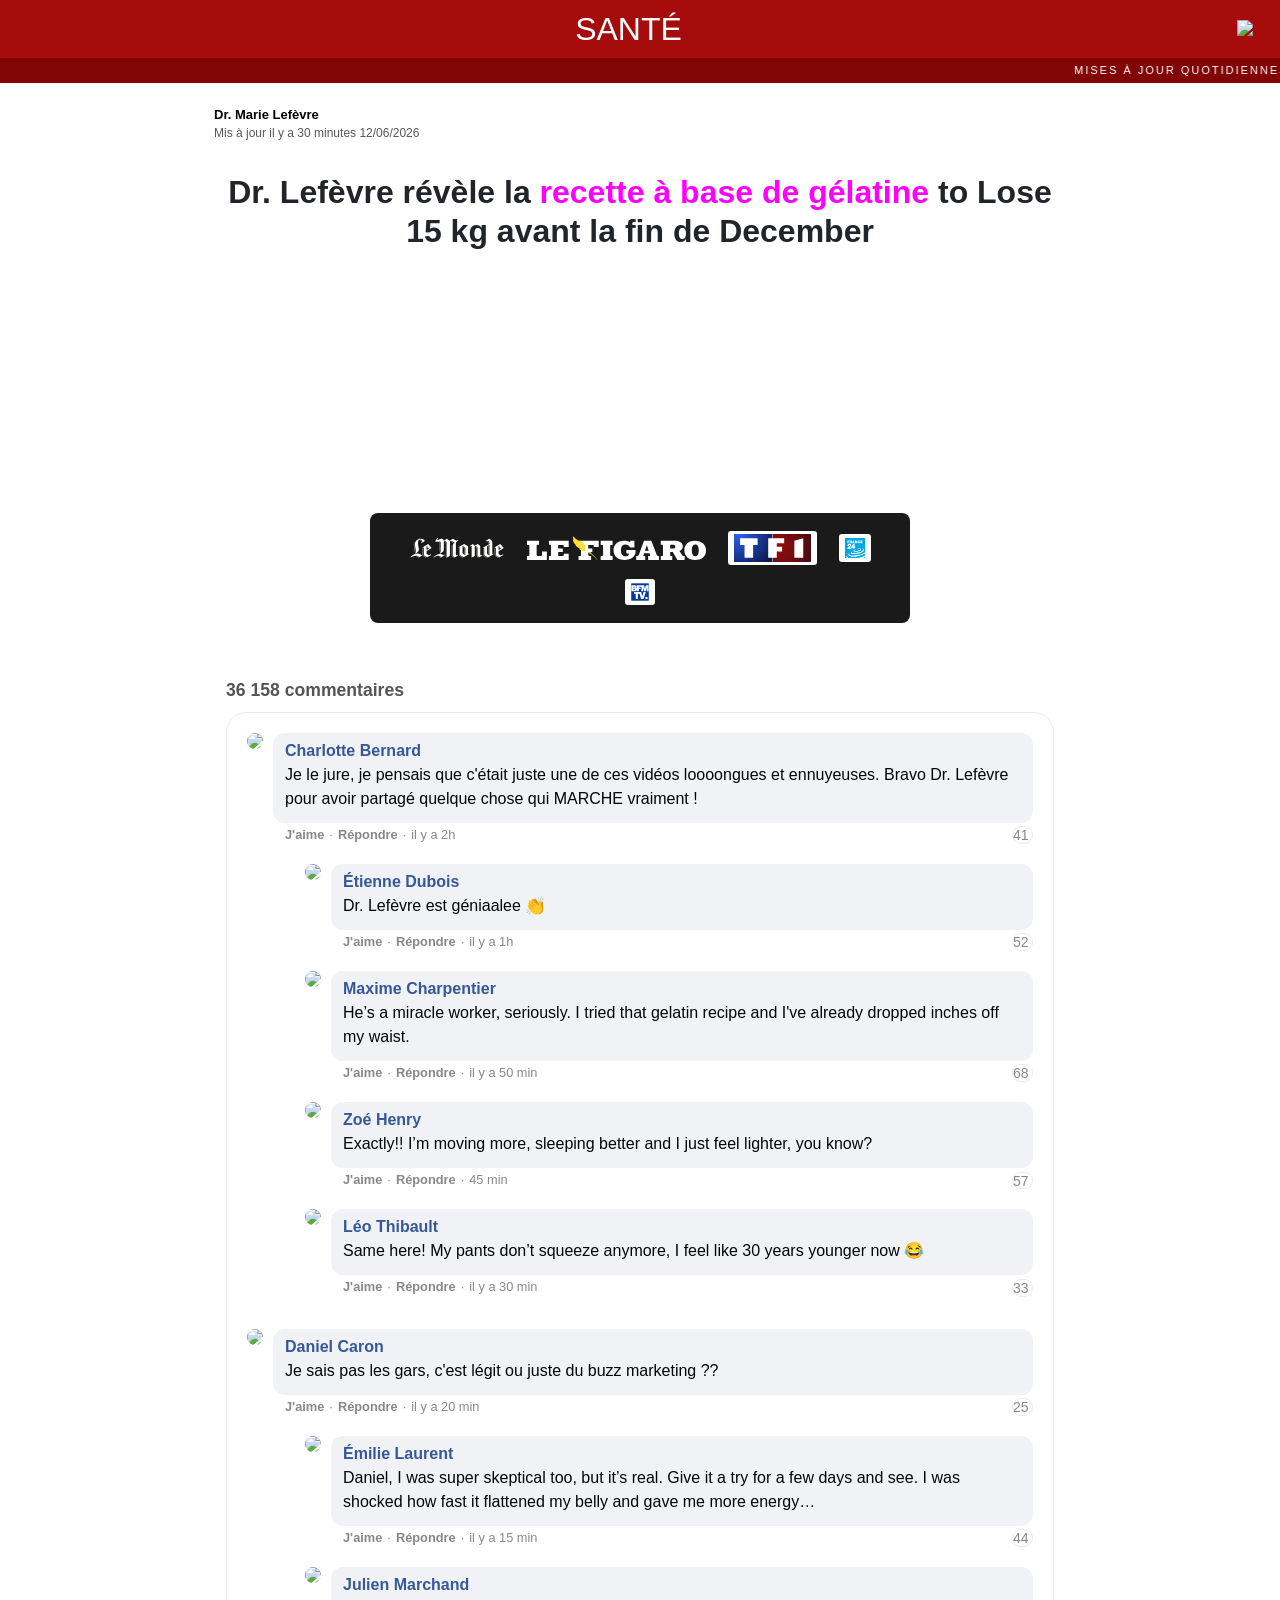
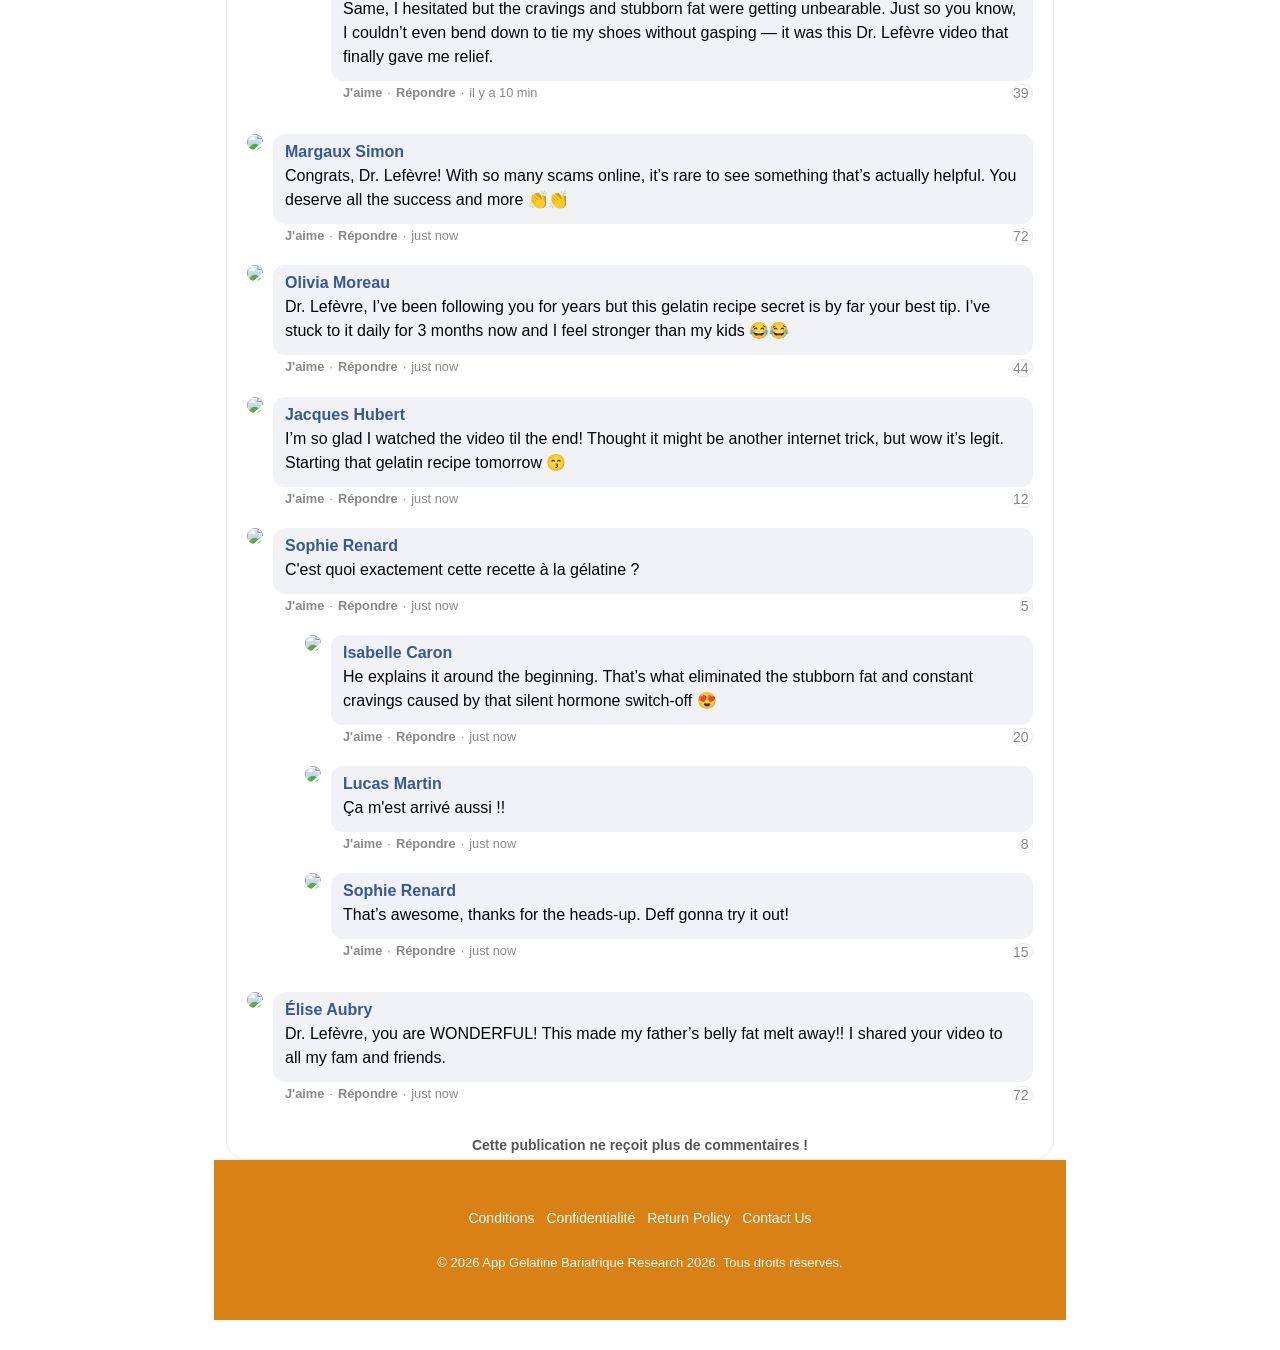
==== commit 4cc60566: "perf(vsl): eliminar jQuery (86KB) — reescrever para vanilla JS - Remover jquery.min.js (86KB economi" ====
--- a/vsl/index.html
+++ b/vsl/index.html
@@ -1918,15 +1918,14 @@
 
 			</section>
 
-			<!-- jQuery + Bootstrap -->
-			<script type="text/javascript" src="assets/js/jquery.min.js"></script>
-			<script type="text/javascript" src="assets/js/bootstrap.bundle.min.js"></script>
+			<!-- Bootstrap (defer: não bloqueia LCP) -->
+			<script type="text/javascript" src="assets/js/bootstrap.bundle.min.js" defer></script>
 
 			<!-- Purchase Notifications VBL JS -->
-			<script type="text/javascript" src="assets/js/purchase-notifications-vbl.js"></script>
+			<script type="text/javascript" src="assets/js/purchase-notifications-vbl.js" defer></script>
 
 			<!-- Qty Remaining -->
-			<script type="text/javascript" src="assets/js/quiz-vbl.js"></script>
+			<script type="text/javascript" src="assets/js/quiz-vbl.js" defer></script>
 
 			<!-- Display Today Date -->
 			<script>
@@ -1962,7 +1961,7 @@
 
 
 			<script>
-				$(document).ready(function () {
+				document.addEventListener("DOMContentLoaded", function () {
 					var delaySeconds = 2398;
 					var player = document.querySelector("vturb-smartplayer");
 
@@ -1972,36 +1971,27 @@
 						var initialized = false;
 
 						var checkInterval = setInterval(function () {
-							var $target = $(".esconder:visible").first();
-
-							if ($target.length && !initialized) {
+							var target = document.querySelector('.esconder');
+							var isVisible = target && window.getComputedStyle(target).display !== 'none';
+
+							if (isVisible && !initialized) {
 								initialized = true;
 								clearInterval(checkInterval);
 
 								// Scroll suave
-								var $scrollTarget = $("#quiz");
-								if ($scrollTarget.length) {
-									$('html, body').animate({
-										scrollTop: $scrollTarget.offset().top
-									}, 800);
+								var scrollTarget = document.getElementById("quiz");
+								if (scrollTarget) {
+									scrollTarget.scrollIntoView({ behavior: 'smooth', block: 'start' });
 								}
 
-								// var $scrollTarget = $("#scrolldown");
-								// if ($scrollTarget.length) {
-								// 	$('html, body').animate({
-								// 		scrollTop: $scrollTarget.offset().top
-								// 	}, 800);
-								// }
-
 								// Manipular todos os .countdown dentro do .esconder visível
-								$target.find(".countdown").each(function () {
-									var $countdownEl = $(this);
-									var desiredValue = parseInt($countdownEl.text().trim().match(/\d+/)[0], 10);
+								target.querySelectorAll(".countdown").forEach(function (countdownEl) {
+									var desiredValue = parseInt(countdownEl.textContent.trim().match(/\d+/)[0], 10);
 
 									var decrementTimer = setInterval(function () {
 										if (desiredValue > 48) {
 											desiredValue = Math.max(desiredValue - 6, 48);
-											$countdownEl.text(desiredValue);
+											countdownEl.textContent = desiredValue;
 										} else {
 											clearInterval(decrementTimer);
 										}
@@ -2017,7 +2007,7 @@
 
 
 
-			<script src="assets/js/utm-transfer.js"></script>
+			<script src="assets/js/utm-transfer.js" defer></script>
 
 
 	
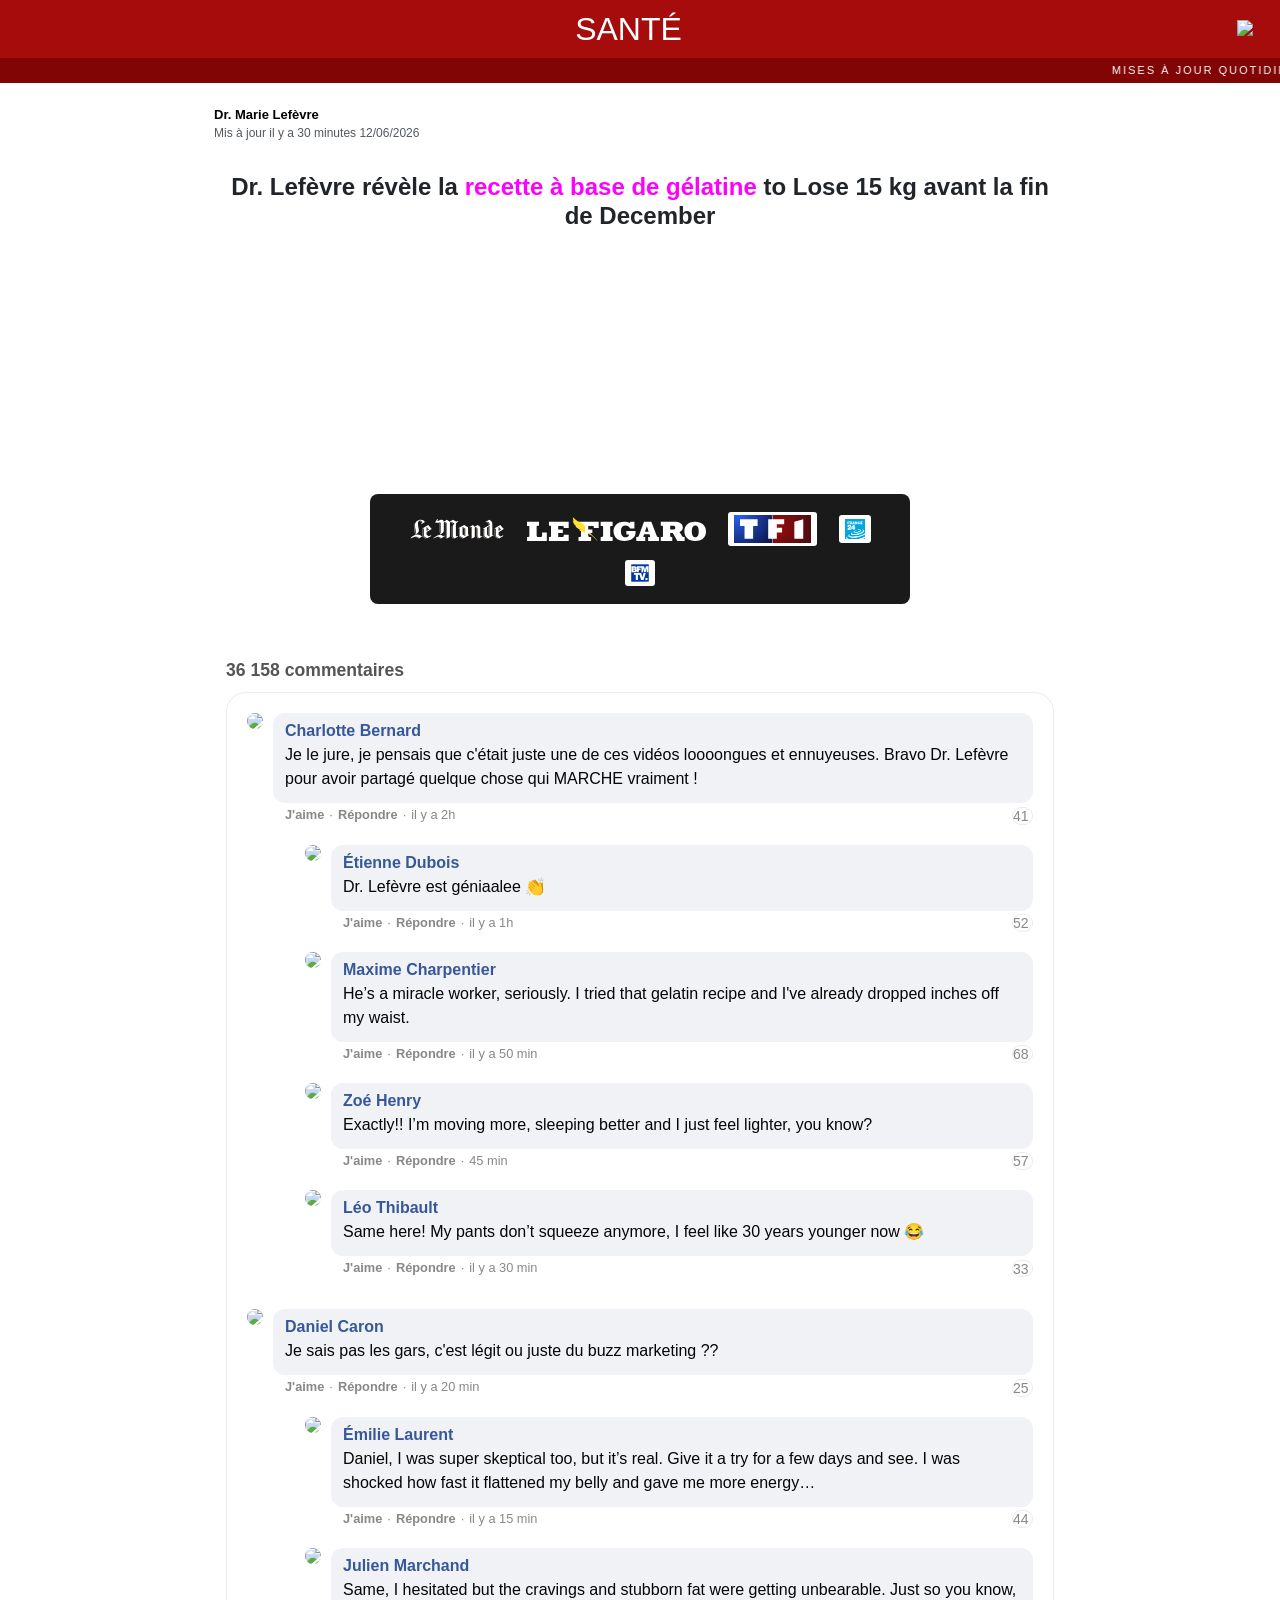
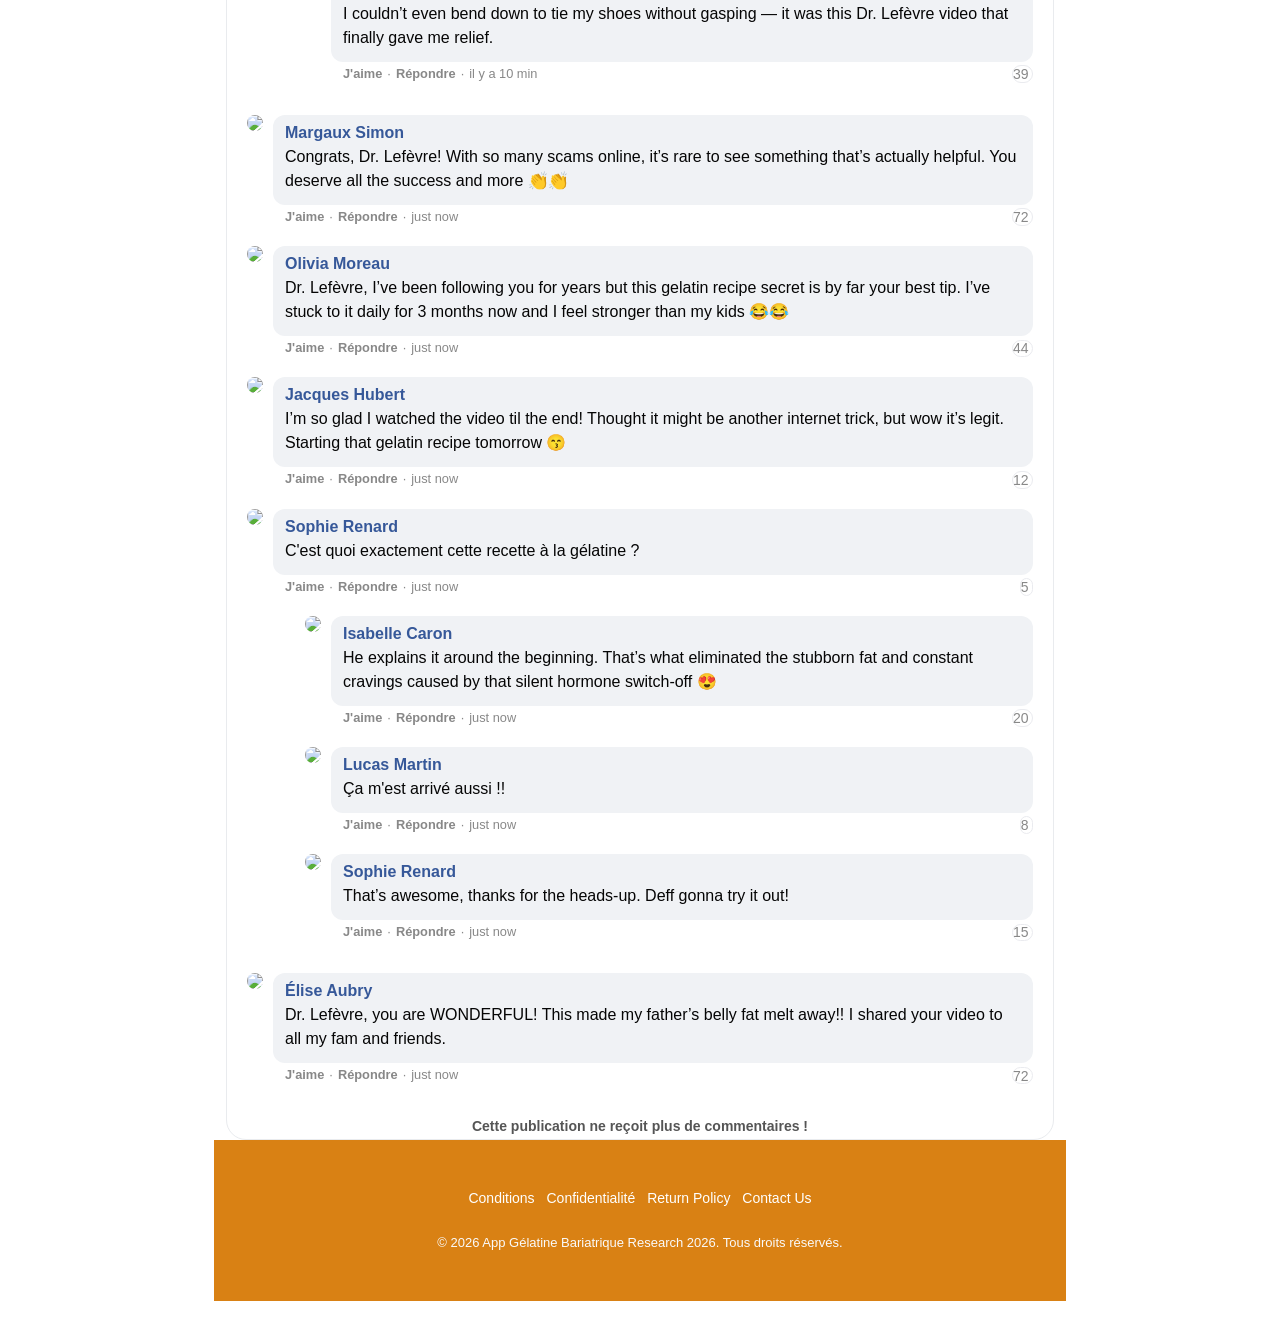
==== commit 12784900: "perf(vsl): critical CSS inline + bundle async — eliminar CSS bloqueante - Converter bundle.css de bl" ====
--- a/vsl/index.html
+++ b/vsl/index.html
@@ -19,7 +19,29 @@
 		<!-- <link rel="icon" href=""> -->
 
 		<!-- CSS local bundle (bootstrap purged + page + vsl + custom + fbcomments + bi icons) -->
-		<link rel="stylesheet" href="assets/css/bundle.css">
+		<link rel="preload" href="assets/css/bundle.css" as="style" onload="this.onload=null;this.rel='stylesheet'">
+		<noscript><link rel="stylesheet" href="assets/css/bundle.css"></noscript>
+		<style>
+			/* Critical CSS above-the-fold */
+			*{box-sizing:border-box}
+			body{margin:0;font-family:-apple-system,BlinkMacSystemFont,"Segoe UI",Roboto,sans-serif;font-size:1rem;line-height:1.5;color:#212529;background:#fff}
+			h1,h2,h3,h4{margin-top:0;margin-bottom:.5rem;font-weight:500;line-height:1.2}
+			p{margin-top:0;margin-bottom:1rem}
+			img,svg{vertical-align:middle;max-width:100%}
+			main#container{width:100%;height:auto;margin:0 auto}
+			.red-header{background-color:#a70c0c;display:flex;align-items:center;justify-content:space-between;padding:10px 20px;height:auto}
+			header h1{font-weight:400;color:#fff;margin:0;flex-grow:1;text-align:center;font-size:2rem}
+			header img{width:23px}
+			marquee{background-color:#810505;color:white;letter-spacing:2px;text-transform:uppercase;padding:4px 0;font-weight:400;font-size:11px}
+			.principal{max-width:900px;margin:0 auto;padding:5px 12px 15px;text-align:center}
+			.txt_info_noticia{text-align:left;color:#54595F;font-size:12px;padding-top:10px}
+			.video_vturb{padding-top:15px;margin:0 auto;max-width:1000px}
+			.video-title{font-size:1.5rem}
+			.container{width:100%;padding-right:.75rem;padding-left:.75rem;margin-right:auto;margin-left:auto}
+			.container-principal h1{font-size:30px;text-align:left}
+			.esconder{display:none}
+			vturb-smartplayer{display:block;margin:0 auto;width:100%;max-width:400px;aspect-ratio:16/9}
+		</style>
 
 		<!-- Preload Vturb -->
 		<script>!function (i, n) { i._plt = i._plt || (n && n.timeOrigin ? n.timeOrigin + n.now() : Date.now()) }(window, performance);</script>
@@ -41,11 +63,6 @@
 
 
 
-		<style>
-			.esconder {
-				display: none;
-			}
-		</style>
 	</head>
 
 	<body style="--autoplay-pulse-speed: 1.3333333333333333s;" cz-shortcut-listen="true">
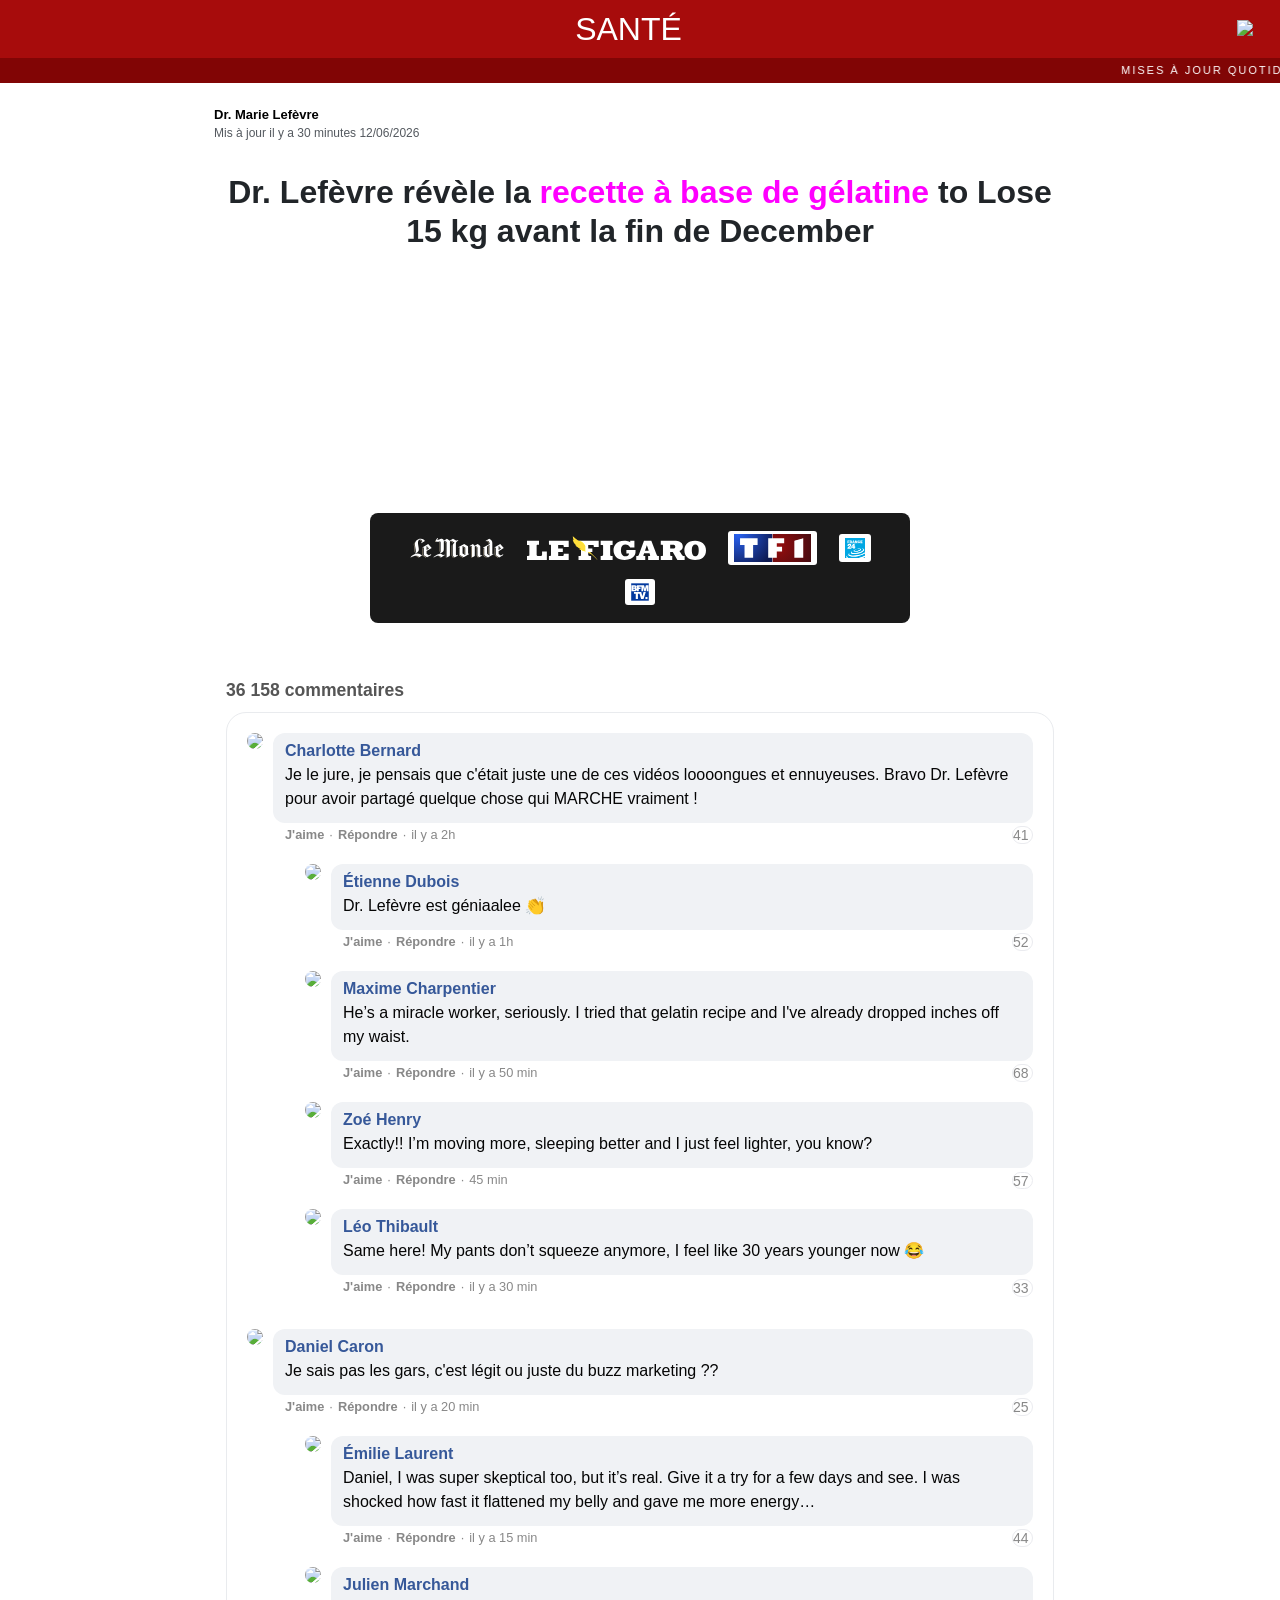
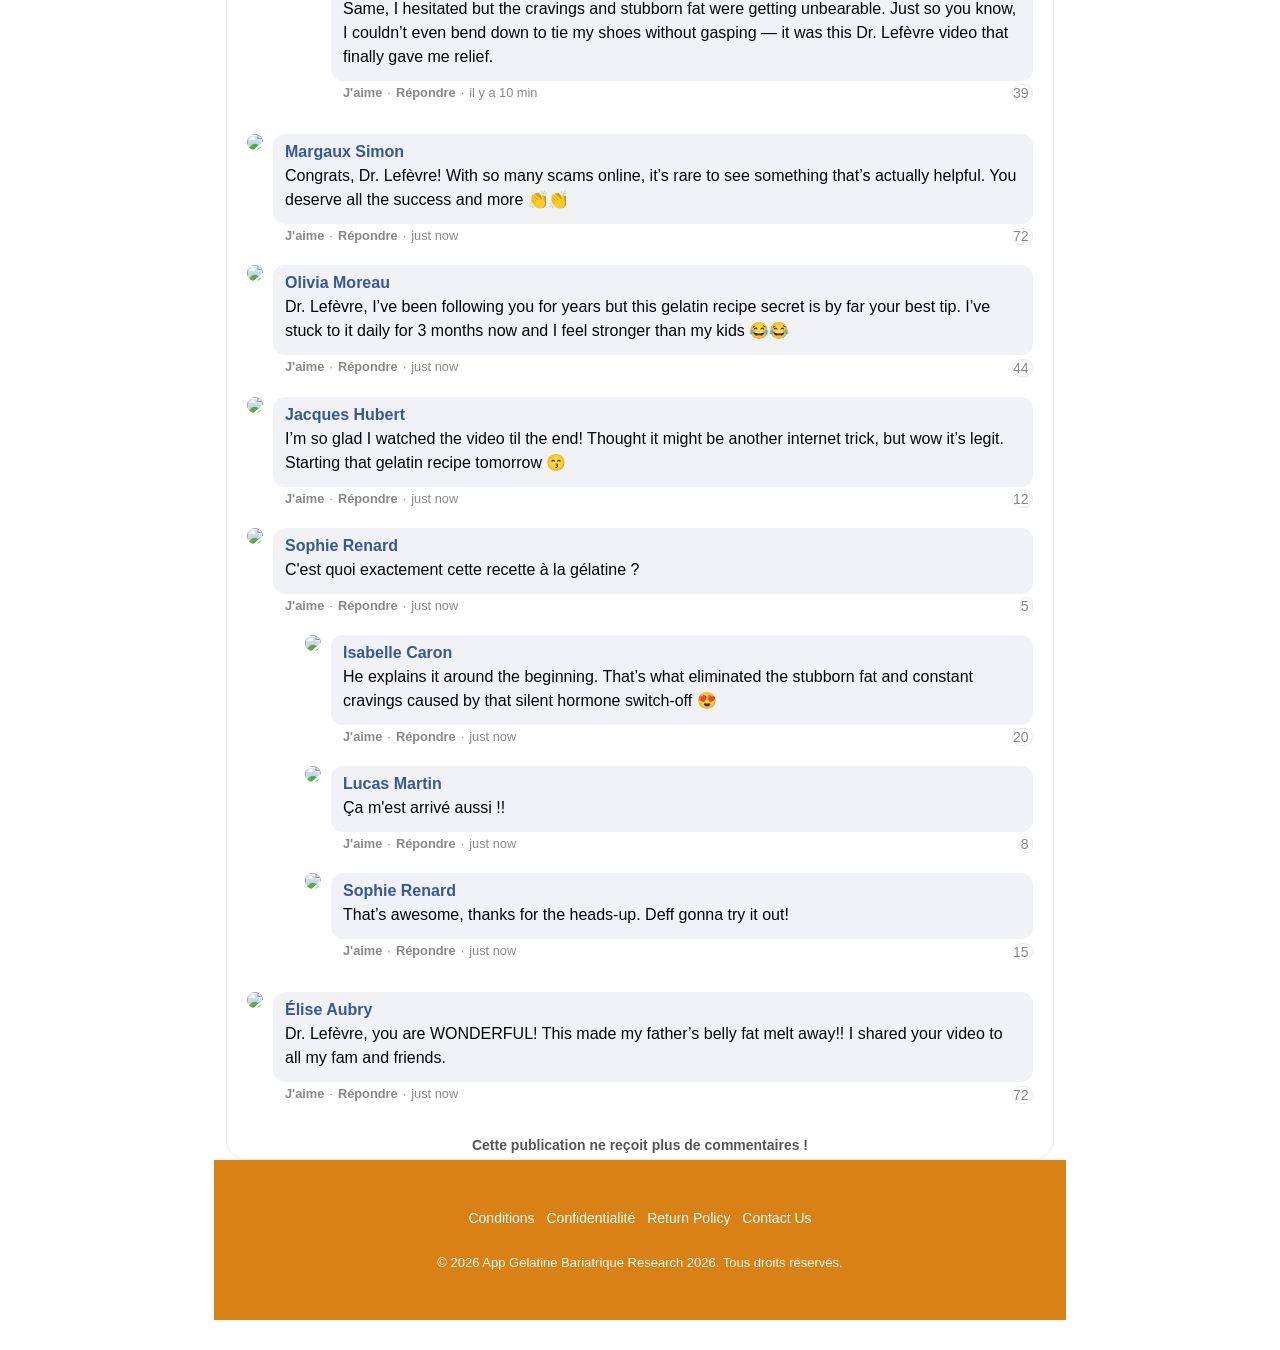
==== commit c012b80f: "perf(vsl): reverter para bundle.css bloqueante + critical inline para anti-CLS A tecnica preload+onl" ====
--- a/vsl/index.html
+++ b/vsl/index.html
@@ -19,26 +19,16 @@
 		<!-- <link rel="icon" href=""> -->
 
 		<!-- CSS local bundle (bootstrap purged + page + vsl + custom + fbcomments + bi icons) -->
-		<link rel="preload" href="assets/css/bundle.css" as="style" onload="this.onload=null;this.rel='stylesheet'">
-		<noscript><link rel="stylesheet" href="assets/css/bundle.css"></noscript>
+		<link rel="stylesheet" href="assets/css/bundle.css">
 		<style>
-			/* Critical CSS above-the-fold */
+			/* Critical CSS above-the-fold — evita CLS antes do bundle carregar */
 			*{box-sizing:border-box}
-			body{margin:0;font-family:-apple-system,BlinkMacSystemFont,"Segoe UI",Roboto,sans-serif;font-size:1rem;line-height:1.5;color:#212529;background:#fff}
-			h1,h2,h3,h4{margin-top:0;margin-bottom:.5rem;font-weight:500;line-height:1.2}
-			p{margin-top:0;margin-bottom:1rem}
-			img,svg{vertical-align:middle;max-width:100%}
+			body{margin:0;font-family:-apple-system,BlinkMacSystemFont,"Segoe UI",Roboto,sans-serif}
 			main#container{width:100%;height:auto;margin:0 auto}
-			.red-header{background-color:#a70c0c;display:flex;align-items:center;justify-content:space-between;padding:10px 20px;height:auto}
+			.red-header{background-color:#a70c0c;display:flex;align-items:center;justify-content:space-between;padding:10px 20px}
 			header h1{font-weight:400;color:#fff;margin:0;flex-grow:1;text-align:center;font-size:2rem}
-			header img{width:23px}
-			marquee{background-color:#810505;color:white;letter-spacing:2px;text-transform:uppercase;padding:4px 0;font-weight:400;font-size:11px}
+			marquee{background-color:#810505;color:white;padding:4px 0;font-size:11px}
 			.principal{max-width:900px;margin:0 auto;padding:5px 12px 15px;text-align:center}
-			.txt_info_noticia{text-align:left;color:#54595F;font-size:12px;padding-top:10px}
-			.video_vturb{padding-top:15px;margin:0 auto;max-width:1000px}
-			.video-title{font-size:1.5rem}
-			.container{width:100%;padding-right:.75rem;padding-left:.75rem;margin-right:auto;margin-left:auto}
-			.container-principal h1{font-size:30px;text-align:left}
 			.esconder{display:none}
 			vturb-smartplayer{display:block;margin:0 auto;width:100%;max-width:400px;aspect-ratio:16/9}
 		</style>
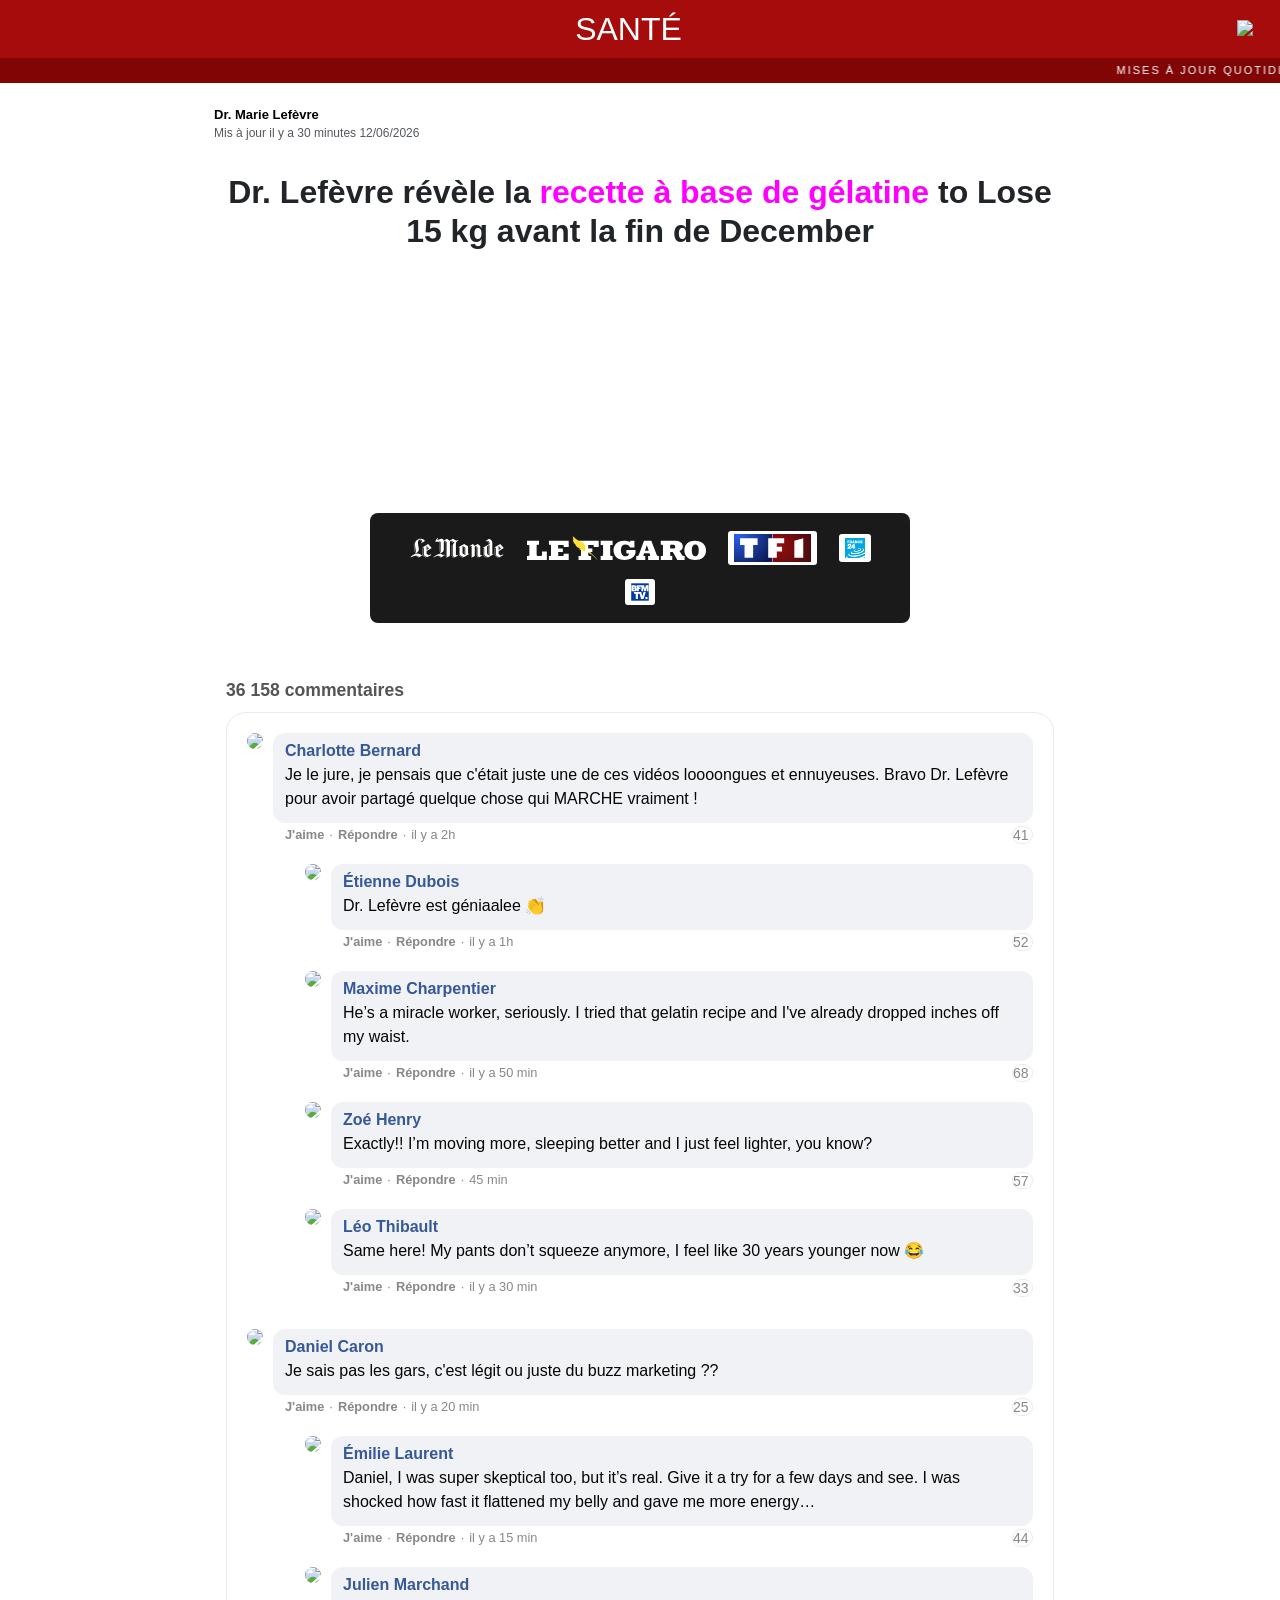
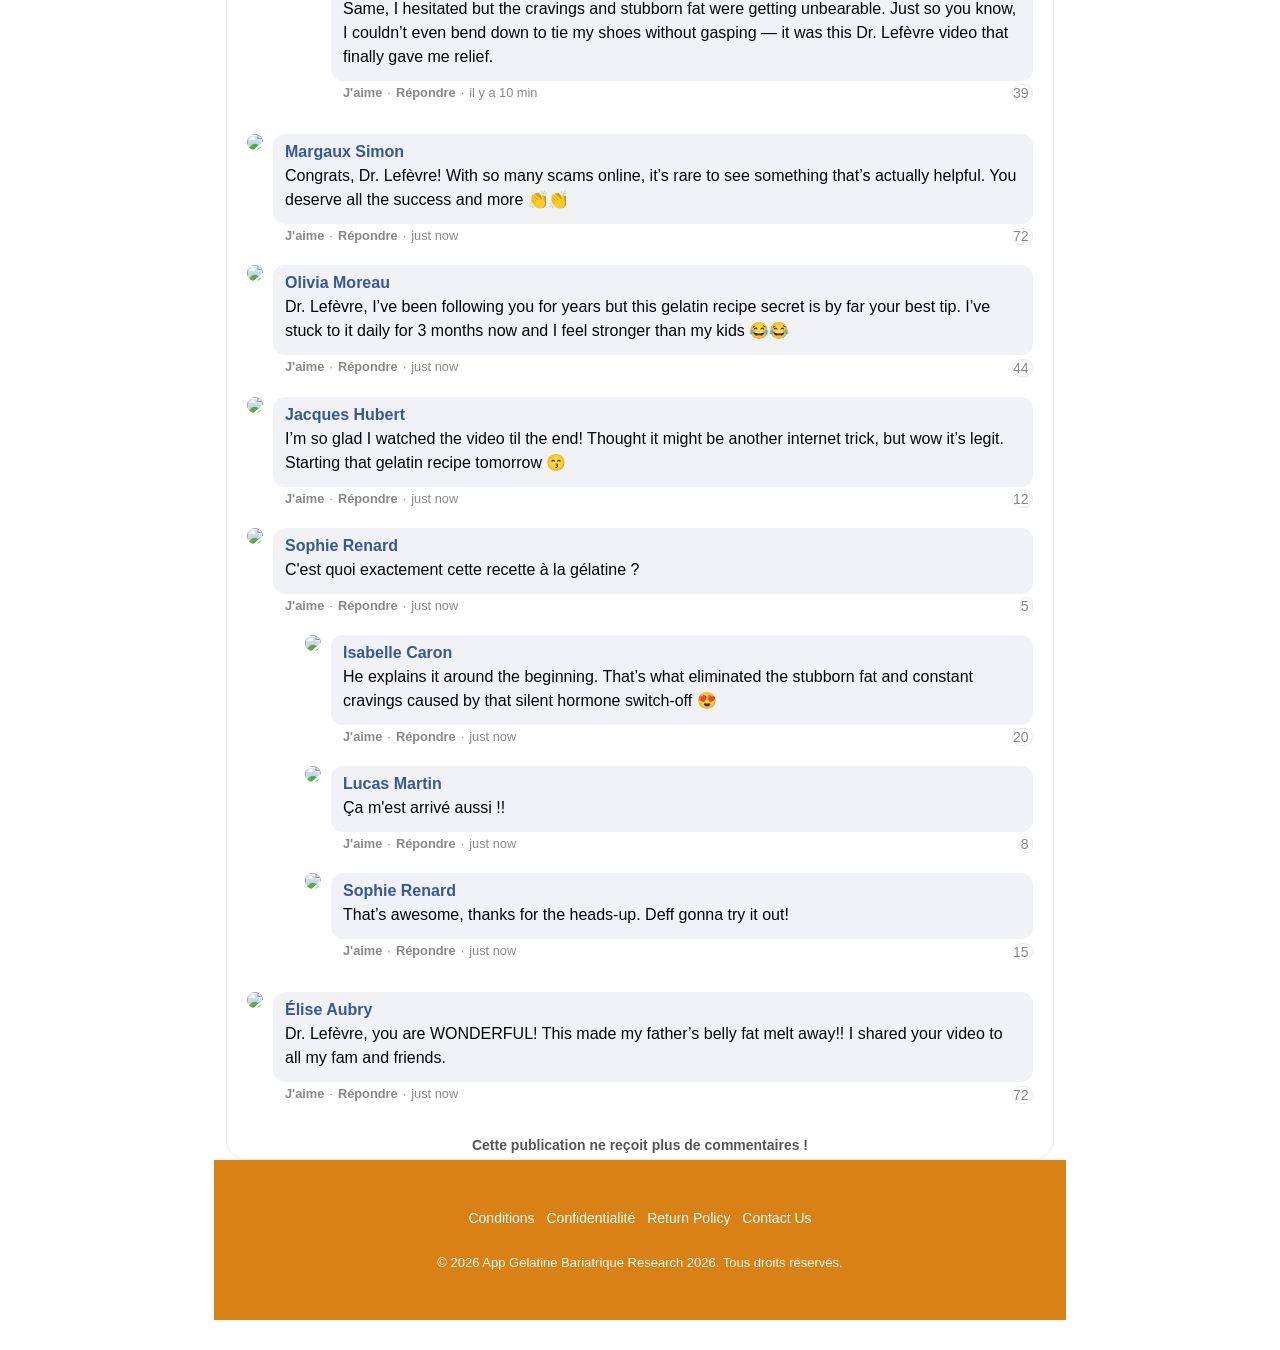
==== commit a123d7de: "feat(vsl): VTurb player A/B test real (6a087350d32cb8f185bfb8e6) - Substitui PLACEHOLDER pelo player" ====
--- a/vsl/index.html
+++ b/vsl/index.html
@@ -35,14 +35,14 @@
 
 		<!-- Preload Vturb -->
 		<script>!function (i, n) { i._plt = i._plt || (n && n.timeOrigin ? n.timeOrigin + n.now() : Date.now()) }(window, performance);</script>
-		<link rel="preload" href="https://scripts.converteai.net/00c3b583-8874-4e64-a32e-65f6dd9ba521/players/PLACEHOLDER/v4/player.js" as="script" fetchpriority="high">
+		<link rel="preload" href="https://scripts.converteai.net/00c3b583-8874-4e64-a32e-65f6dd9ba521/ab-test/6a087350d32cb8f185bfb8e6/player.js" as="script" fetchpriority="high">
 		<link rel="preload" href="https://scripts.converteai.net/lib/js/smartplayer-wc/v4/smartplayer.js" as="script" fetchpriority="high">
-		<link rel="preload" href="https://cdn.converteai.net/b5e8472d-3421-4675-a219-1ae1b636b21f/69ec025655df2a8c62797e3f/main.m3u8" as="fetch">
 		<link rel="dns-prefetch" href="https://cdn.converteai.net">
 		<link rel="dns-prefetch" href="https://scripts.converteai.net">
 		<link rel="dns-prefetch" href="https://images.converteai.net">
 		<link rel="dns-prefetch" href="https://api.vturb.com.br">
 		<link rel="dns-prefetch" href="https://m3u8.vturb.net">
+		<link rel="dns-prefetch" href="https://license.vturb.com">
 		<link rel="dns-prefetch" href="https://cdn.utmify.com.br">
 		<link rel="dns-prefetch" href="https://cdn.jsdelivr.net">
 		<link rel="dns-prefetch" href="https://cdn.wellnesssciencehub.com">
@@ -105,9 +105,9 @@
 						</h3> -->
 
 						<!-- video code here -->
-						<vturb-smartplayer id="vid-PLACEHOLDER" style="display: block; margin: 0 auto; width: 100%; max-width: 400px; aspect-ratio: 16/9;"></vturb-smartplayer>
+						<vturb-smartplayer id="ab-6a087350d32cb8f185bfb8e6" style="display: block; margin: 0 auto; width: 100%; max-width: 400px; aspect-ratio: 16/9;"></vturb-smartplayer>
 						<script
-							type="text/javascript"> var s = document.createElement("script"); s.src = "https://scripts.converteai.net/00c3b583-8874-4e64-a32e-65f6dd9ba521/players/PLACEHOLDER/v4/player.js", s.async = !0, document.head.appendChild(s); </script>
+							type="text/javascript"> var s = document.createElement("script"); s.src = "https://scripts.converteai.net/00c3b583-8874-4e64-a32e-65f6dd9ba521/ab-test/6a087350d32cb8f185bfb8e6/player.js", s.async = !0, document.head.appendChild(s); </script>
 						<!-- video code here -->
 
 						<div class="img_adv" style="display:flex;align-items:center;justify-content:center;flex-wrap:wrap;gap:14px 22px;background:#1a1a1a;padding:18px 14px;border-radius:8px;margin:14px auto;max-width:540px;width:80%">
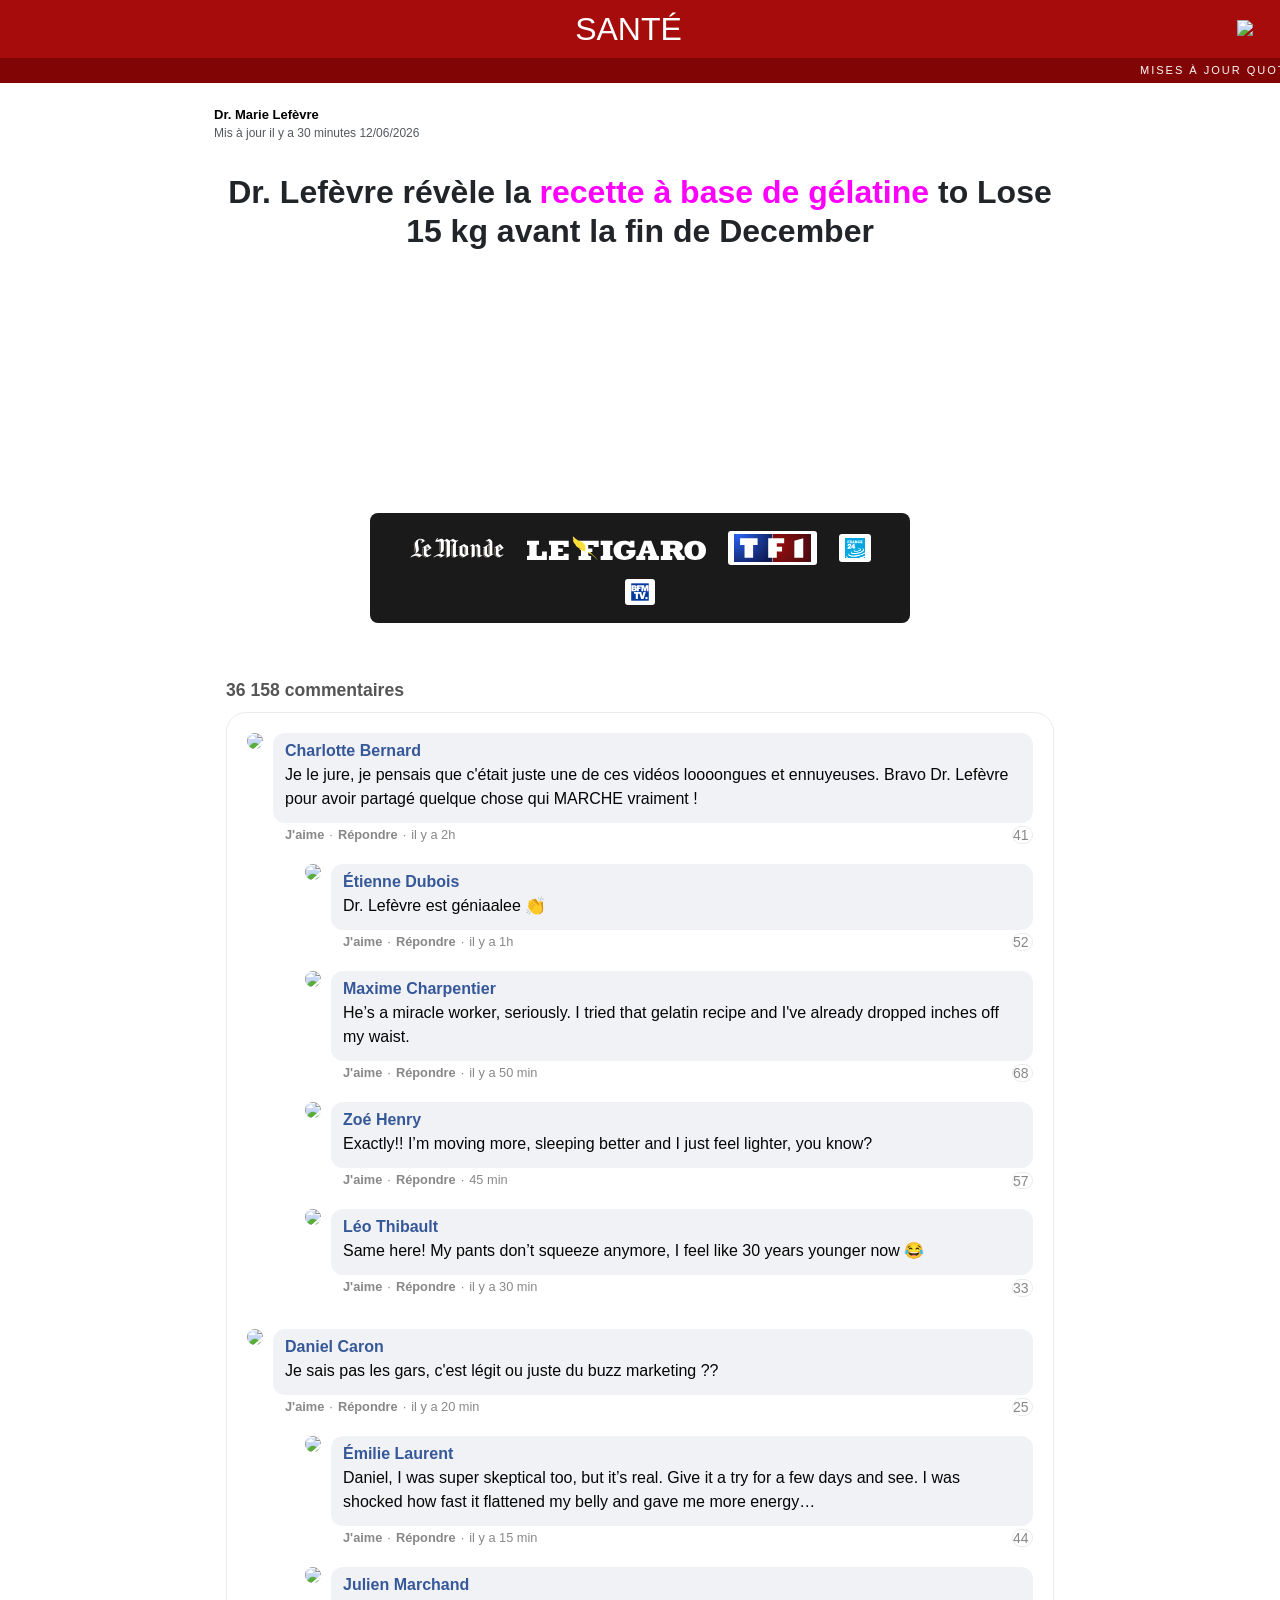
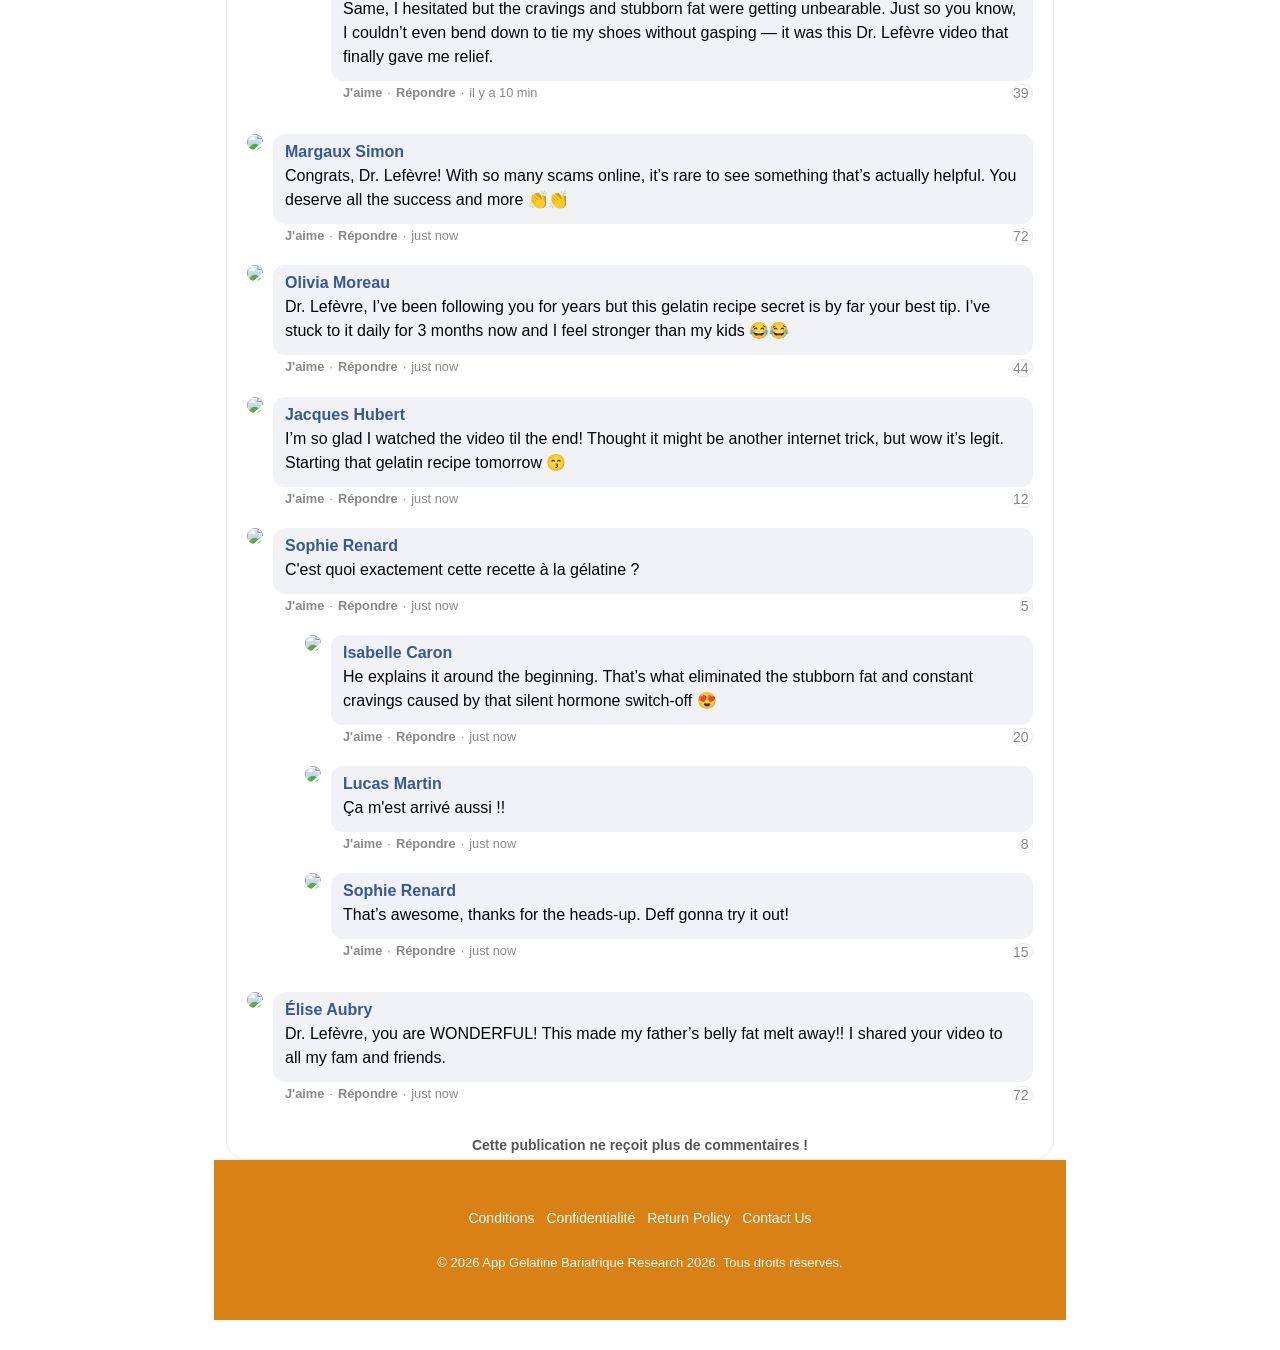
==== commit ca82b160: "fix(vsl): paths absolutos /vsl/ em CSS/JS/logos (resolve secao quebrada sem trailing slash) Bug repo" ====
--- a/vsl/index.html
+++ b/vsl/index.html
@@ -19,7 +19,7 @@
 		<!-- <link rel="icon" href=""> -->
 
 		<!-- CSS local bundle (bootstrap purged + page + vsl + custom + fbcomments + bi icons) -->
-		<link rel="stylesheet" href="assets/css/bundle.css">
+		<link rel="stylesheet" href="/vsl/assets/css/bundle.css">
 		<style>
 			/* Critical CSS above-the-fold — evita CLS antes do bundle carregar */
 			*{box-sizing:border-box}
@@ -111,11 +111,11 @@
 						<!-- video code here -->
 
 						<div class="img_adv" style="display:flex;align-items:center;justify-content:center;flex-wrap:wrap;gap:14px 22px;background:#1a1a1a;padding:18px 14px;border-radius:8px;margin:14px auto;max-width:540px;width:80%">
-<img src="logos/lemonde.svg" alt="Le Monde" style="height:22px;width:auto;filter:invert(1) brightness(2)">
-<img src="logos/lefigaro.svg" alt="Le Figaro" style="height:24px;width:auto;filter:invert(1) brightness(2)">
-<img src="logos/tf1.svg" alt="TF1" style="height:34px;width:auto;background:#fff;padding:3px 6px;border-radius:3px">
-<img src="logos/france24.svg" alt="France 24" style="height:28px;width:auto;background:#fff;padding:4px 6px;border-radius:3px">
-<img src="logos/bfmtv.svg" alt="BFMTV" style="height:26px;width:auto;background:#fff;padding:4px 6px;border-radius:3px">
+<img src="/vsl/logos/lemonde.svg" alt="Le Monde" style="height:22px;width:auto;filter:invert(1) brightness(2)">
+<img src="/vsl/logos/lefigaro.svg" alt="Le Figaro" style="height:24px;width:auto;filter:invert(1) brightness(2)">
+<img src="/vsl/logos/tf1.svg" alt="TF1" style="height:34px;width:auto;background:#fff;padding:3px 6px;border-radius:3px">
+<img src="/vsl/logos/france24.svg" alt="France 24" style="height:28px;width:auto;background:#fff;padding:4px 6px;border-radius:3px">
+<img src="/vsl/logos/bfmtv.svg" alt="BFMTV" style="height:26px;width:auto;background:#fff;padding:4px 6px;border-radius:3px">
 </div>
 					</div>
 				</div>
@@ -1926,13 +1926,13 @@
 			</section>
 
 			<!-- Bootstrap (defer: não bloqueia LCP) -->
-			<script type="text/javascript" src="assets/js/bootstrap.bundle.min.js" defer></script>
+			<script type="text/javascript" src="/vsl/assets/js/bootstrap.bundle.min.js" defer></script>
 
 			<!-- Purchase Notifications VBL JS -->
-			<script type="text/javascript" src="assets/js/purchase-notifications-vbl.js" defer></script>
+			<script type="text/javascript" src="/vsl/assets/js/purchase-notifications-vbl.js" defer></script>
 
 			<!-- Qty Remaining -->
-			<script type="text/javascript" src="assets/js/quiz-vbl.js" defer></script>
+			<script type="text/javascript" src="/vsl/assets/js/quiz-vbl.js" defer></script>
 
 			<!-- Display Today Date -->
 			<script>
@@ -2014,7 +2014,7 @@
 
 
 
-			<script src="assets/js/utm-transfer.js" defer></script>
+			<script src="/vsl/assets/js/utm-transfer.js" defer></script>
 
 
 	
